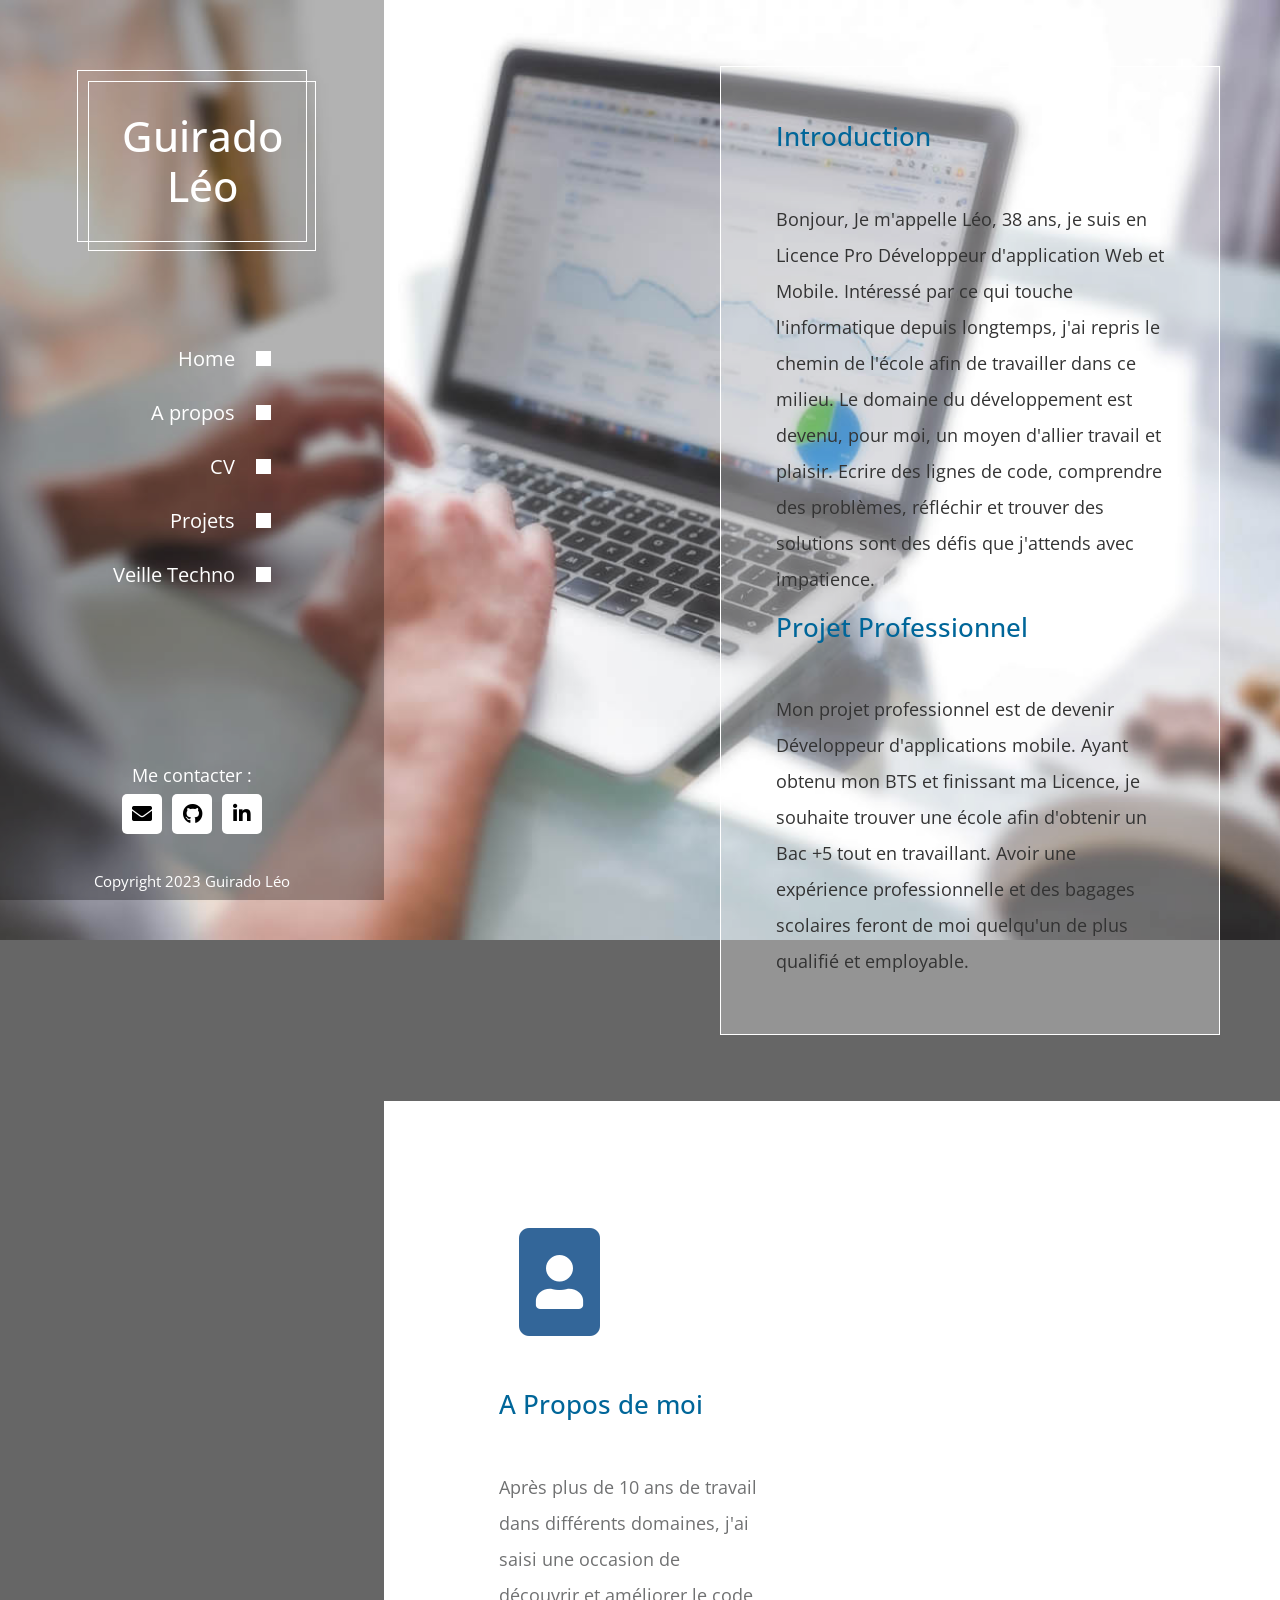
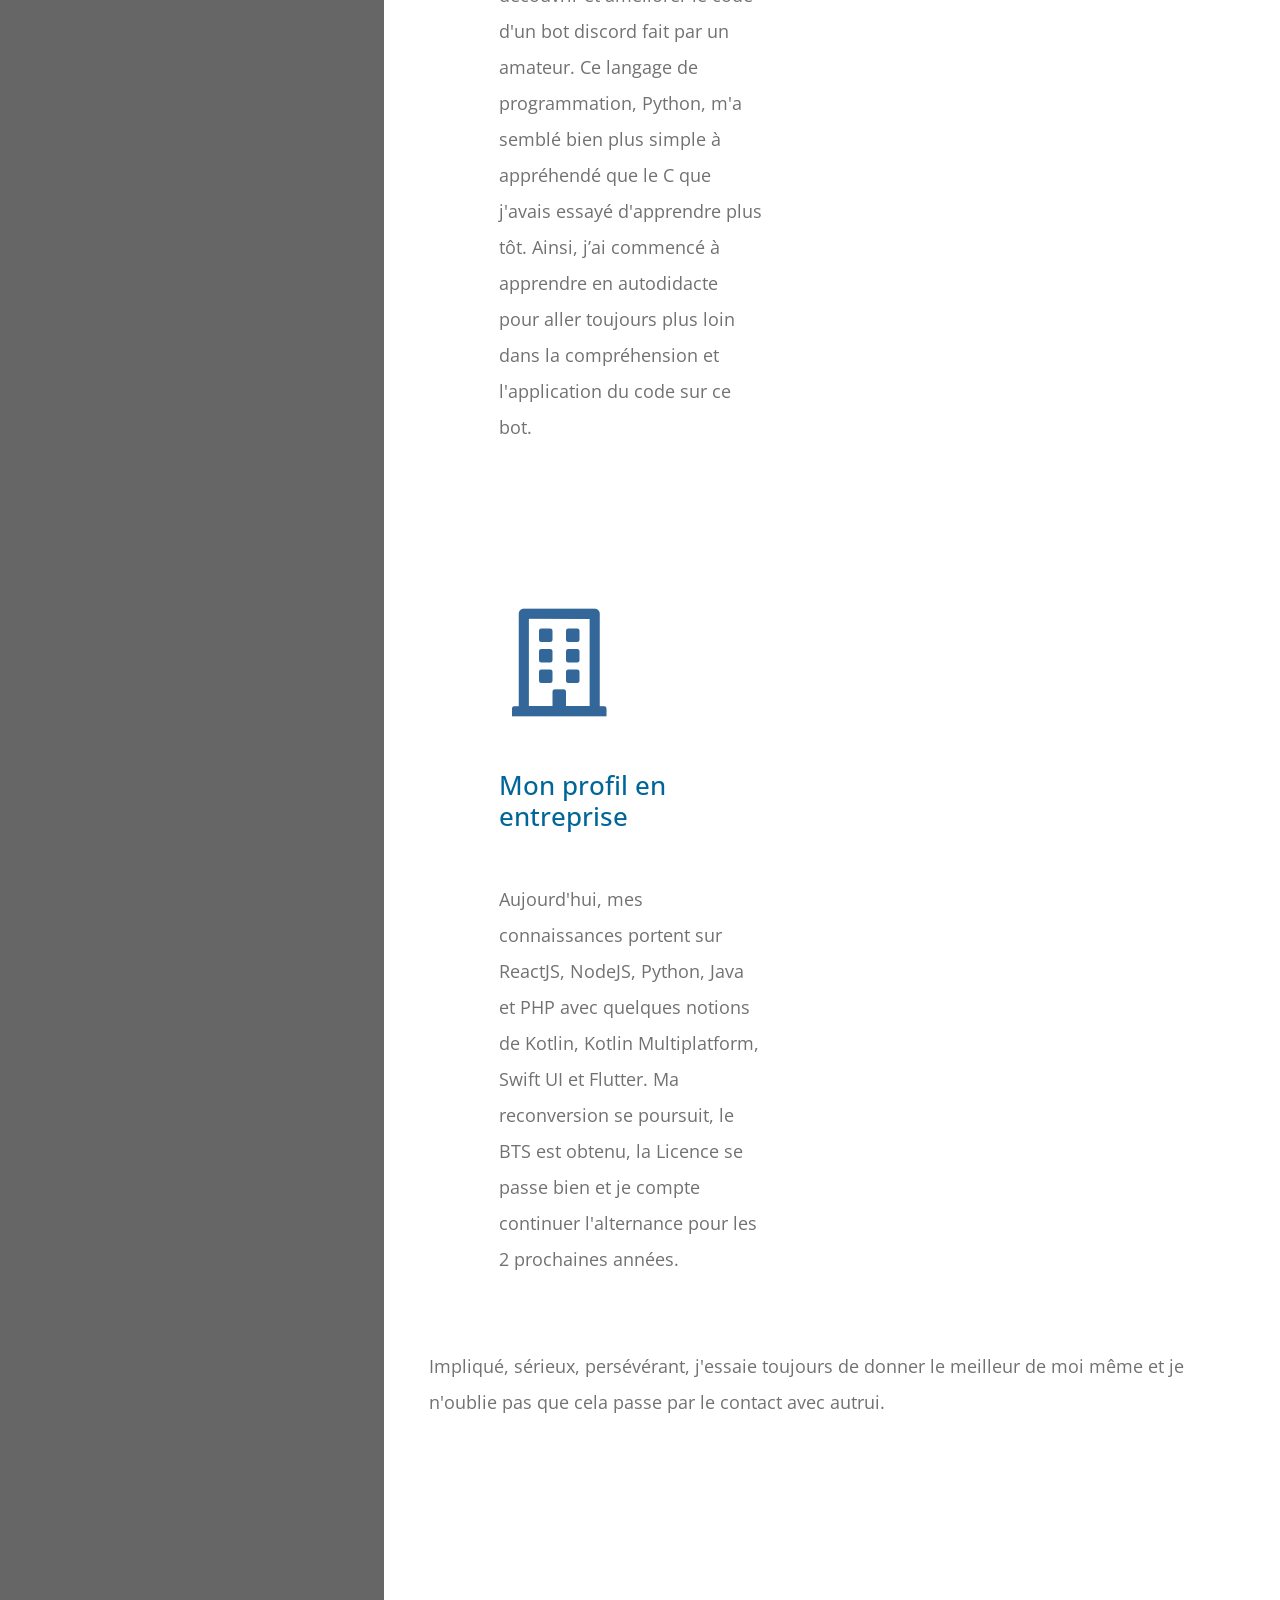
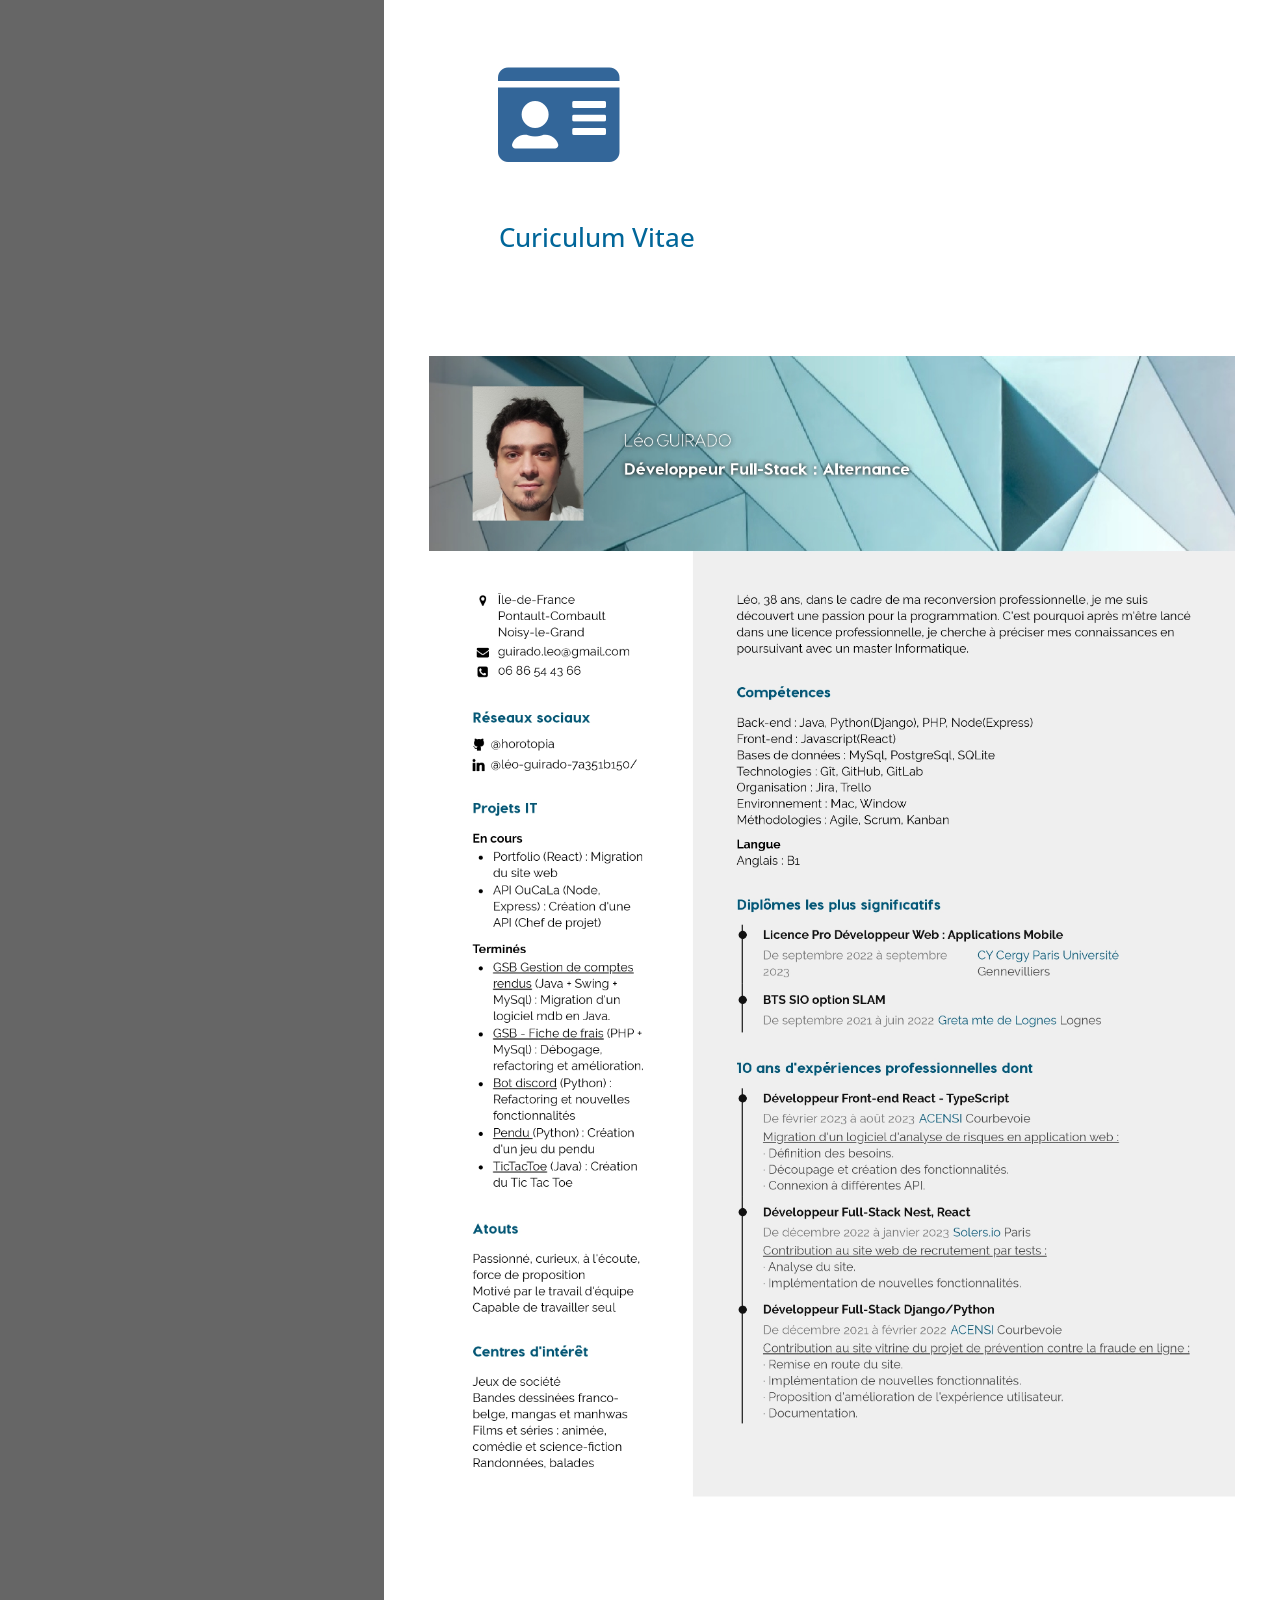
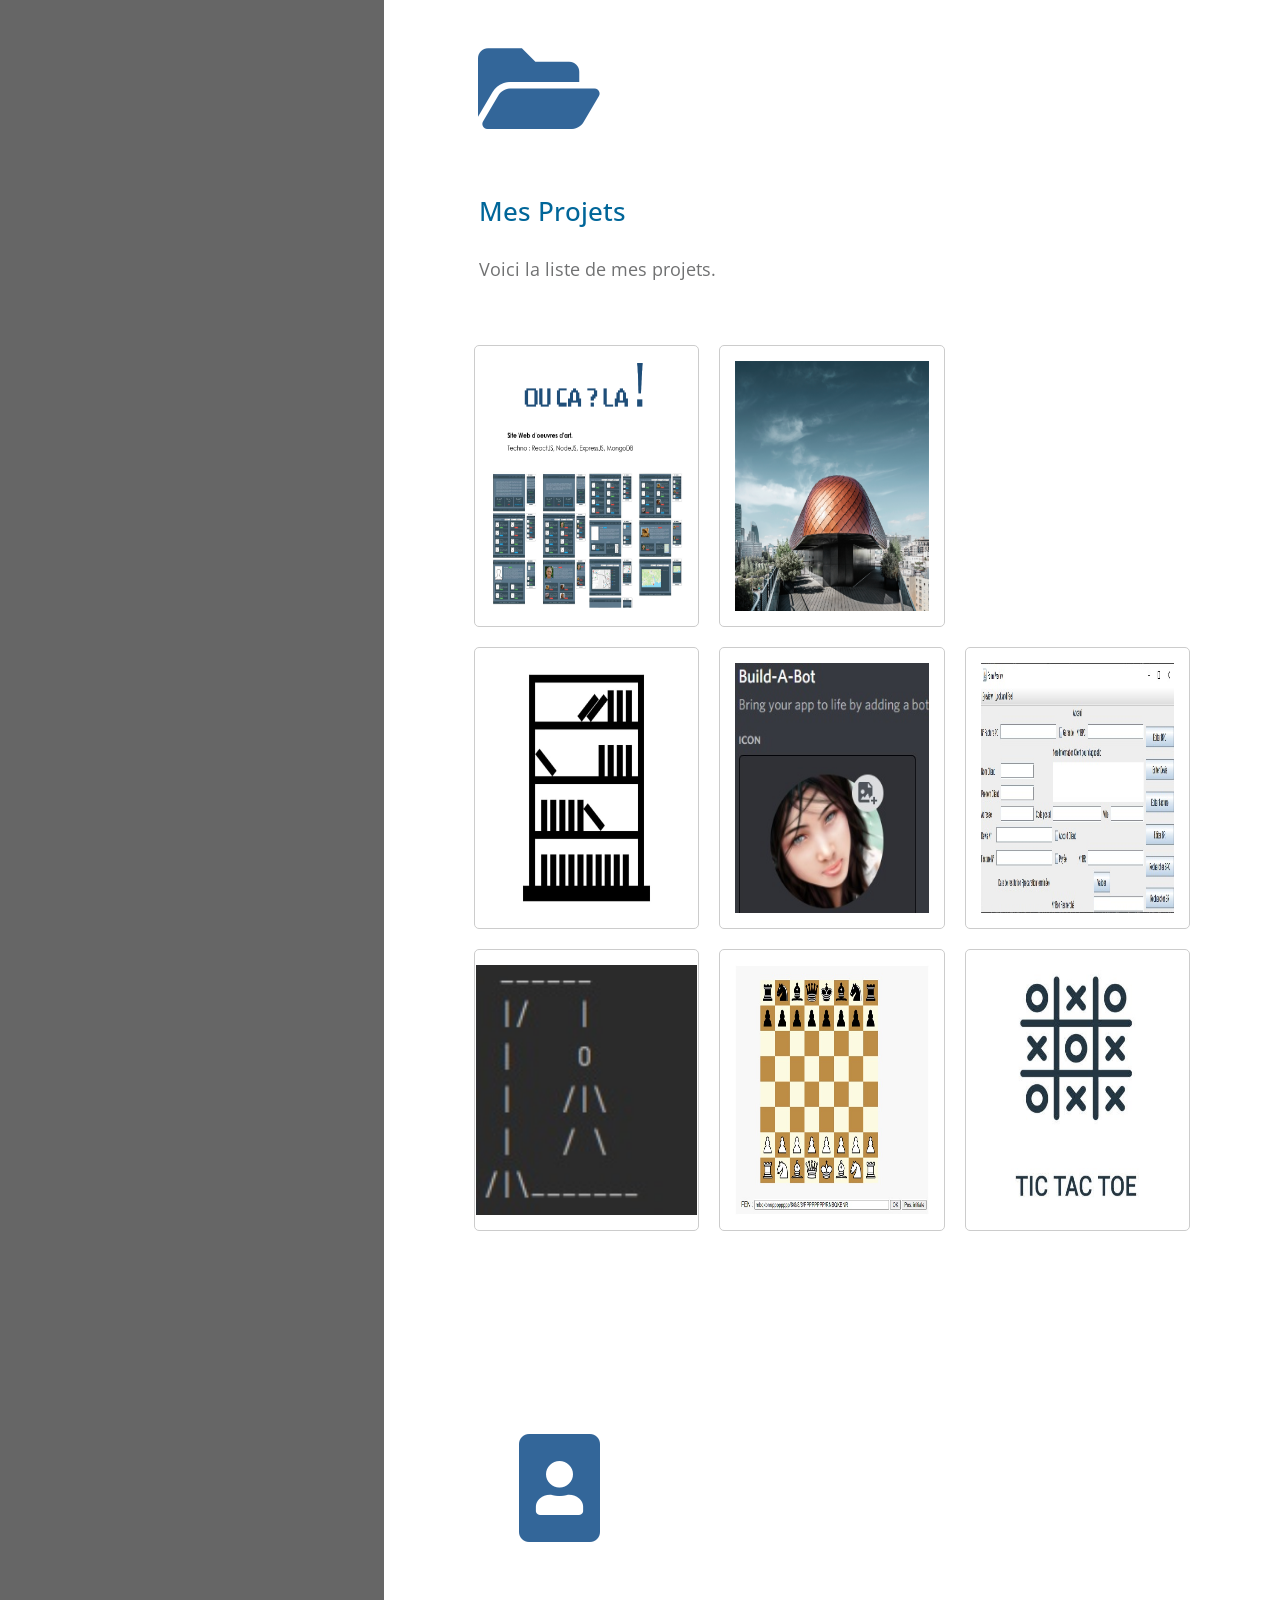
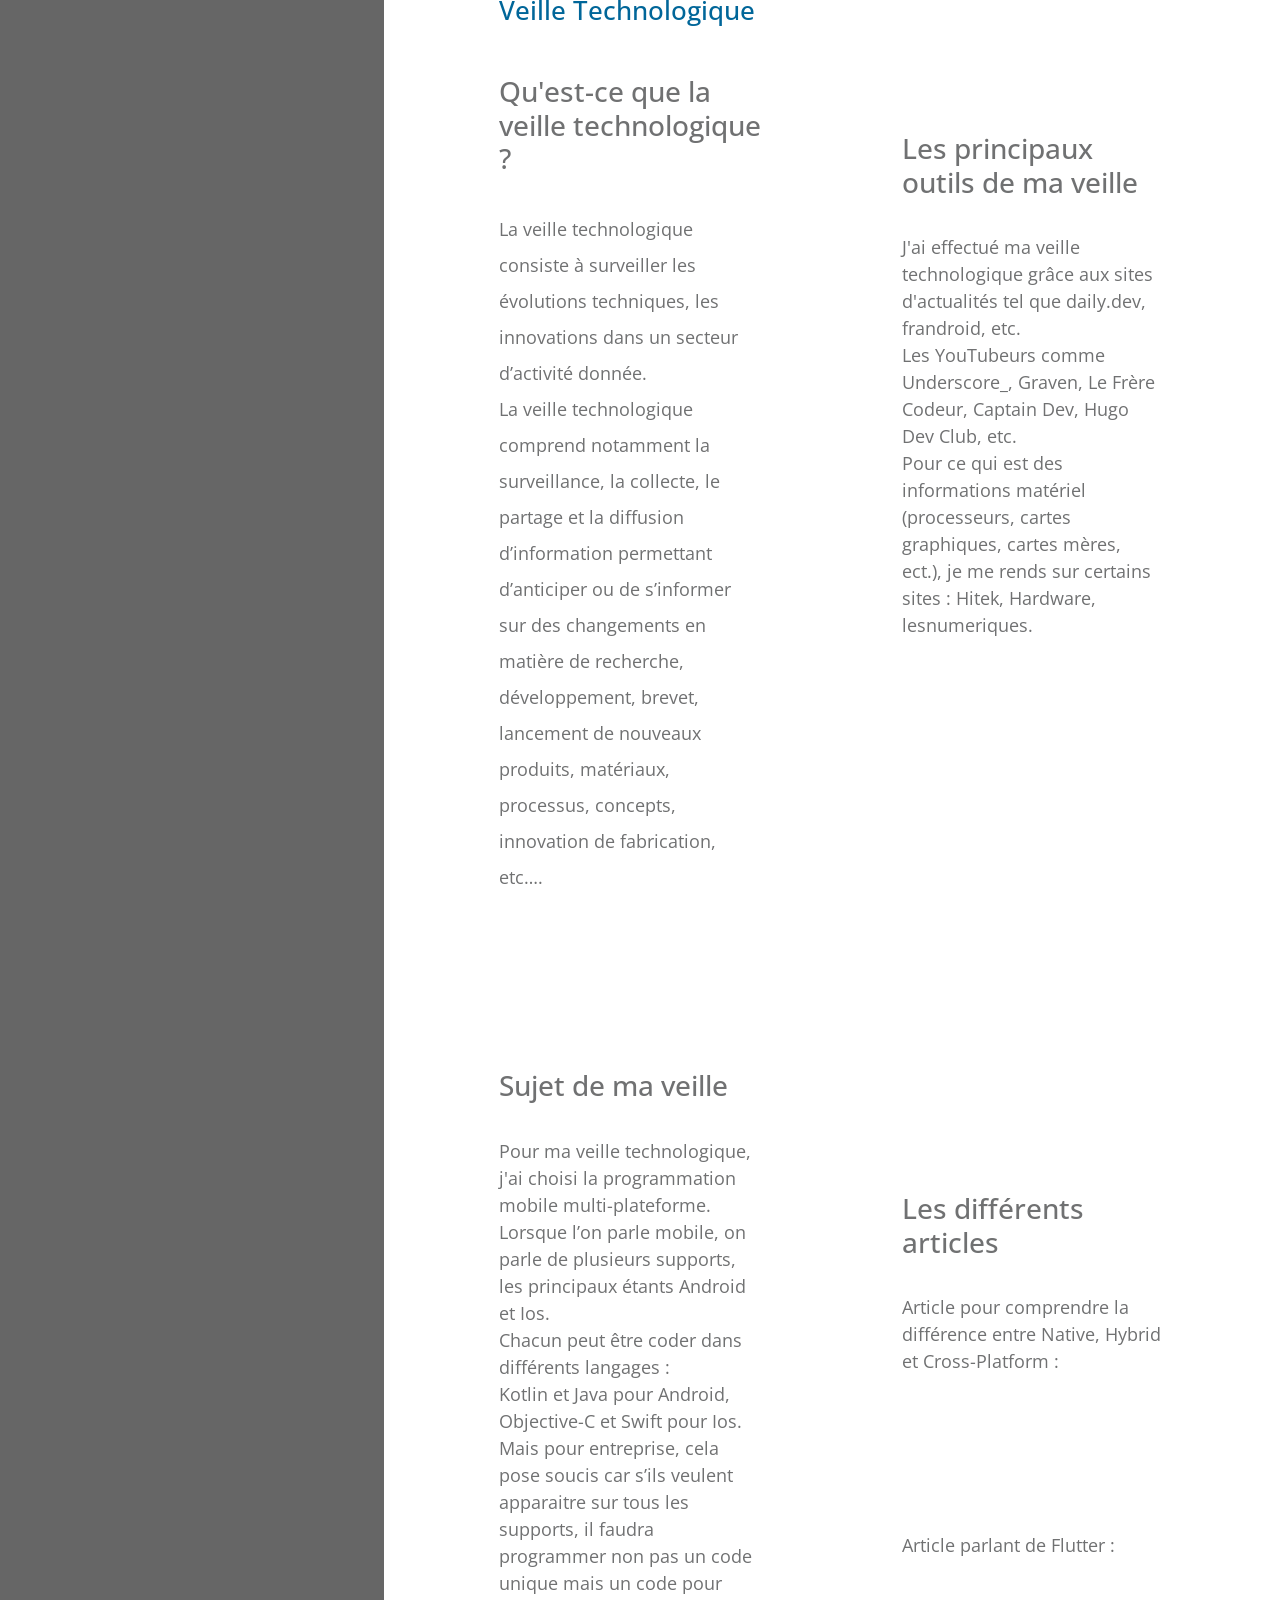
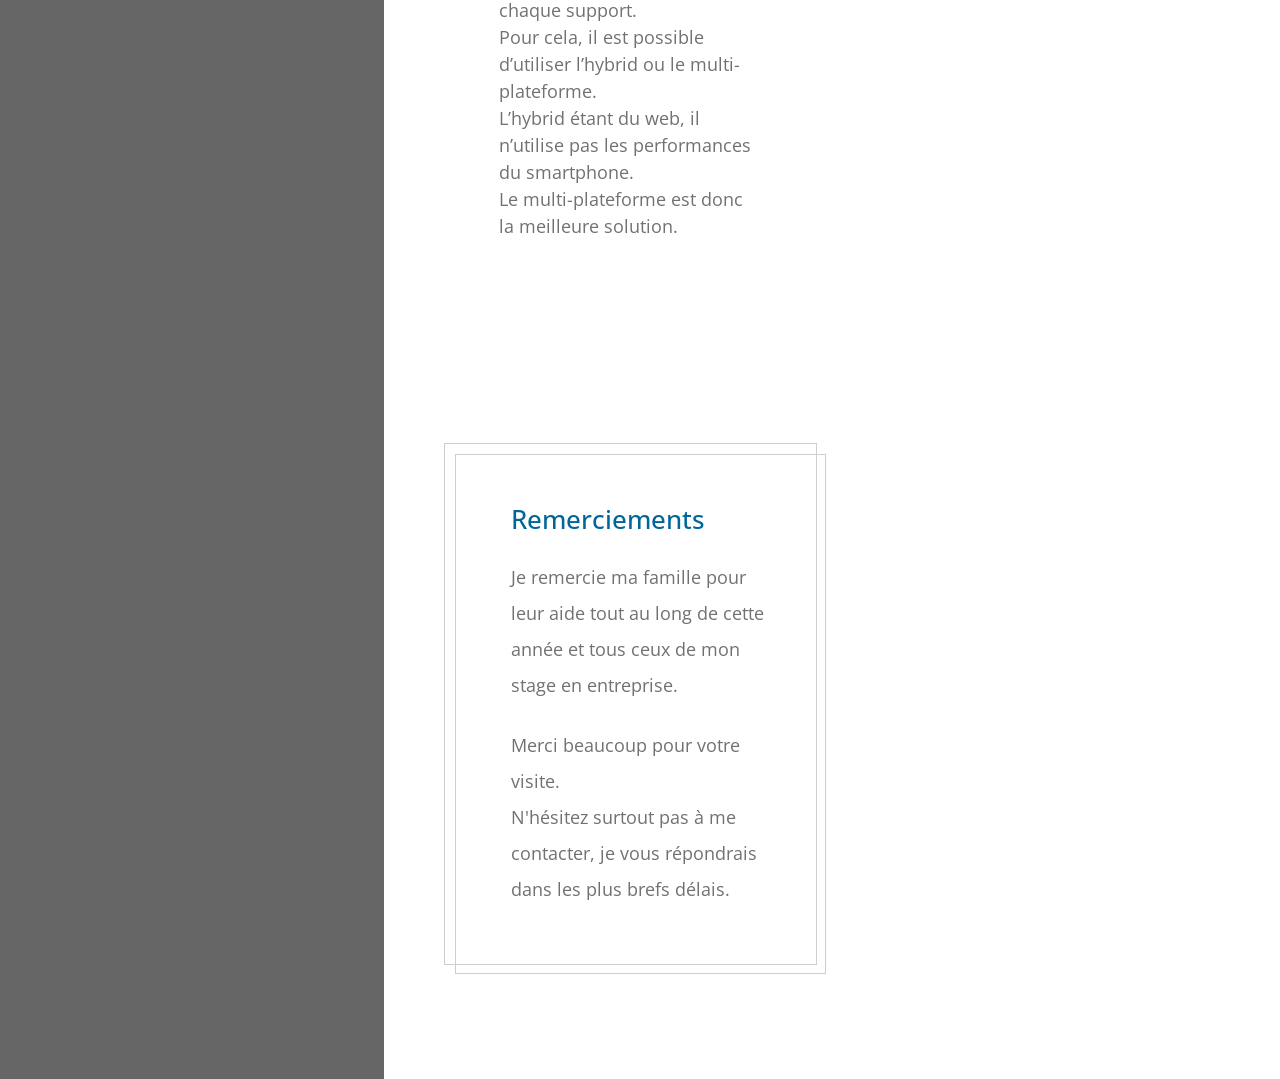
==== index.html @ 5cee0f7c "Update index.html" ====
<!DOCTYPE html>
<html lang="en">

<head>
  <meta charset="UTF-8" />
  <meta name="viewport" content="width=device-width, initial-scale=1.0" />
  <meta http-equiv="X-UA-Compatible" content="ie=edge" />

  <title>Portfolio GUIRADO Léo</title>

  <link rel="stylesheet" href="https://fonts.googleapis.com/css?family=Open+Sans:400,600" />
  <link rel="stylesheet" href="css/all.min.css" />
  <link rel="stylesheet" href="css/bootstrap.min.css" />
  <link rel="stylesheet" href="slick/slick.css" />
  <link rel="stylesheet" href="slick/slick-theme.css" />
  <link rel="stylesheet" href="css/magnific-popup.css">
  <link rel="stylesheet" href="css/templatemo-dream-pulse.css" />
</head>

  <!-- Google tag (gtag.js) -->
<script async src="https://www.googletagmanager.com/gtag/js?id=G-XLJ0V16XHR"></script>
<script>
  window.dataLayer = window.dataLayer || [];
  function gtag(){dataLayer.push(arguments);}
  gtag('js', new Date());

  gtag('config', 'G-XLJ0V16XHR');
</script>
  
<body>
  <main class="container-fluid">
    <div class="row">
      <!-- navbar -->
      <nav id="tmSidebar" class="tm-bg-black-transparent tm-sidebar">
        <!-- hamburger navbar -->
        <button class="navbar-toggler" type="button" aria-label="Toggle navigation">
          <i class="fas fa-bars"></i>
        </button>
        <!-- fin hamburger navbar -->
        <div class="tm-sidebar-sticky">
          <div class="tm-brand-box">
            <div class="tm-double-border-1">
              <div class="tm-double-border-2">
                <h1 class="tm-brand">Guirado Léo</h1>
              </div>
            </div>
          </div>
          <ul id="tmMainNav" class="nav flex-column  text-right tm-main-nav">
            <li class="nav-item">
              <a href="#intro" class="nav-link active">
                <span class="d-inline-block mr-3">Home</span>
                <span class="d-inline-block tm-white-rect"></span>
              </a>
            </li>
            <li class="nav-item">
              <a href="#about" class="nav-link">
                <span class="d-inline-block mr-3">A propos</span>
                <span class="d-inline-block tm-white-rect"></span>
              </a>
            </li>
            <li class="nav-item">
              <a href="#cv" class="nav-link">
                <span class="d-inline-block mr-3">CV</span>
                <span class="d-inline-block tm-white-rect"></span>
              </a>
            </li>
            <li class="nav-item">
              <a href="#project" class="nav-link">
                <span class="d-inline-block mr-3">Projets</span>
                <span class="d-inline-block tm-white-rect"></span>
              </a>
            </li>
              <li class="nav-item">
              <a href="#veille_techno" class="nav-link">
                <span class="d-inline-block mr-3">Veille Techno</span>
                <span class="d-inline-block tm-white-rect"></span>
              </a>
            </li>
          </ul>
            <ul class="nav">
              <li class="text-white">Me contacter :</li>
          </ul>
            <ul class="nav flex-row tm-social-links">
            <li class="nav-item">
              <a href="mailto:guirado.leo@gmail.com" class="nav-link tm-social-link">
              <i class="fas fa-envelope"></i>
              </a>
            </li>
            <li class="nav-item">
              <a href="https://github.com/horotopia" class="nav-link tm-social-link">
                <i class="fab fa-github"></i>
              </a>
            </li>
            <li class="nav-item">
              <a href="https://www.linkedin.com/in/l%C3%A9o-guirado-7a351b150/" class="nav-link tm-social-link">
                <i class="fab fa-linkedin-in"></i>
              </a>
            </li>
          </ul>
          <footer class="text-center text-white small">
            <p class="mb--0 mb-2">Copyright 2023 Guirado Léo</p>
          </footer>
        </div>
      </nav>
      <!-- fin navbar -->
      <!-- présentation -->
      <main role="main" class="ml-sm-auto col-12">
        <div class="parallax-window" data-parallax="scroll" data-image-src="img/dream-pulse-header.jpg">
          <div class="tm-section-wrap">
            <section id="intro" class="tm-section">
              <div class="tm-bg-white-transparent tm-intro">
                <h2 class="tm-section-title mb-5  tm-color-primary">Introduction</h2>
                <p class="tm-color-gray">
                  Bonjour,
                  Je m'appelle Léo, 38 ans, je suis en Licence Pro Développeur d'application Web et Mobile.
                  Intéressé par ce qui touche l'informatique depuis longtemps, j'ai repris le chemin de l'école afin de
                  travailler dans ce milieu.
                  Le domaine du développement est devenu, pour moi, un moyen d'allier travail et plaisir.
                  Ecrire des lignes de code, comprendre des problèmes, réfléchir et trouver des solutions sont des défis
                  que j'attends avec impatience.
                </p>
                <h2 class="tm-section-title mb-5  tm-color-primary">Projet Professionnel</h2>
                <p class="mb-0 tm-color-gray">
                  Mon projet professionnel est de devenir Développeur d'applications mobile.
                  Ayant obtenu mon BTS et finissant ma Licence, je souhaite trouver une école afin d'obtenir un Bac +5 tout en travaillant.
                  Avoir une expérience professionnelle et des bagages scolaires feront de moi quelqu'un de plus qualifié et employable.
                </p>
              </div>
            </section>
          </div>
        </div>
        <!-- fin de présentation -->
        <!-- A propos -->
        <div class="tm-section-wrap bg-white">
          <section id="about" class="row tm-section">
            <div class="col-xl-6">
              <div class="tm-section-half">
                <div><i class="fas fa-6x fa-portrait mb-5 tm-section-icon"></i></div>
                <h2 class="tm-section-title tm-color-primary mb-5">A Propos de moi</h2>
                <p class="mb-5">
                Après plus de 10 ans de travail dans différents domaines, j'ai saisi une occasion de découvrir et
                améliorer le code d'un
                bot discord fait par un amateur.
                Ce langage de programmation, Python, m'a semblé bien plus simple à appréhendé que le C que j'avais
                essayé d'apprendre
                plus tôt.
                Ainsi, j’ai commencé à apprendre en autodidacte pour aller toujours plus loin dans la compréhension et
                l'application du
                code sur ce bot.
                </p>
              </div>
              <div class="tm-section-half">
                <div><i class="far fa-6x fa-building mb-5 tm-section-icon"></i></div>
                <h2 class="tm-section-title tm-color-primary mb-5">Mon profil en entreprise</h2>
                <p>
                  Aujourd'hui, mes connaissances portent sur ReactJS, NodeJS, Python, Java et PHP avec quelques notions de Kotlin, Kotlin Multiplatform, Swift UI et Flutter.
                  Ma reconversion se poursuit, le BTS est obtenu, la Licence se passe bien et je compte continuer l'alternance pour les 2 prochaines années.
                </p>
              </div>
            </div>
            <p class="mb-5">
                  Impliqué, sérieux, persévérant, j'essaie toujours de donner le meilleur de moi même et je n'oublie pas
                  que cela passe par le contact avec autrui.
                </p>
          </section>
        </div>
        <!-- fin A propos -->
        <!-- CV -->
        <div class="tm-section-wrap bg-white">
            <section id="cv" class="row tm-section">
                <div class="col-xl-6">
                    <div class="tm-section-half">
                        <div><i class="fas fa-6x fa-id-card mb-5 tm-section-icon"></i></div>
                        <h2 class="tm-section-title tm-color-primary mb-5">Curiculum Vitae</h2>
                    </div>
                </div>
                <img src="img/CV_2023-06-15_Léo_GUIRADO_page-0001.jpg" alt="CV" class="img-fluid" width="830"/>
            </section>
        </div>
        <!-- Fin CV -->
        <!-- Projet -->
          <div class="tm-section-wrap bg-white">
          <section id="project" class="row tm-section">
            <div class="col-12 tm-section-pad">
              <div class="tm-flex-item-left">
                <div class="tm-w-80">
                    <div><i class="fas fa-6x fa-folder-open mb-5 tm-section-icon"></i></div>
                    <h2 class="tm-color-primary tm-section-title mb-4">Mes Projets</h2>
                  <p class="mb-5">
                    Voici la liste de mes projets.
                  </p>
                </div>
                <div class="row tm-clients-images">
                  <div class="col-xl-4 col-lg-6 col-md-4 col-sm-6 tm-img-wrap">
                    <a target="_blank" href="img/oucala.png">
                      <img src="img/oucala.png" alt="Où ça ? Là !" class="img-fluid" />
                    </a>
                  </div>
                <div class="col-xl-4 col-lg-6 col-md-4 col-sm-6 tm-img-wrap">
                    <a target="_blank" href="pdf/Stage.pdf">
                      <img src="img/gallery/Acensi.jpg" alt="Stage Acensi" class="img-fluid" />
                    </a>
                  </div>
                </div>
                <div class="row tm-clients-images">
                <div class="col-xl-4 col-lg-6 col-md-4 col-sm-6 tm-img-wrap">
                    <a target="_blank" href="pdf/Bibliotheque.pdf">
                      <img src="img/gallery/bibliotheque.jpg" alt="Bibliotheque" class="img-fluid" />
                    </a>
                  </div>
                <div class="col-xl-4 col-lg-6 col-md-4 col-sm-6 tm-img-wrap">
                    <a target="_blank" href="pdf/Bot.pdf">
                      <img src="img/gallery/bot.jpg" alt="Bot Discord" class="img-fluid" />
                    </a>
                  </div>
                  <div class="col-xl-4 col-lg-6 col-md-4 col-sm-6 tm-img-wrap">
                    <a target="_blank" href="pdf/Depanage.pdf">
                      <img src="img/gallery/Accueil.jpg" alt="Projet" class="img-fluid" />
                    </a>
                  </div>
                </div>
                <div class="row tm-clients-images">
                  <div class="col-xl-4 col-lg-6 col-md-4 col-sm-6 tm-img-wrap">
                    <a target="_blank" href="pdf/Pendu.pdf">
                      <img src="img/gallery/pendu.jpg" alt="Client Image" class="img-fluid tm-clients-images" />
                    </a>
                  </div>
                  <div class="col-xl-4 col-lg-6 col-md-4 col-sm-6 tm-img-wrap">
                    <a target="_blank" href="pdf/Chest.pdf">
                      <img src="img/gallery/echec.jpg" alt="Jeu d'Echec" class="img-fluid" />
                    </a>
                  </div>
                  <div class="col-xl-4 col-lg-6 col-md-4 col-sm-6 tm-img-wrap">
                    <a target="_blank" href="pdf/Morpion.pdf">
                      <img src="img/gallery/MorpionJeu.jpg" alt="Morpion" class="img-fluid tm-client-img" />
                    </a>
                  </div>
                </div>
              </div>
            </div>
          </section>
        </div>
      <!-- Fin Projet -->
      <!-- Veille Techno -->
          <div class="tm-section-wrap bg-white">
              <section id="veille_techno" class="row tm-section">
                  <div class="col-xl-6">
                      <div class="tm-section-half">
                          <div><i class="fas fa-6x fa-portrait mb-5 tm-section-icon"></i></div>
                          <h2 class="tm-section-title tm-color-primary mb-5">Veille Technologique</h2>
                          <h3>Qu'est-ce que la veille technologique ?</h3><br/>
                          <p class="mb-5">
                              La veille technologique consiste à surveiller les évolutions techniques,
                              les innovations dans un secteur d’activité donnée.<br>
                              La veille technologique comprend notamment la surveillance, la collecte,
                              le partage et la diffusion d’information permettant d’anticiper ou
                              de s’informer sur des changements en matière de recherche, développement, brevet,
                              lancement de nouveaux produits, matériaux, processus, concepts,
                              innovation de fabrication, etc….
                          </p>
                      </div>
                  </div>
                  <div class="col-xl-6">
                      <div class="tm-section-half">
                          <p>
                              <h3>Les principaux outils de ma veille</h3><br/>
                              J'ai effectué ma veille technologique grâce aux sites d'actualités tel que daily.dev, frandroid, etc.<br>
                              Les YouTubeurs comme Underscore_, Graven, Le Frère Codeur, Captain Dev, Hugo Dev Club, etc.<br>
                              Pour ce qui est des informations matériel (processeurs, cartes graphiques, cartes mères, ect.), je me rends sur certains sites : Hitek, Hardware, lesnumeriques.
                          </p>
                      </div>
                  </div>
                  <div class="col-xl-6">
                      <div class="tm-section-half">
                          <p>
                              <h3>Sujet de ma veille</h3><br/>
                              Pour ma veille technologique, j'ai choisi la programmation mobile multi-plateforme.<br>
                              Lorsque l’on parle mobile, on parle de plusieurs supports, les principaux étants Android et Ios.<br>
                              Chacun peut être coder dans différents langages :<br>
                              Kotlin et Java pour Android, Objective-C et Swift pour Ios.<br>
                              Mais pour entreprise, cela pose soucis car s’ils veulent apparaitre sur tous les supports, il faudra programmer non pas un code unique mais un code pour chaque support.<br>
                              Pour cela, il est possible d’utiliser l’hybrid ou le multi-plateforme.<br>
                              L’hybrid étant du web, il n’utilise pas les performances du smartphone.<br>
                              Le multi-plateforme est donc la meilleure solution.
                          </p>
                      </div>
                  </div>
                  <div class="col-xl-6">
                      <div class="tm-section-half">
                          <p>
                            <h3>Les différents articles</h3><br/>
                            Article pour comprendre la différence entre Native, Hybrid et Cross-Platform :<br>
                          <iframe width="90%" src="https://www.youtube.com/embed/NUFER-EP2kA" title="YouTube video player" frameborder="0" allow="accelerometer; autoplay; clipboard-write; encrypted-media; gyroscope; picture-in-picture" allowfullscreen></iframe>
                          Article parlant de Flutter :
                          <iframe width="90%" src="https://www.youtube.com/embed/AHz3jZuH5HY" title="YouTube video player" frameborder="0" allow="accelerometer; autoplay; clipboard-write; encrypted-media; gyroscope; picture-in-picture" allowfullscreen></iframe>
                          </p>
                      </div>
                  </div>
              </section>
          </div>
      <!-- Fin Veille Techno -->
        <div class="tm-section-wrap bg-white">
          <section id="thanks" class="row tm-section">
            <div class="col-xl-6 mb-5">
              <div class="tm-double-border-1 tm-border-gray">
                <div class="tm-double-border-2 tm-border-gray tm-box-pad">
                  <h2 class="tm-color-primary tm-section-title mb-4">Remerciements</h2>
                  <p class="mb-4">
                      Je remercie ma famille pour leur aide tout au long de cette année
                      et tous ceux de mon stage en entreprise.
                  </p>
                  <p class="mb-3">
                      Merci beaucoup pour votre visite.<br/>
                      N'hésitez surtout pas à me contacter, je vous répondrais dans les plus brefs délais.<br/>
                  </p>
                </div>
              </div>
            </div>
          </section>
        </div>
      </main>
    </div>
    <script src="js/jquery.min.js"></script>
    <script src="js/jquery.singlePageNav.min.js"></script>
    <script src="js/parallax.min.js"></script>
    <script src="slick/slick.min.js"></script>
    <script src="js/jquery.magnific-popup.min.js"></script>
    <script src="js/templatemo-scripts.js"></script>
  </main>
</body>

</html>
---- css/templatemo-dream-pulse.css ----
/*

DREAM PULSE

https://templatemo.com/tm-536-dream-pulse

*/

body {
  font-family: "Open Sans", Arial, Helvetica, sans-serif;
  font-size: 18px;
  font-weight: 400;
  overflow-x: hidden;
  color: #707172;
  background-color: #666;
}

p {
  line-height: 2;
}

a {
  transition: all 0.3s ease;
}

.container-fluid {
  padding-left: 0;
  padding-right: 0;
}

.small {
  font-size: 0.95rem;
}

.tm-color-primary {
  color: #069;
}

.tm-color-gray {
  color: #333;
}

.tm-bg-black-transparent {
  background-color: rgba(0, 0, 0, 0.3);
}

.tm-bg-white-transparent {
  background-color: rgba(255, 255, 255, 0.3);
  border: 1px solid white;
}

.tm-intro {
  max-width: 500px;
  width: 100%;
  padding: 55px;
  margin-right: 0;
  margin-left: auto;
}

.tm-section-title {
  font-size: 1.6rem;
}

.parallax-window {
  min-height: 662px;
  background: transparent;
}

.tm-section {
  display: flex;
  align-items: center;
  height: auto;
  max-width: 1275px;
  padding: 66px 60px;
}

#intro {
  min-height: 100vh;
  max-width: none;
}

.tm-brand {
  font-size: 2.6rem;
}

.tm-brand-box {
  box-sizing: content-box;
  width: 100%;
  max-width: 230px;
  min-height: 160px;
  color: white;
  text-align: center;
  margin: 70px auto 90px;
}

.tm-double-border-1,
.tm-double-border-2 {
  border: 1px solid #fff;
  position: relative;
}

.tm-double-border-2 {
  top: 10px;
  left: 10px;
}

.tm-border-gray {
  border-color: #cdcecf;
}

.tm-box-pad {
  padding: 50px 55px;
}

.tm-brand {
  padding: 30px;
}

.tm-sidebar {
  position: fixed;
  top: 0;
  bottom: 0;
  left: 0;
  z-index: 100;
  padding-left: 70px;
  padding-right: 70px;
  width: 400px;
  max-width: 400px;
}

/* Hide scrollbar */
.tm-sidebar {
  overflow-y: scroll;
  scrollbar-width: none; /* Firefox */
  -ms-overflow-style: none; /* IE 10+ */
}
.tm-sidebar::-webkit-scrollbar {
  /* WebKit */
  width: 0;
  height: 0;
}

.tm-sidebar-sticky {
  display: flex;
  flex-direction: column;
  align-items: center;
  justify-content: center;
}

.tm-section-wrap {
  width: calc(100% - 400px);
  margin-left: auto;
  margin-right: 0;
}

.tm-main-nav > li > a {
  color: white;
}

.tm-main-nav {
  margin-bottom: 160px;
}

.tm-white-rect {
  display: block;
  width: 15px;
  height: 15px;
  background-color: white;
}

.nav-link {
  font-size: 1.25rem;
  padding-top: 12px;
  padding-bottom: 12px;
}

.nav-link .tm-white-rect {
  opacity: 0;
  transition: all 0.3s ease;
}

.nav-link.current .tm-white-rect,
.nav-link:hover .tm-white-rect {
  opacity: 1;
}

.tm-main-nav .nav-link:hover {
  animation-name: blinker;
  animation-duration: 0.5s;
  animation-timing-function: ease-in-out;
  animation-iteration-count: infinite;
}

@keyframes blinker {
  0% {
    opacity: 1;
  }
  50% {
    opacity: 0.1;
  }
  100% {
    opacity: 1;
  }
}

.tm-social-links {
  margin-bottom: 27px;
}

.tm-social-link {
  width: 40px;
  height: 40px;
  color: black;
  background-color: white;
  margin: 8px;
  border-radius: 5px;
  padding: 0;
  display: flex;
  align-items: center;
  justify-content: center;
}

.tm-social-link:hover,
.tm-social-link:focus {
  background-color: #069;
  color: white;
}

.tm-footer-link {
  color: white;
}

.tm-footer-link:hover {
  color: #F93;
  text-decoration: none;
}

.tm-section-half {
  padding: 55px;
}

.tm-section-icon {
  color: #369;
  width: 120px;
  height: 120px;
  display: flex;
  align-items: center;
  justify-content: center;
}

/* Our Work */

.tm-gallery-wrap {
  max-width: 1040px;
  margin-left: auto;
  margin-right: auto;
}

@media (max-width: 1600px) {
  .tm-gallery-wrap {
    max-width: 780px;
  }
}

@media (max-width: 1200px) {
  .tm-gallery-wrap {
    max-width: 520px;
  }
}

@media (max-width: 991px) {
  .tm-gallery-wrap {
    max-width: 780px;
  }
}

@media (max-width: 767px) {
  .tm-gallery-wrap {
    max-width: 520px;
  }
}

@media (max-width: 480px) {
  .tm-gallery-wrap {
    max-width: 260px;
  }
}

.tm-gallery-item {
  padding-left: 10px;
  padding-right: 10px;
}

.slick-dots {
  bottom: -50px;
}

.slick-dots li button:before {
  font-size: 16px;
  opacity: 0.2;
}

.slick-dots li.slick-active button:before {
  color: #98999a;
  opacity: 1;
}

/* 
  Gallery Item Hover Effect
  https://tympanus.net/codrops/2014/06/19/ideas-for-subtle-hover-effects/
*/

/* Common style */
.tm-gallery-item figure {
  position: relative;
  float: left;
  overflow: hidden;
  margin-bottom: 0;
  background: #3085a3;
  text-align: center;
  cursor: pointer;
}

.tm-gallery-item figure img {
  position: relative;
  display: block;
  min-height: 100%;
  max-width: 100%;
  opacity: 0.8;
}

.tm-gallery-item figure figcaption {
  padding: 1em;
  color: #fff;
  text-transform: uppercase;
  font-size: 1.25em;
  -webkit-backface-visibility: hidden;
  backface-visibility: hidden;
}

.tm-gallery-item figure figcaption::before,
.tm-gallery-item figure figcaption::after {
  pointer-events: none;
}

.tm-gallery-item figure figcaption,
.tm-gallery-item figure figcaption > a {
  position: absolute;
  top: 0;
  left: 0;
  width: 100%;
  height: 100%;
  display: flex;
  flex-direction: column;
  justify-content: center;
}

/* Anchor will cover the whole item by default */
/* For some effects it will show as a button */
.tm-gallery-item figure figcaption > a {
  z-index: 1000;
  text-indent: 200%;
  white-space: nowrap;
  font-size: 0;
  opacity: 0;
}

.tm-gallery-item figure h2 {
  word-spacing: -0.15em;
  font-weight: 300;
}

.tm-gallery-item figure h2 span {
  font-weight: 800;
}

.tm-gallery-item figure h2,
.tm-gallery-item figure p {
  margin: 0;
}

.tm-gallery-item figure p {
  letter-spacing: 1px;
  font-size: 68.5%;
}

/*---------------*/
/***** Bubba *****/
/*---------------*/

figure.effect-bubba {
  background: #069;
}

figure.effect-bubba img {
  opacity: 1;
  -webkit-transition: opacity 0.35s;
  transition: opacity 0.35s;
}

figure.effect-bubba:hover img {
  opacity: 0.4;
}

figure.effect-bubba figcaption::before,
figure.effect-bubba figcaption::after {
  position: absolute;
  top: 15px;
  right: 15px;
  bottom: 15px;
  left: 15px;
  content: "";
  opacity: 0;
  -webkit-transition: opacity 0.35s, -webkit-transform 0.35s;
  transition: opacity 0.35s, transform 0.35s;
}

figure.effect-bubba figcaption::before {
  border-top: 1px solid #fff;
  border-bottom: 1px solid #fff;
  -webkit-transform: scale(0, 1);
  transform: scale(0, 1);
}

figure.effect-bubba figcaption::after {
  border-right: 1px solid #fff;
  border-left: 1px solid #fff;
  -webkit-transform: scale(1, 0);
  transform: scale(1, 0);
}

figure.effect-bubba h2 {
  font-size: 1.5rem;
  margin-bottom: 30px;
  opacity: 0;
  -webkit-transition: -webkit-transform 0.35s;
  transition: transform 0.35s;
  -webkit-transform: translate3d(0, -20px, 0);
  transform: translate3d(0, -20px, 0);
}

figure.effect-bubba p {
  width: 100%;
  padding: 10px;
  opacity: 0;
  -webkit-transition: opacity 0.35s, -webkit-transform 0.35s;
  transition: opacity 0.35s, transform 0.35s;
  -webkit-transform: translate3d(0, 20px, 0);
  transform: translate3d(0, 20px, 0);
}

figure.effect-bubba:hover figcaption::before,
figure.effect-bubba:hover figcaption::after {
  opacity: 1;
  -webkit-transform: scale(1);
  transform: scale(1);
}

figure.effect-bubba:hover h2,
figure.effect-bubba:hover p {
  opacity: 1;
  -webkit-transform: translate3d(0, 0, 0);
  transform: translate3d(0, 0, 0);
}

/* Clients */
.tm-section-pad {
  padding-left: 50px;
  padding-right: 50px;
}

.tm-clients-images {
  max-width: 1040px;
}

.tm-w-80 {
  max-width: 80%;
}

.tm-flex-item-left {
  align-self: flex-start;
}

.tm-img-wrap {
  padding: 10px;
}

.tm-img-wrap a {
  display: flex;
  align-items: center;
  justify-content: center;
  border: 1px solid #ccc;
  border-radius: 5px;
  padding: 15px;
  width: 100%;
  height: 100%;
}

.tm-img-wrap a img {
  width: 300px;
  height: 250px;
}

.tm-contact-form-wrap {
  display: flex;
  align-items: center;
  justify-content: center;
}

.tm-contact-form {
  max-width: 305px;
  width: 100%;
}

.form-group {
  margin-bottom: 40px;
}

.tm-btn-primary {
  color: #707172;
  border-bottom: 1px solid #cdcecf;
  padding: 10px 18px;
  position: relative;
}

.tm-btn-primary:hover,
.tm-btn-primary:active {
  color: #fff;
  background-color: #999;
}

.tm-btn-primary:after {
  width: 100%;
  height: 0%;
  top: 0;
  left: 0;
  background: #cdcecf;
  content: "";
  position: absolute;
  z-index: -1;
  -webkit-transition: all 0.3s;
  -moz-transition: all 0.3s;
  transition: all 0.3s;
}

.tm-btn-primary:hover:after,
.tm-btn-primary:active:after {
  height: 100%;
}

.form-control:focus {
  outline: none;
  box-shadow: none;
}

@media (max-width: 1600px) {
  .tm-sidebar {
    width: 30%;
    max-width: none;
    padding-left: 30px;
    padding-right: 30px;
  }

  .tm-social-link {
    margin: 5px;
  }

  .tm-section-wrap {
    width: 70%;
  }

  .tm-img-wrap a {
    width: 100%;
    height: 100%;
  }
}

.navbar-toggler {
  display: none;
}

@media (max-width: 991px) {
  .tm-bg-black-transparent {
    background-color: rgba(0, 0, 0, 0.5);
  }

  .tm-brand-box {
    margin-top: 30px;
    margin-bottom: 30px;
    max-width: 200px;
    min-height: 100px;
  }

  .tm-brand {
    padding: 20px 30px;
  }

  .tm-main-nav {
    margin-bottom: 60px;
  }

  .tm-social-links {
    margin-bottom: 30px;
  }

  footer p {
    line-height: 1;
  }

  .tm-sidebar {
    width: 250px;
    left: -250px;
    padding: 15px;
    transition: all 0.3s ease;
  }

  .navbar-toggler {
    display: block;
    position: fixed;
    left: 0;
    top: 0;
    background-color: rgba(0, 0, 0, 0.5);
    color: white;
    padding: 10px 15px;
    transition: all 0.3s ease;
    border-radius: 0;
    border-top-right-radius: 5px;
    border-bottom-right-radius: 5px;
    top: 5px;
  }

  .navbar-toggler:focus {
    outline: none;
  }

  .tm-sidebar.show {
    left: 0;
  }

  .tm-sidebar.show .navbar-toggler {
    left: 250px;
  }

  .tm-section-wrap {
    width: 100%;
  }

  figure.effect-bubba h2 {
    font-size: 1.1rem;
    margin-bottom: 25px;
  }

  .tm-gallery-item figure p {
    font-size: 63%;
    padding: 0;
    line-height: 1.5;
  }
}

@media (max-width: 767px) {
  .tm-section {
    padding: 30px;
  }
}

@media (max-width: 554px) {
  .tm-section {
    padding: 15px;
  }
}

@media (max-width: 383px) {
  .slick-dots {
    bottom: -40px;
  }

  .tm-box-pad {
    padding: 50px 30px;
  }
}
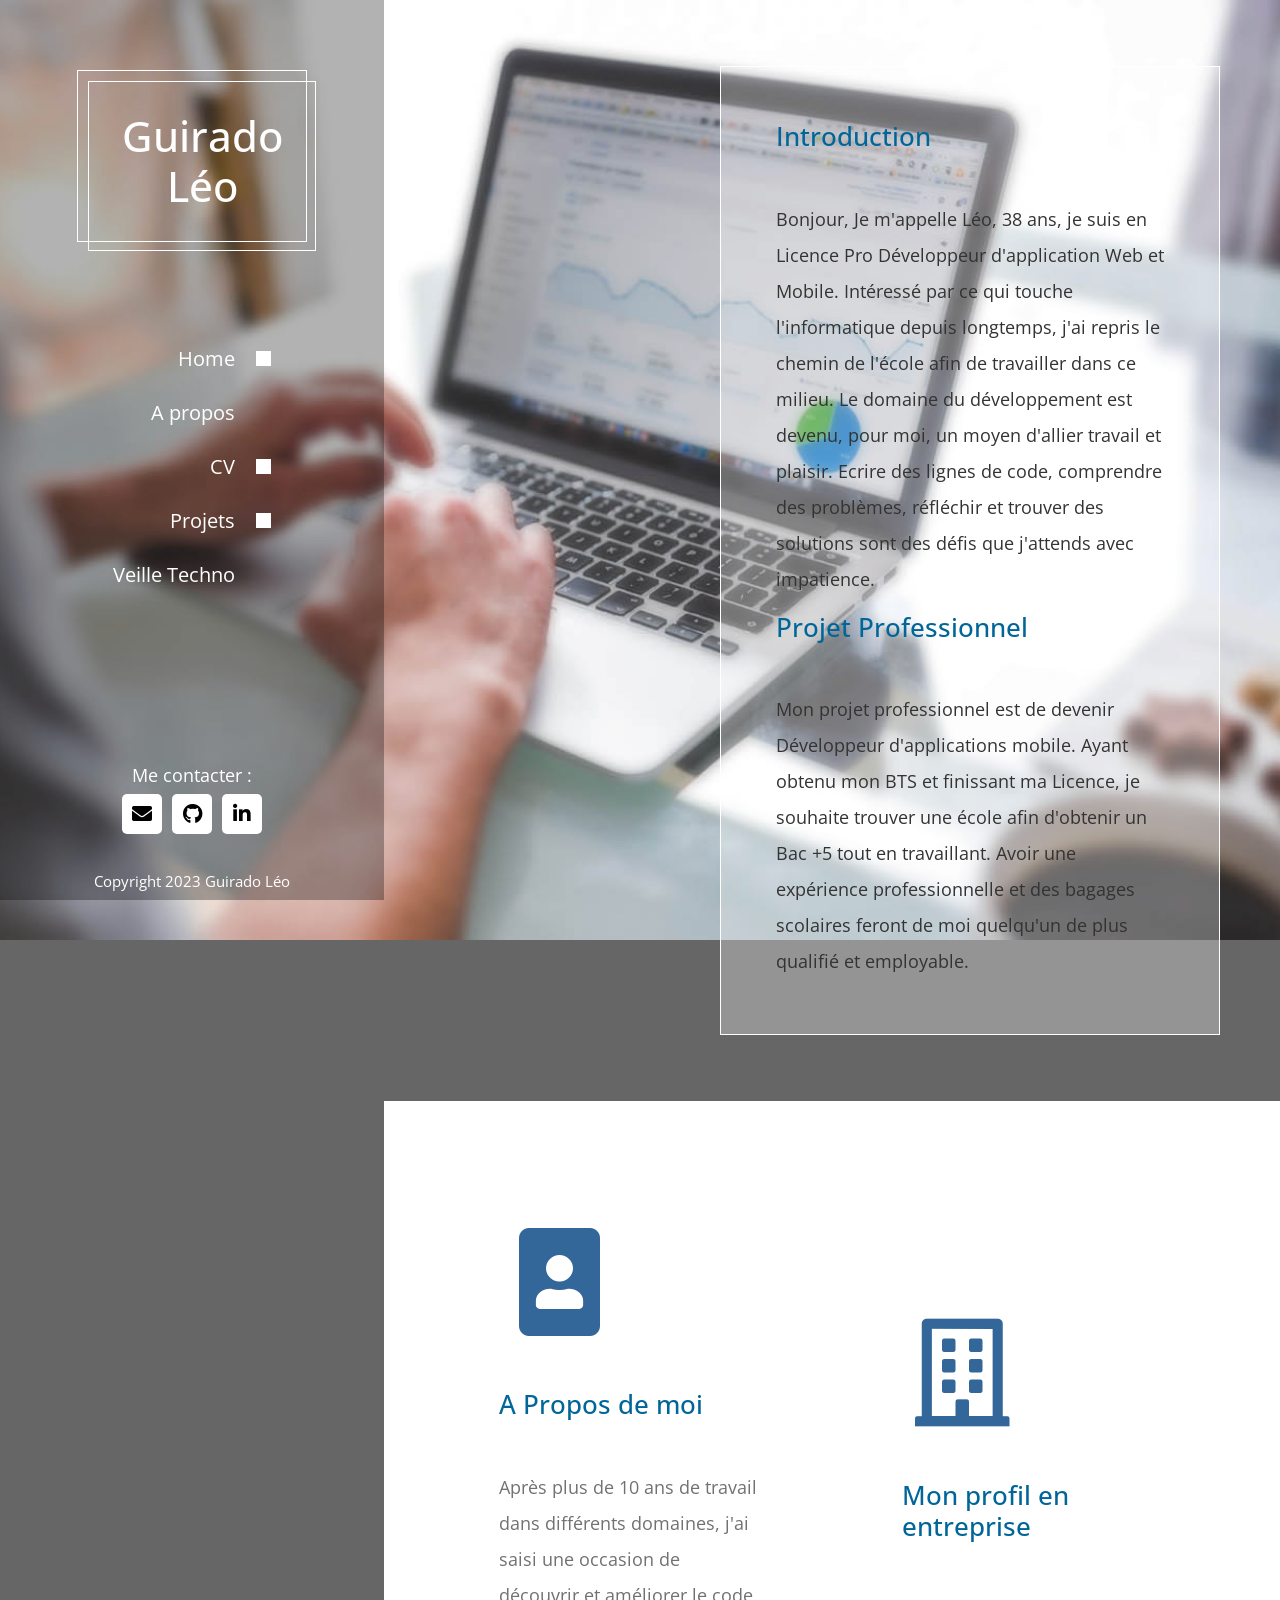
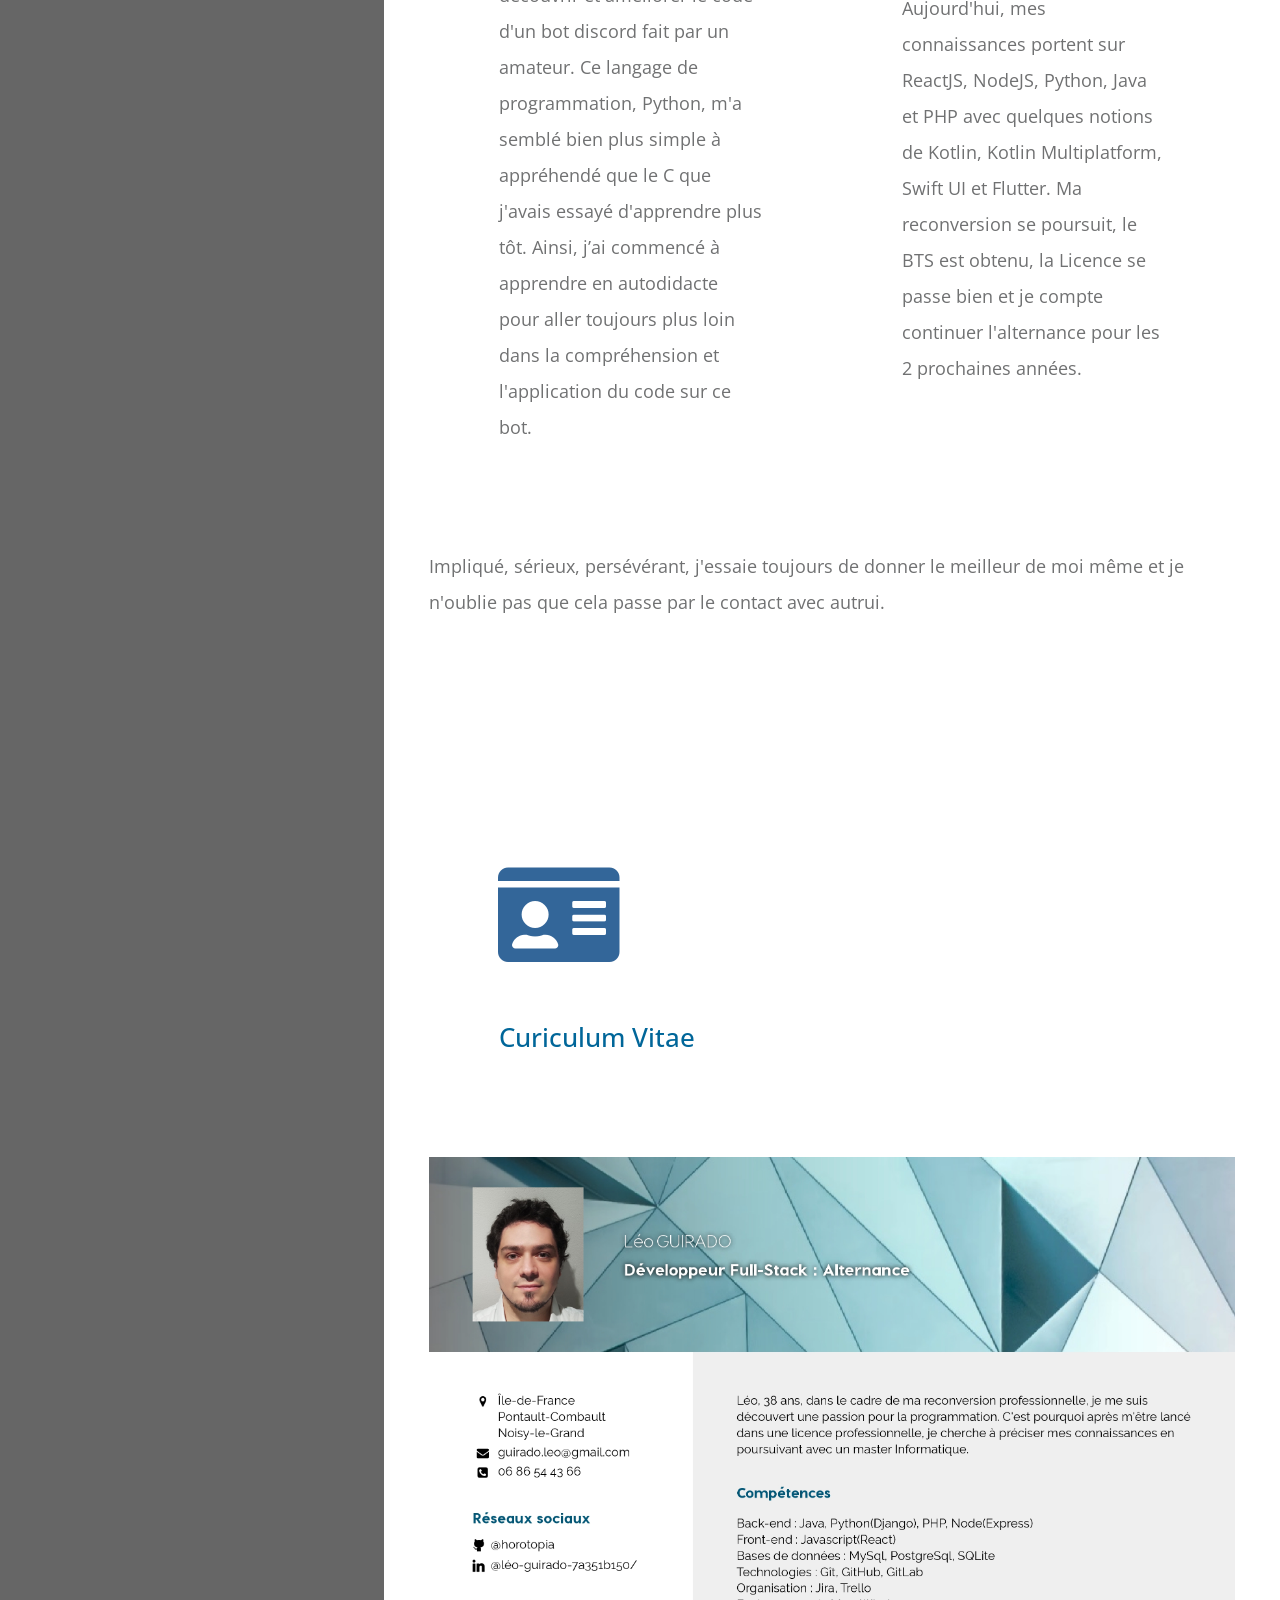
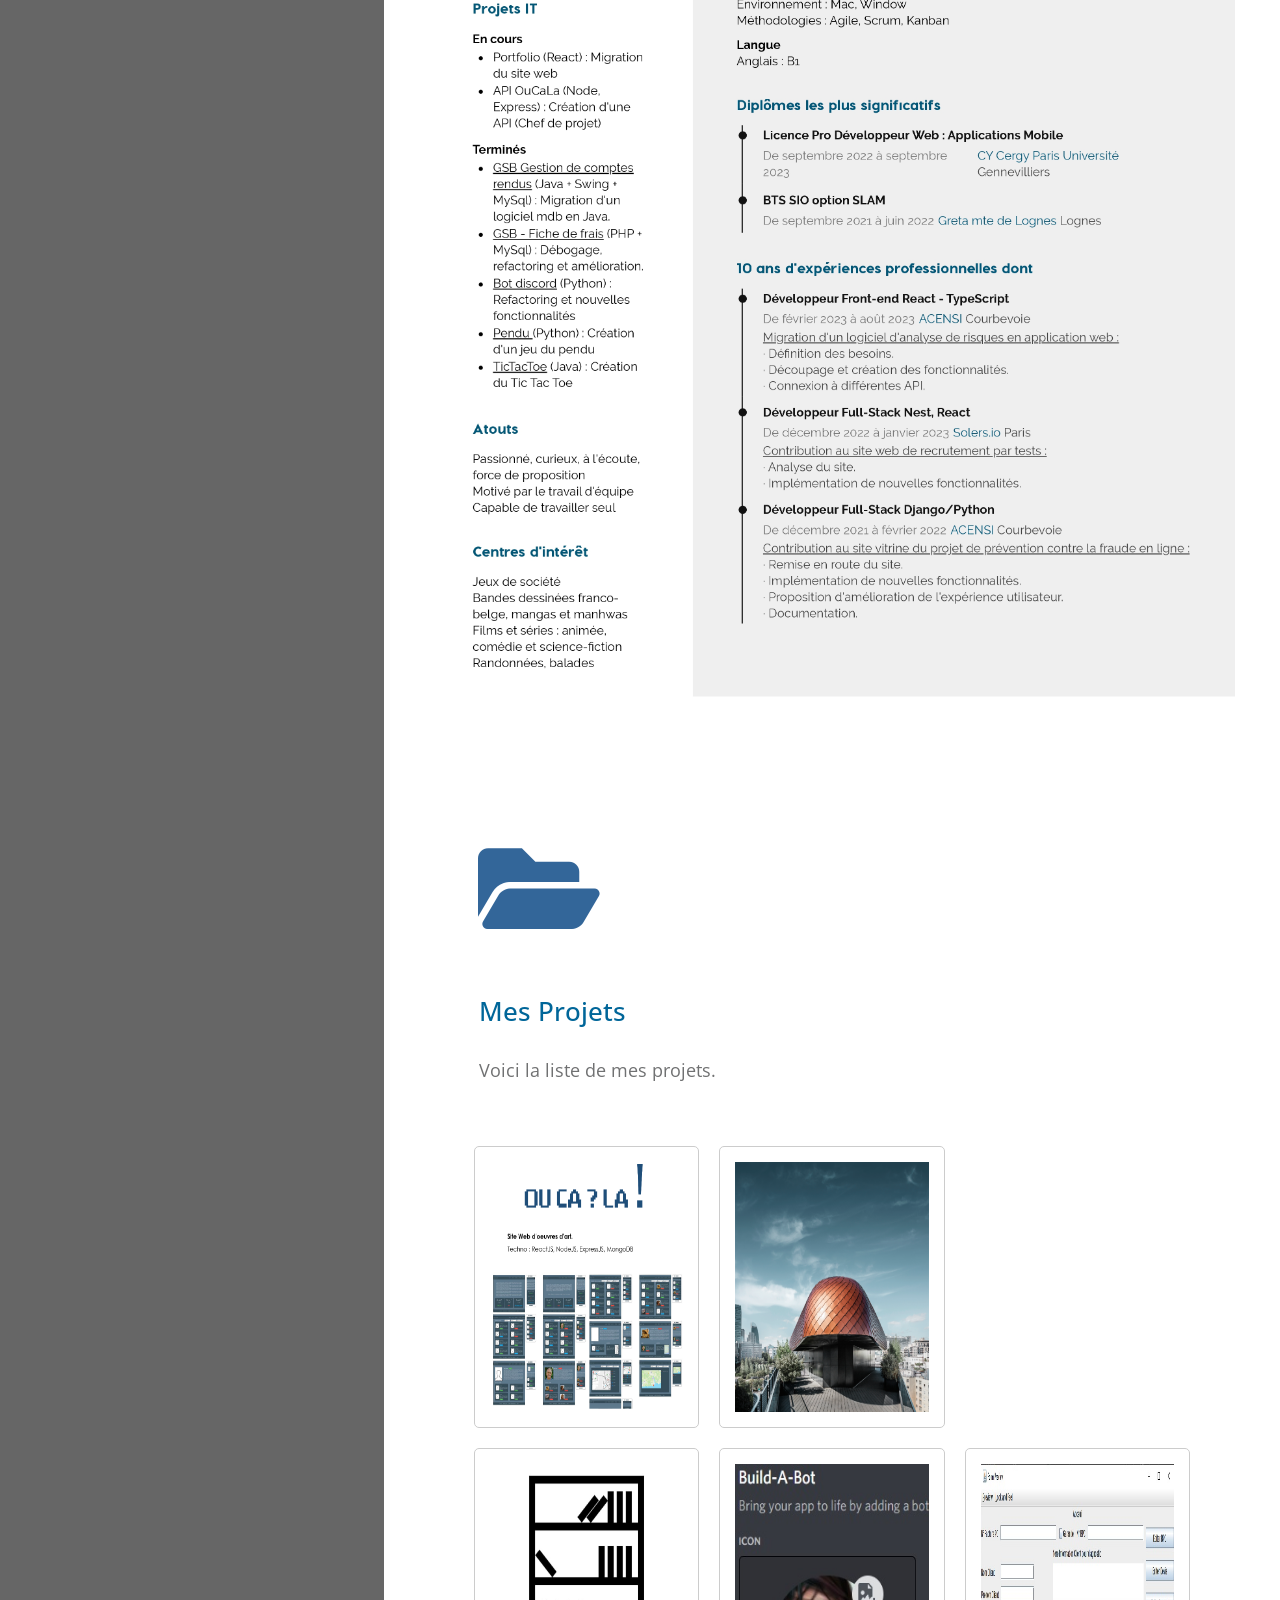
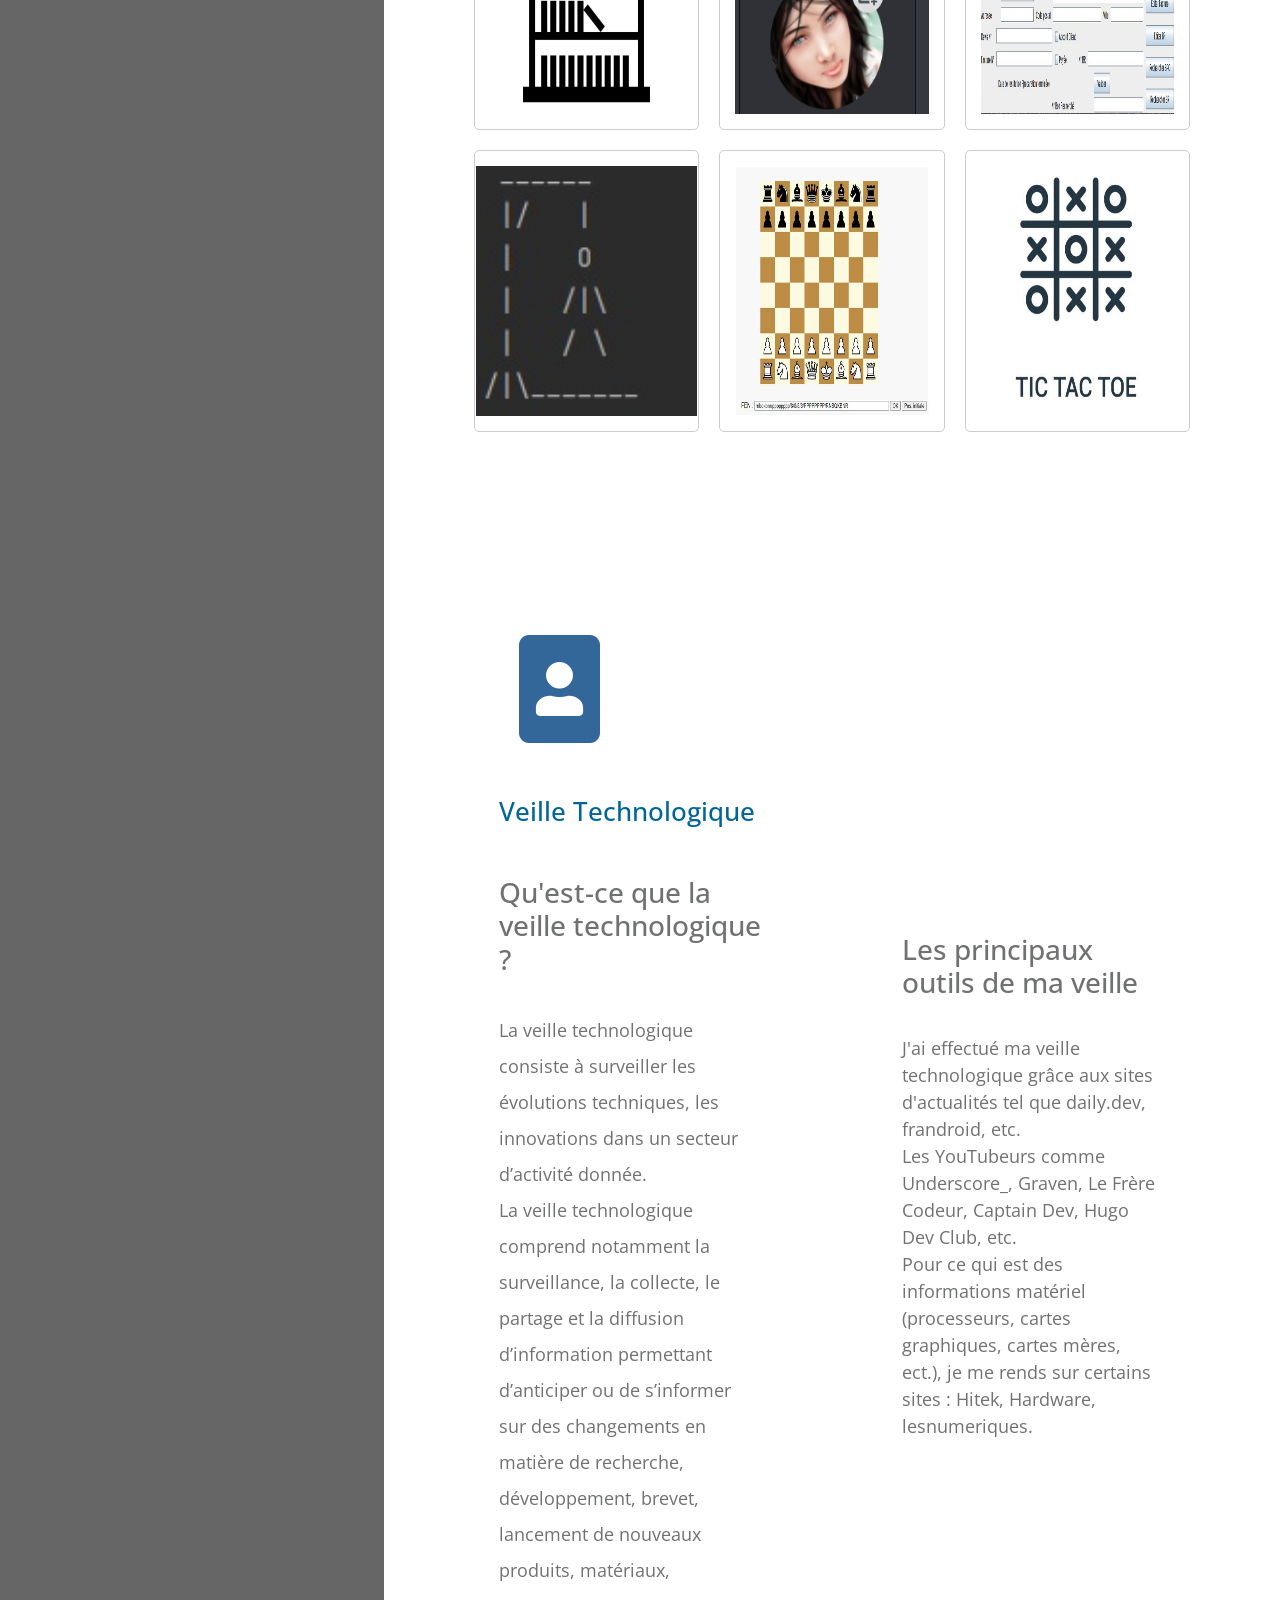
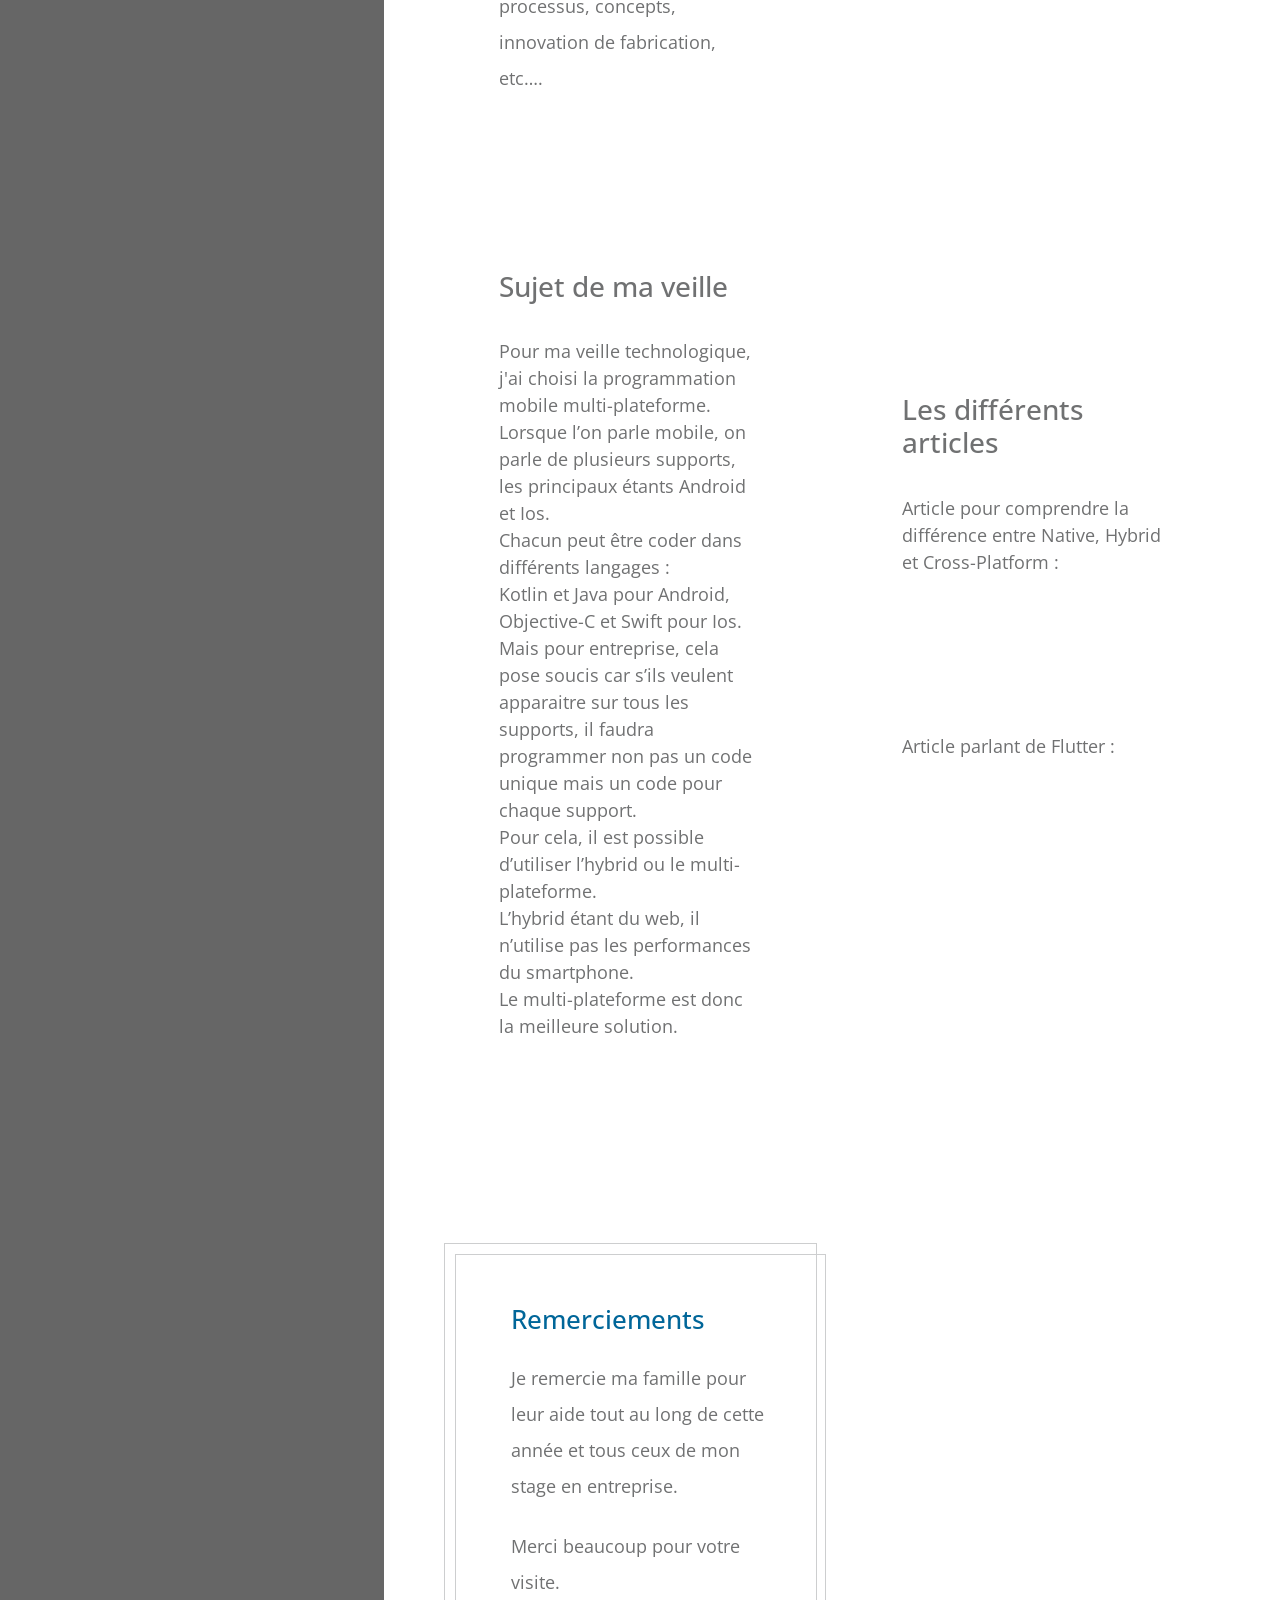
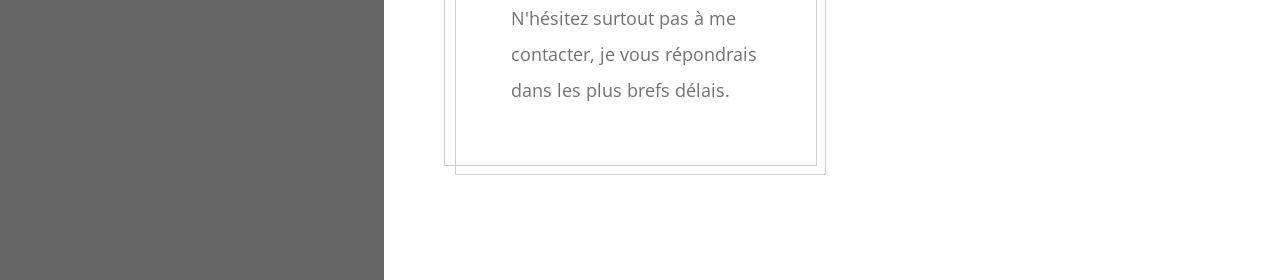
==== commit aff834af: "Update index.html" ====
--- a/index.html
+++ b/index.html
@@ -149,6 +149,8 @@
                 code sur ce bot.
                 </p>
               </div>
+            </div>
+            <div class="col-xl-6">
               <div class="tm-section-half">
                 <div><i class="far fa-6x fa-building mb-5 tm-section-icon"></i></div>
                 <h2 class="tm-section-title tm-color-primary mb-5">Mon profil en entreprise</h2>
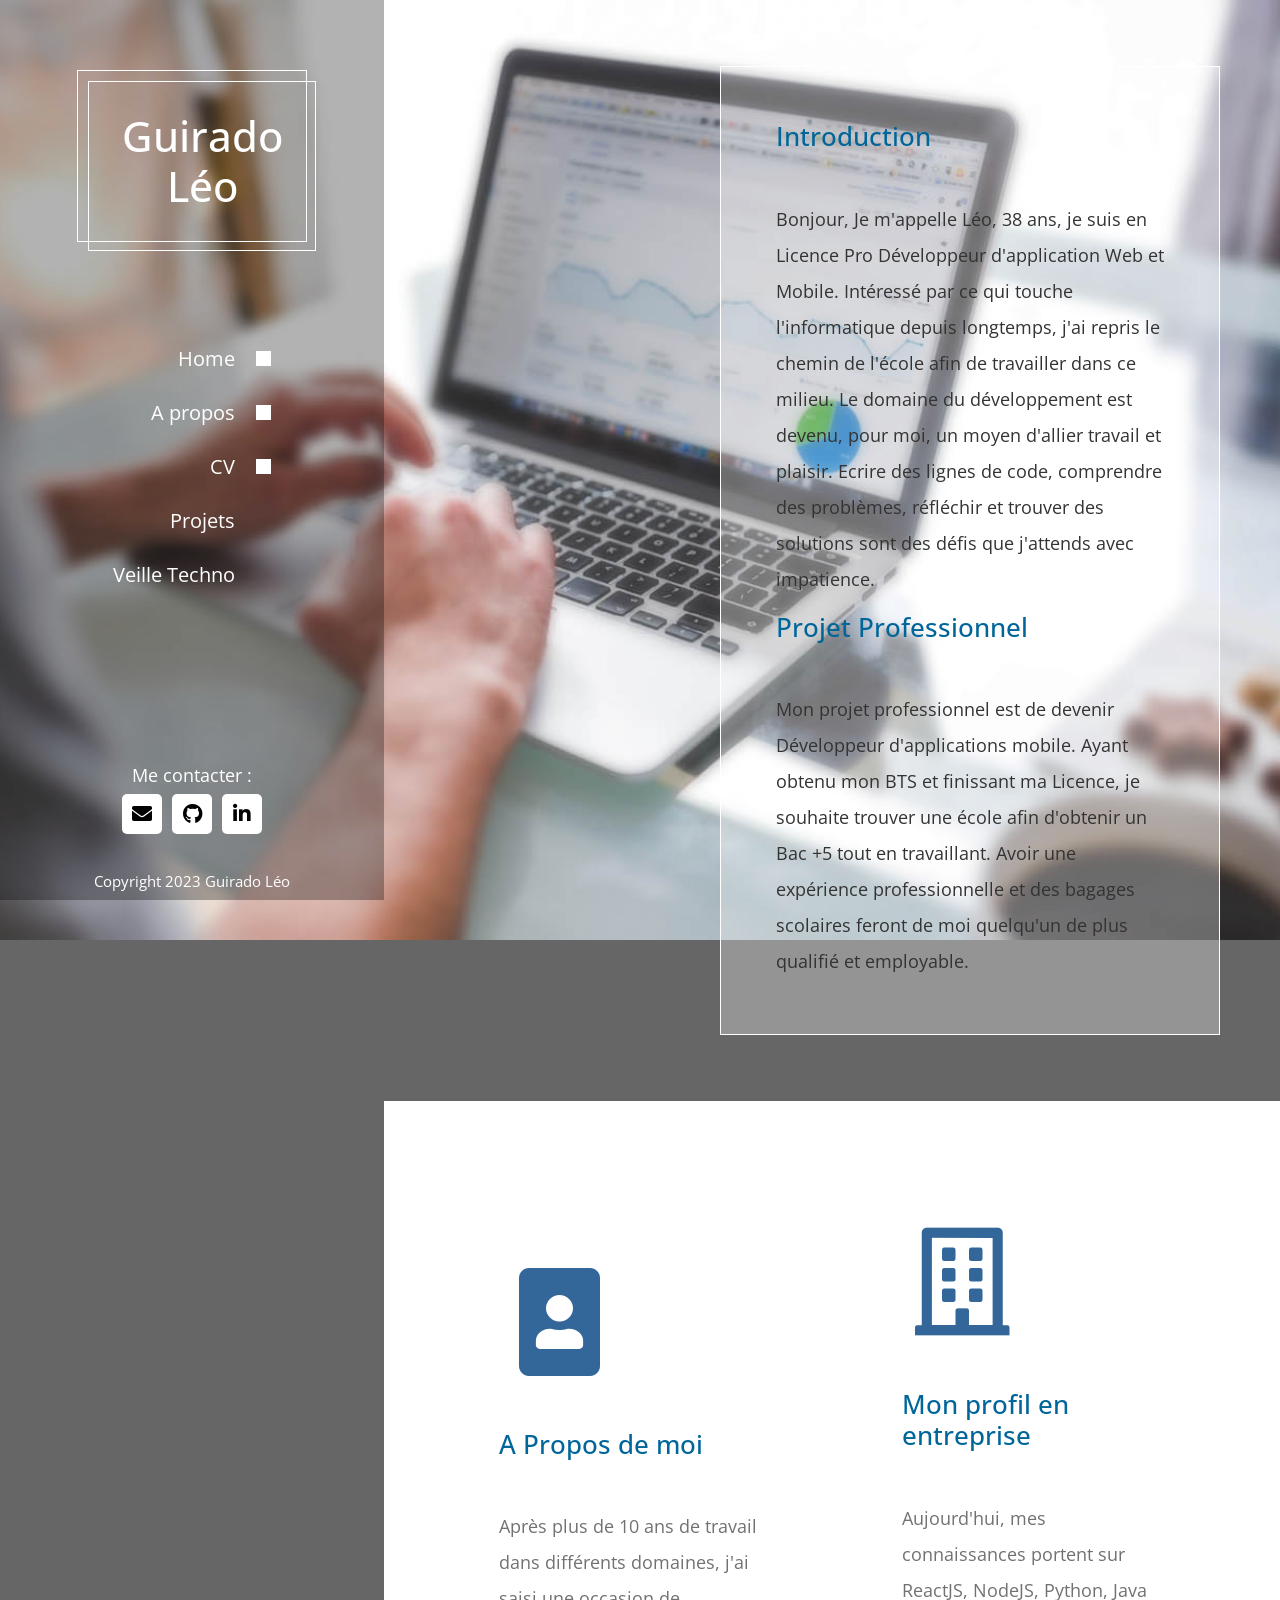
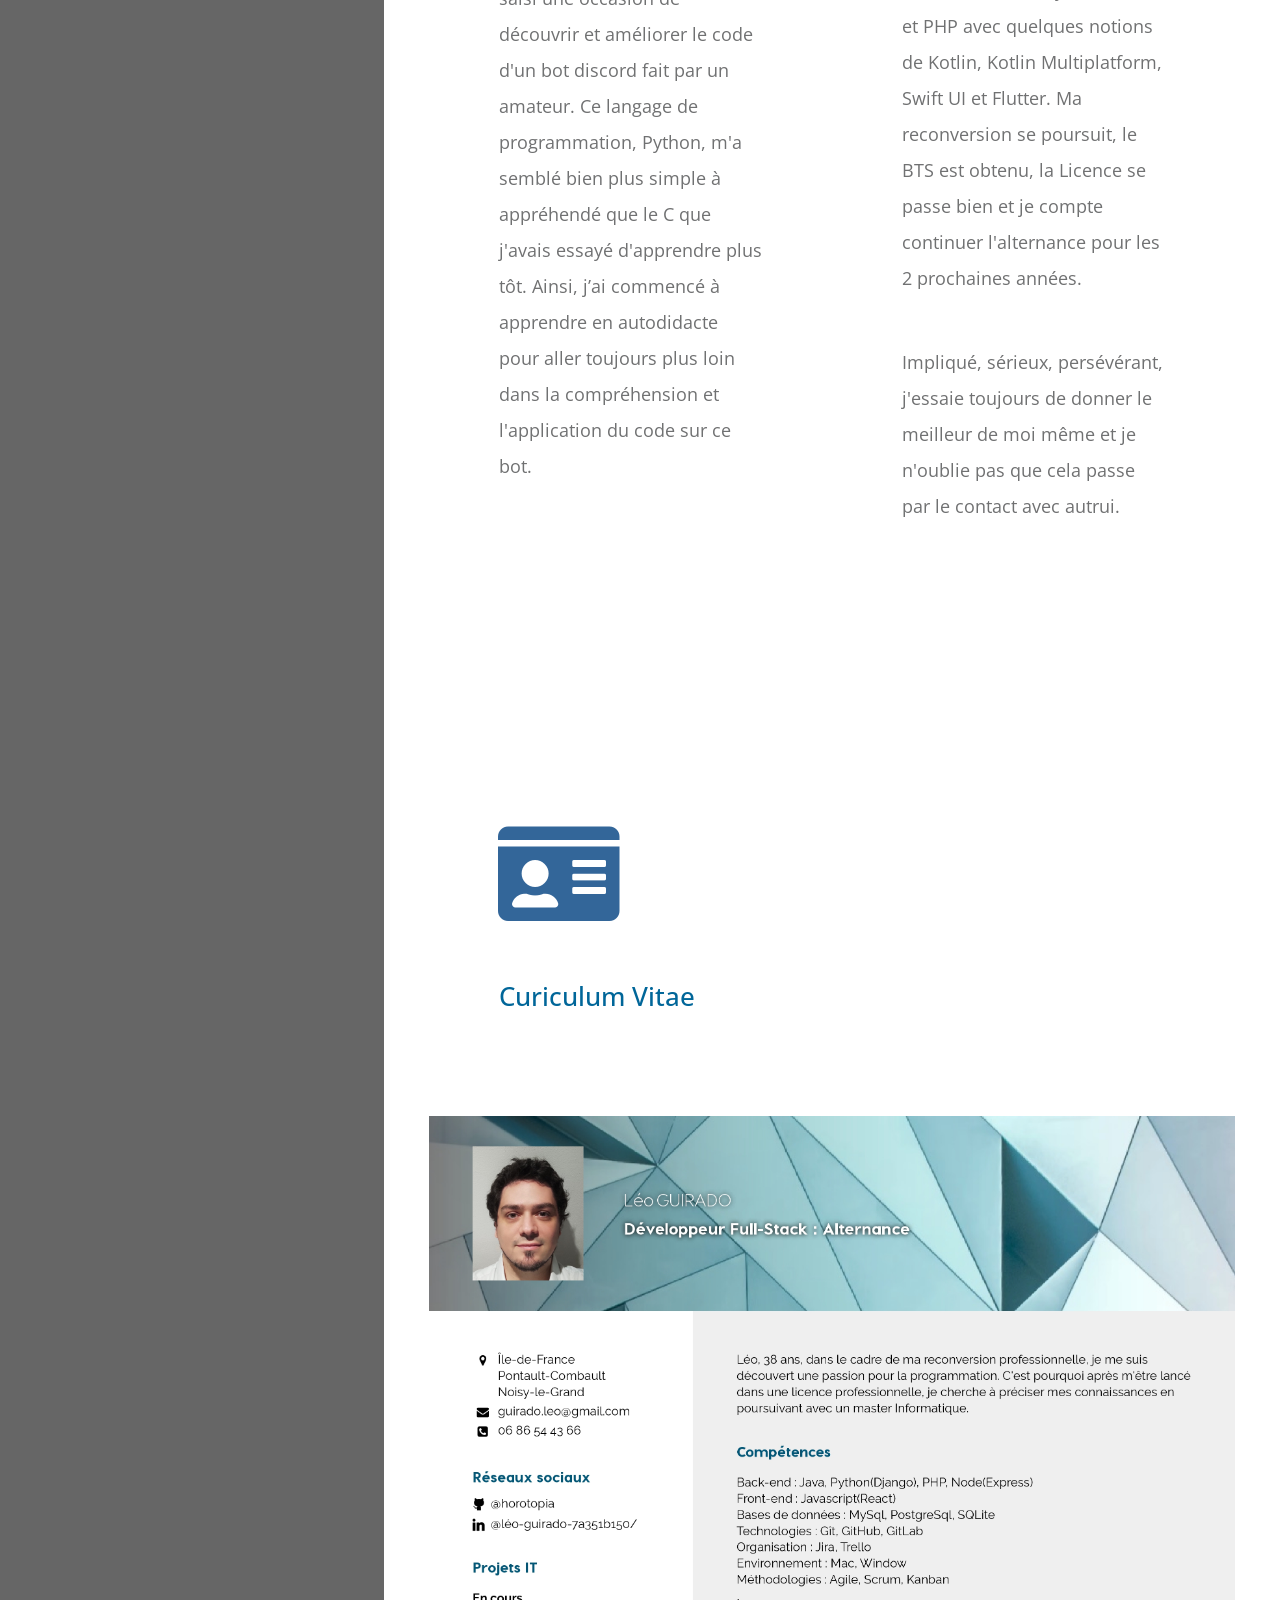
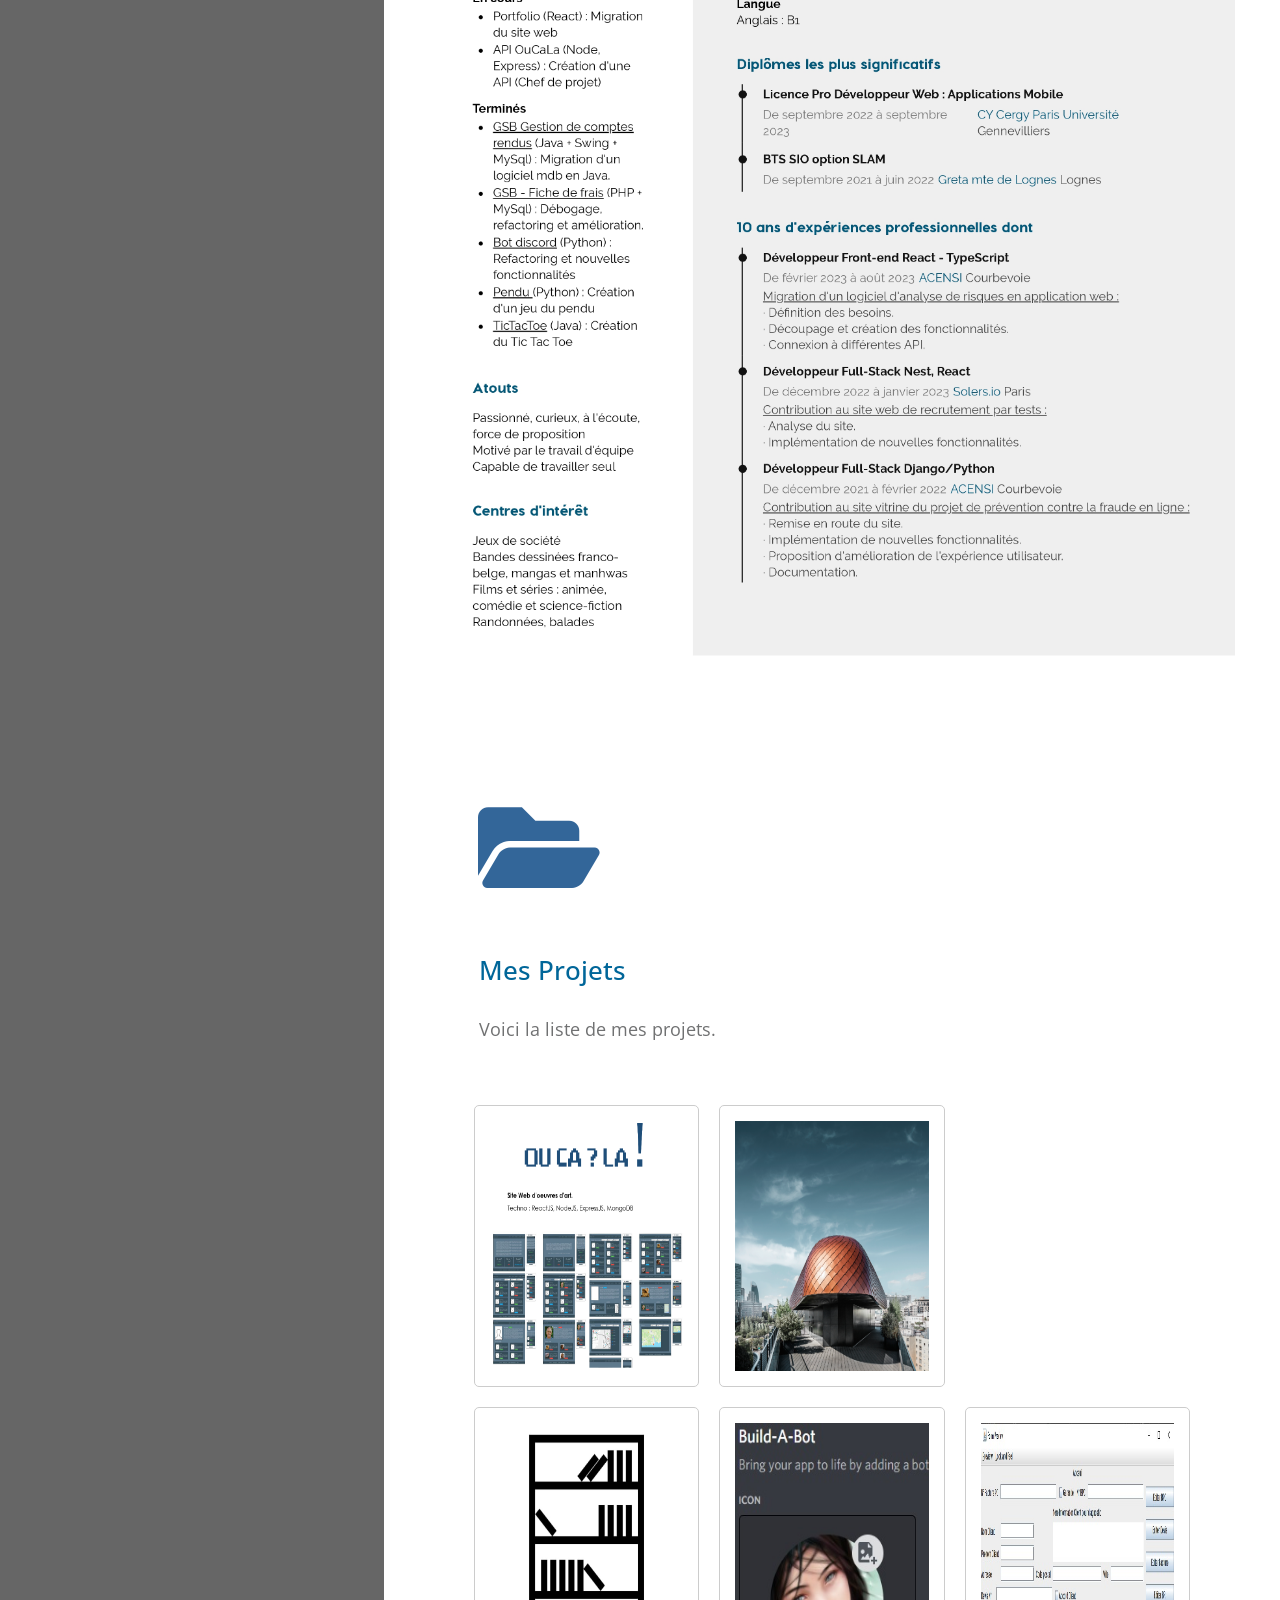
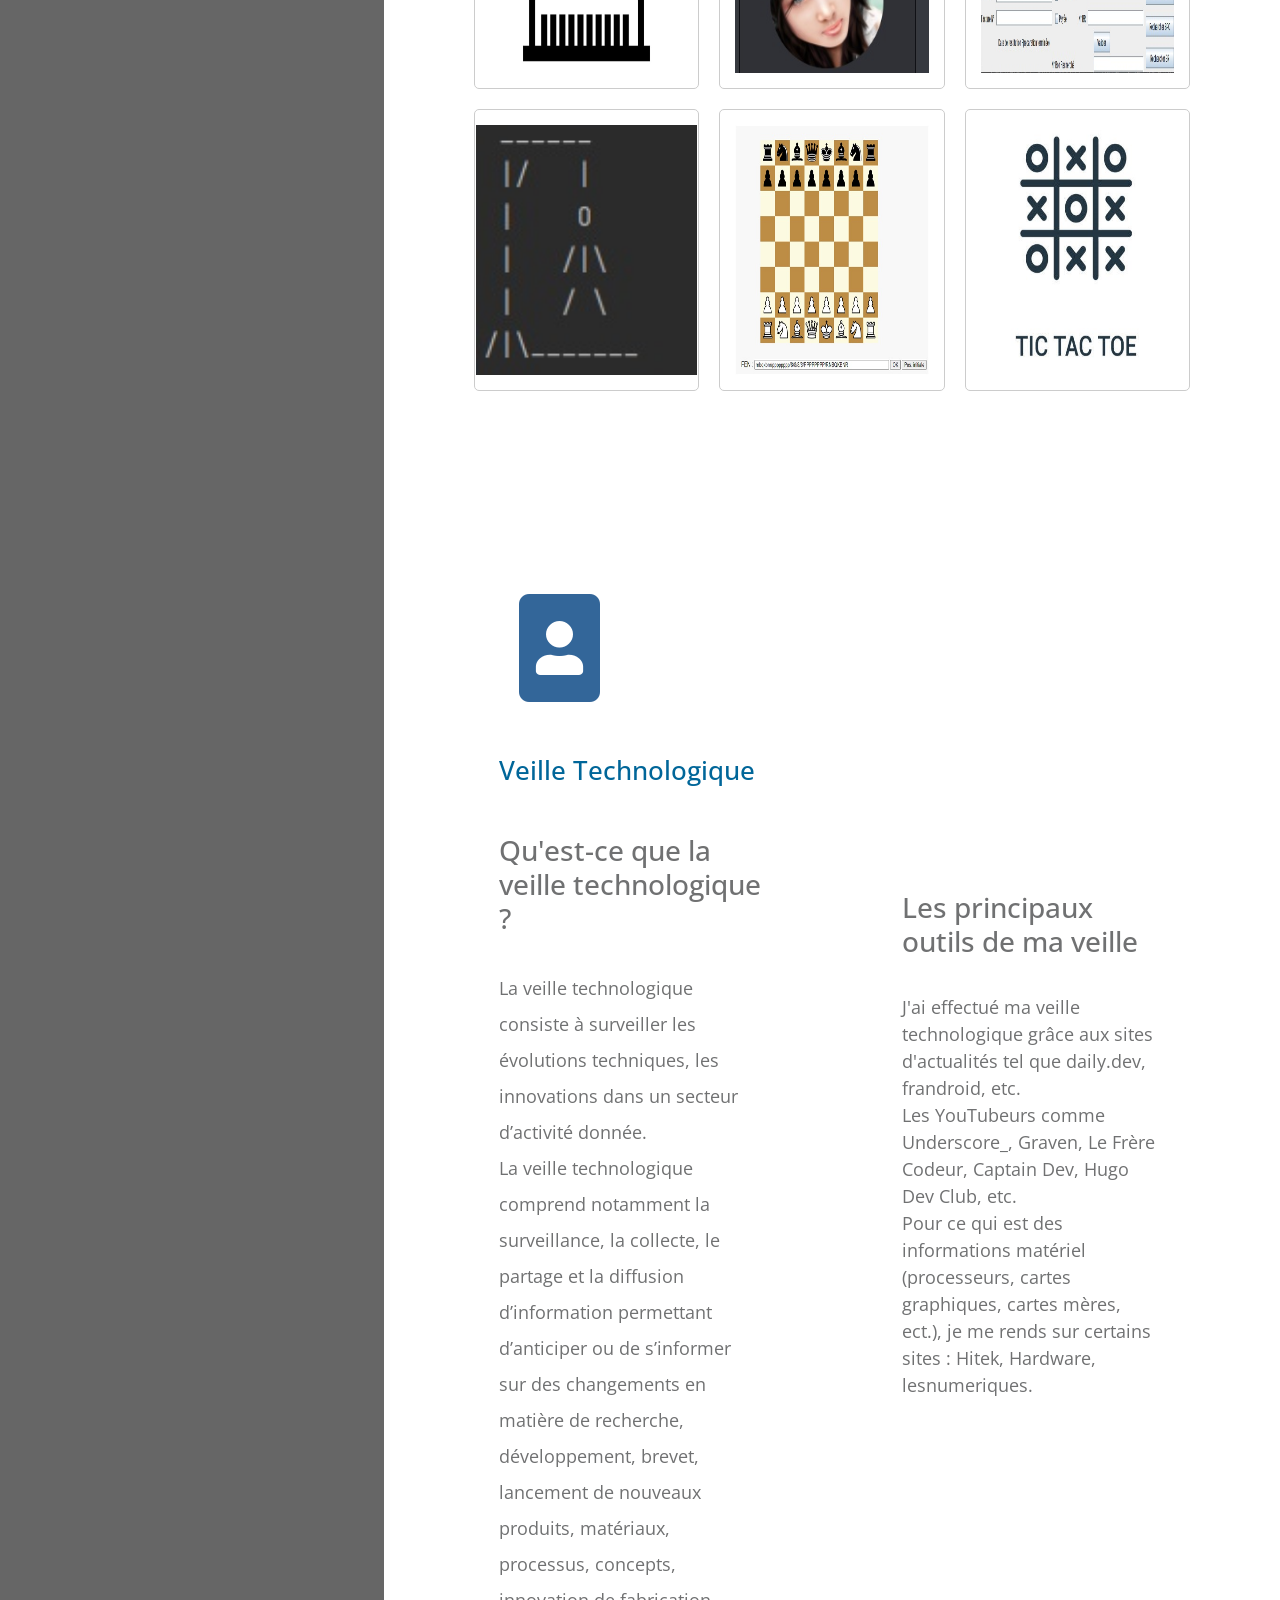
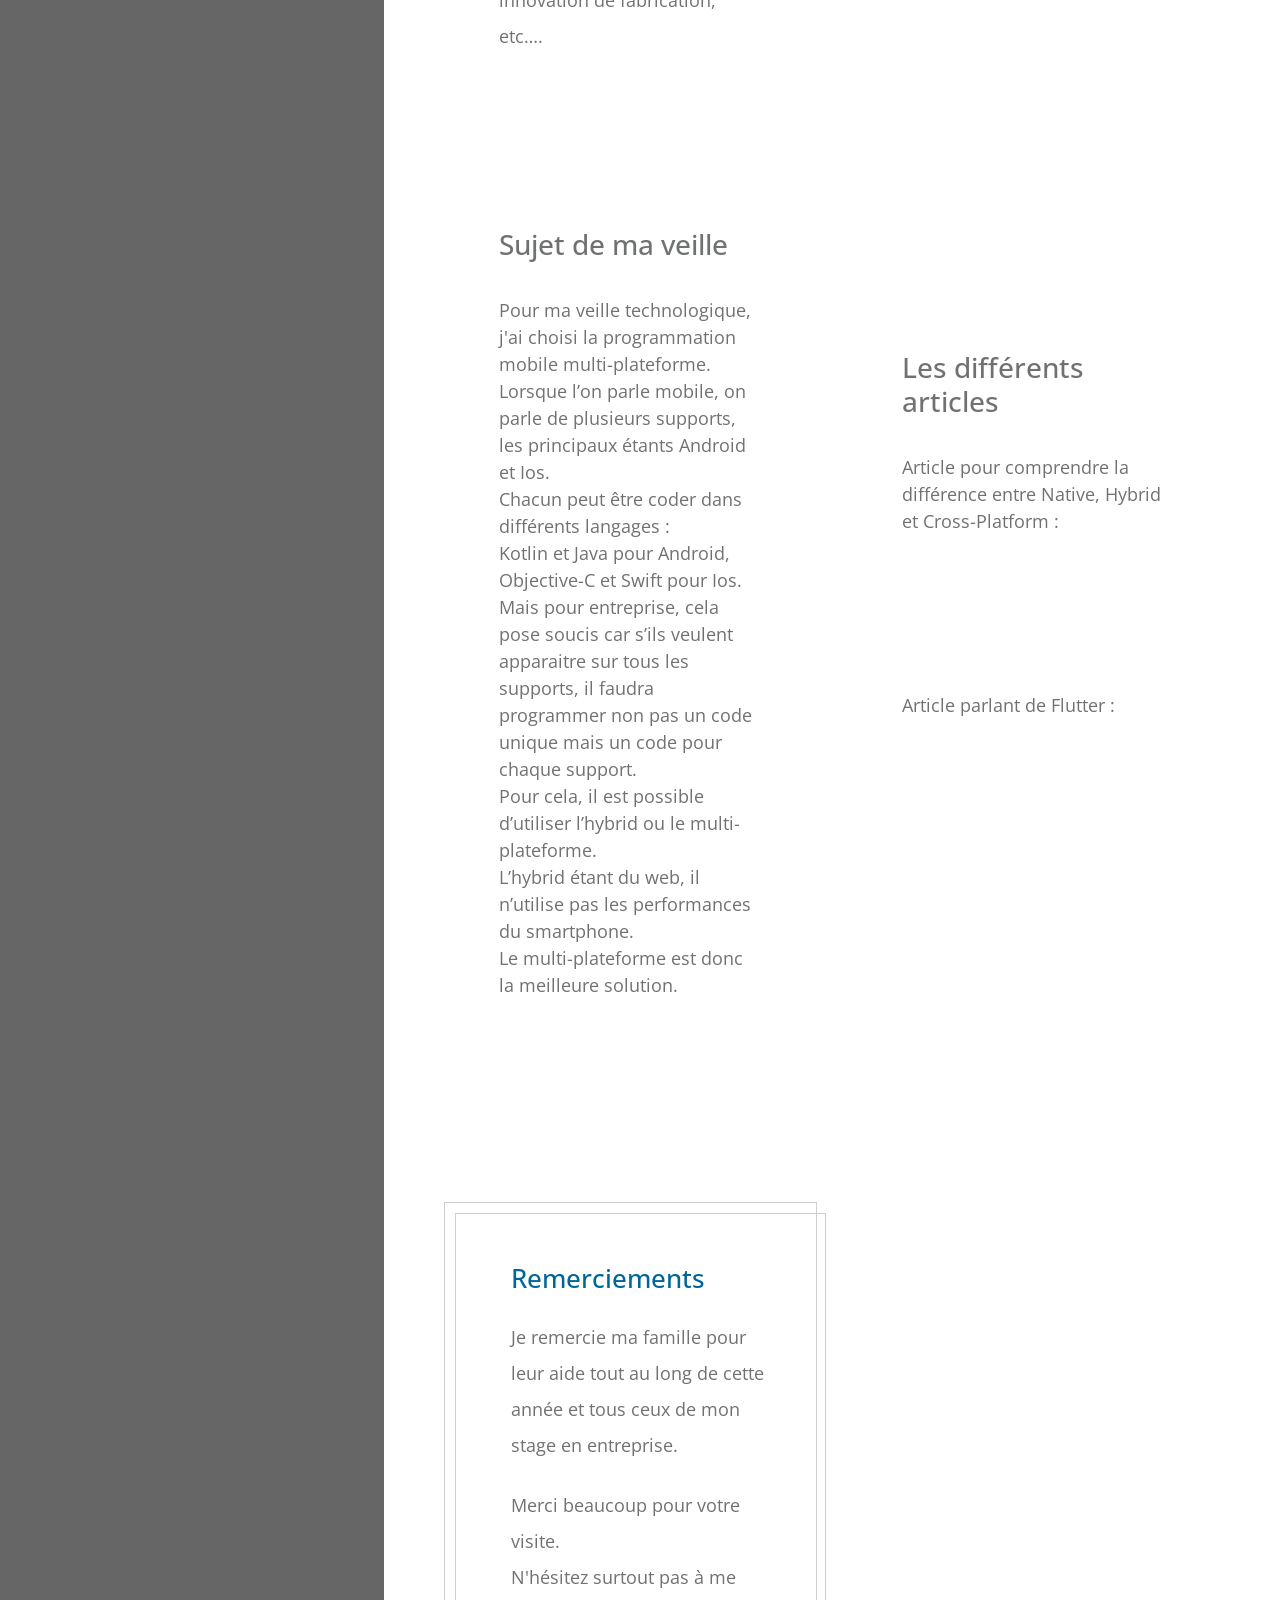
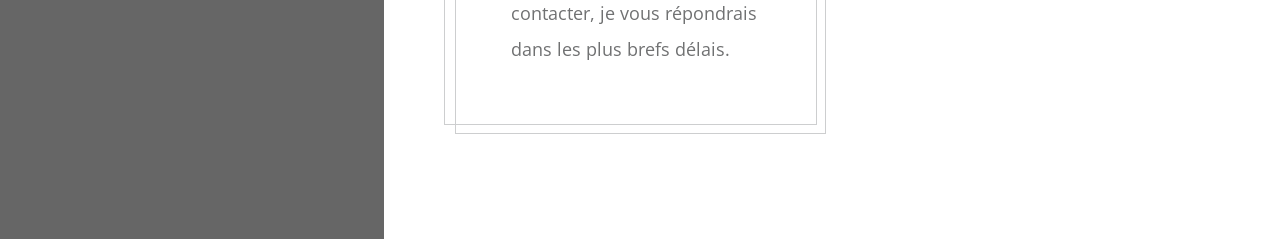
==== commit bc4d59f0: "Update index.html" ====
--- a/index.html
+++ b/index.html
@@ -154,16 +154,16 @@
               <div class="tm-section-half">
                 <div><i class="far fa-6x fa-building mb-5 tm-section-icon"></i></div>
                 <h2 class="tm-section-title tm-color-primary mb-5">Mon profil en entreprise</h2>
-                <p>
+                <p class="mb-5">
                   Aujourd'hui, mes connaissances portent sur ReactJS, NodeJS, Python, Java et PHP avec quelques notions de Kotlin, Kotlin Multiplatform, Swift UI et Flutter.
                   Ma reconversion se poursuit, le BTS est obtenu, la Licence se passe bien et je compte continuer l'alternance pour les 2 prochaines années.
                 </p>
-              </div>
-            </div>
-            <p class="mb-5">
+                <p class="mb-5">
                   Impliqué, sérieux, persévérant, j'essaie toujours de donner le meilleur de moi même et je n'oublie pas
                   que cela passe par le contact avec autrui.
                 </p>
+              </div>
+            </div>
           </section>
         </div>
         <!-- fin A propos -->
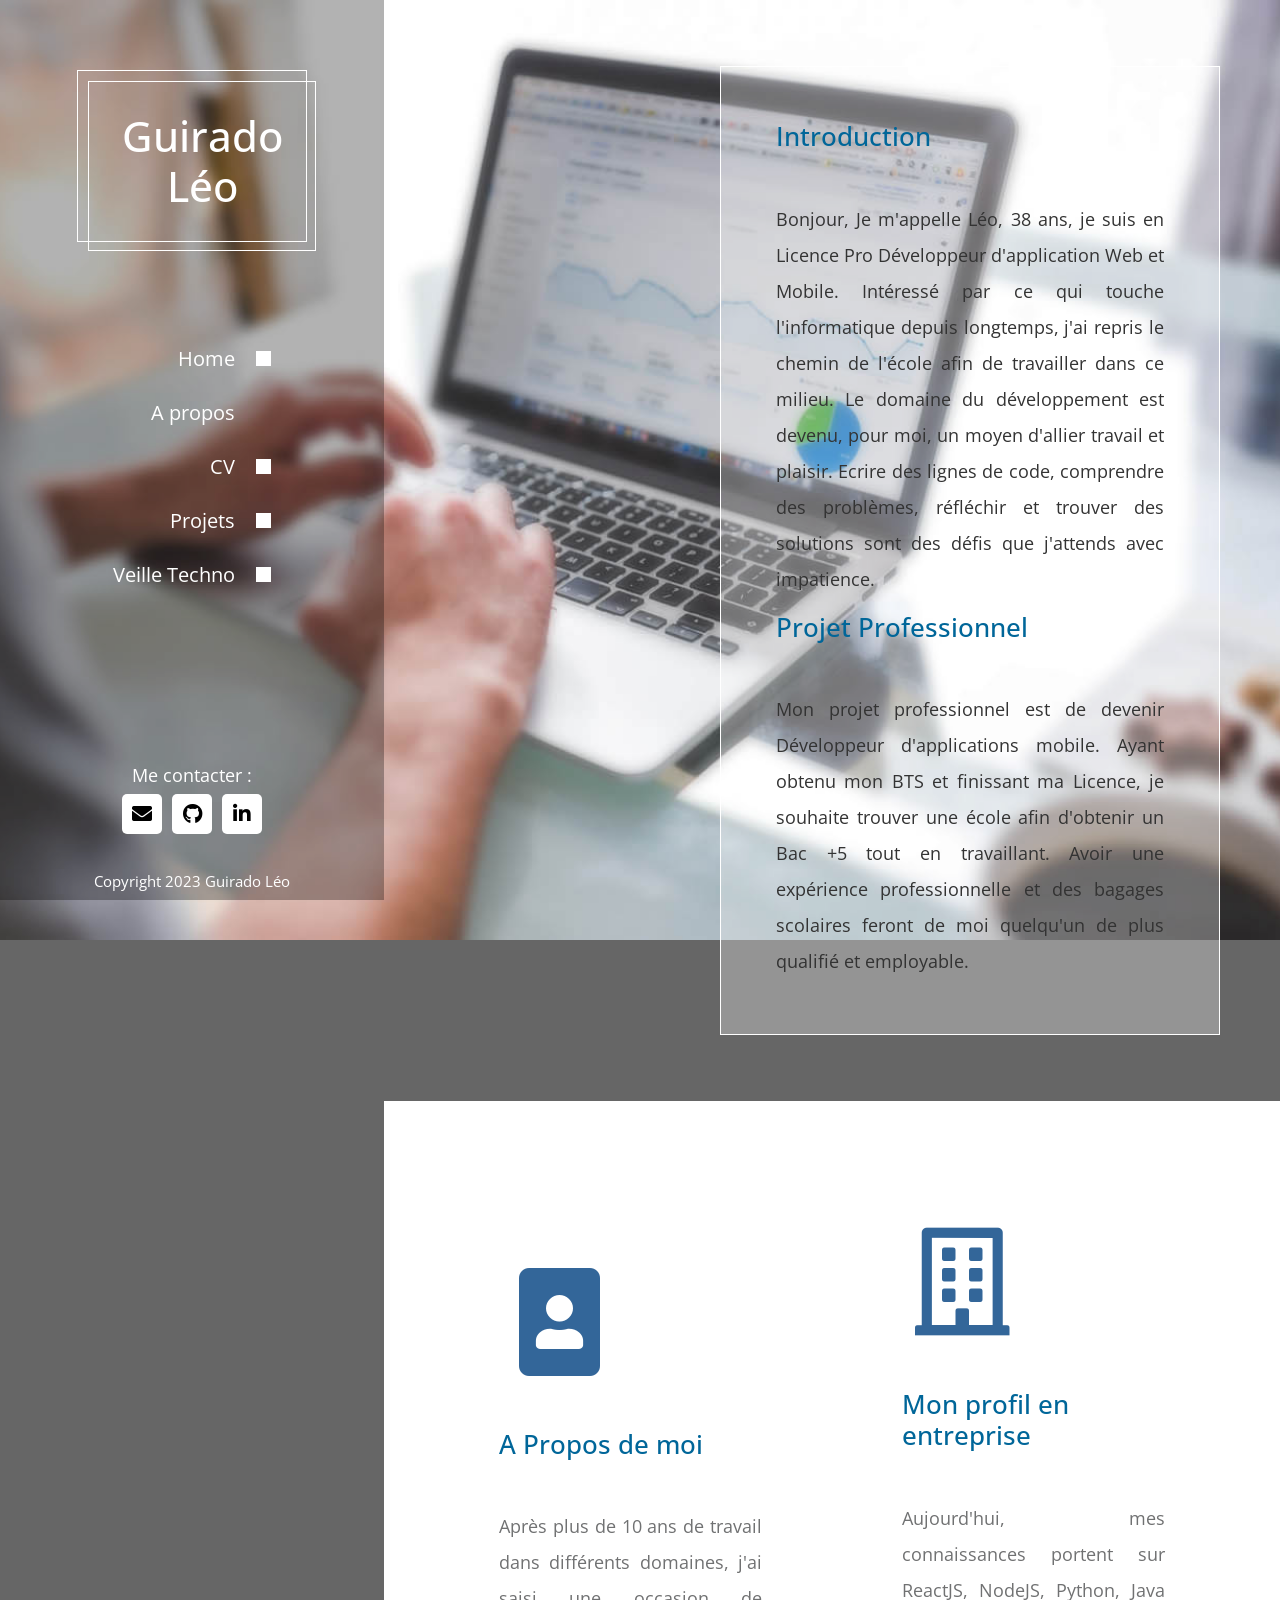
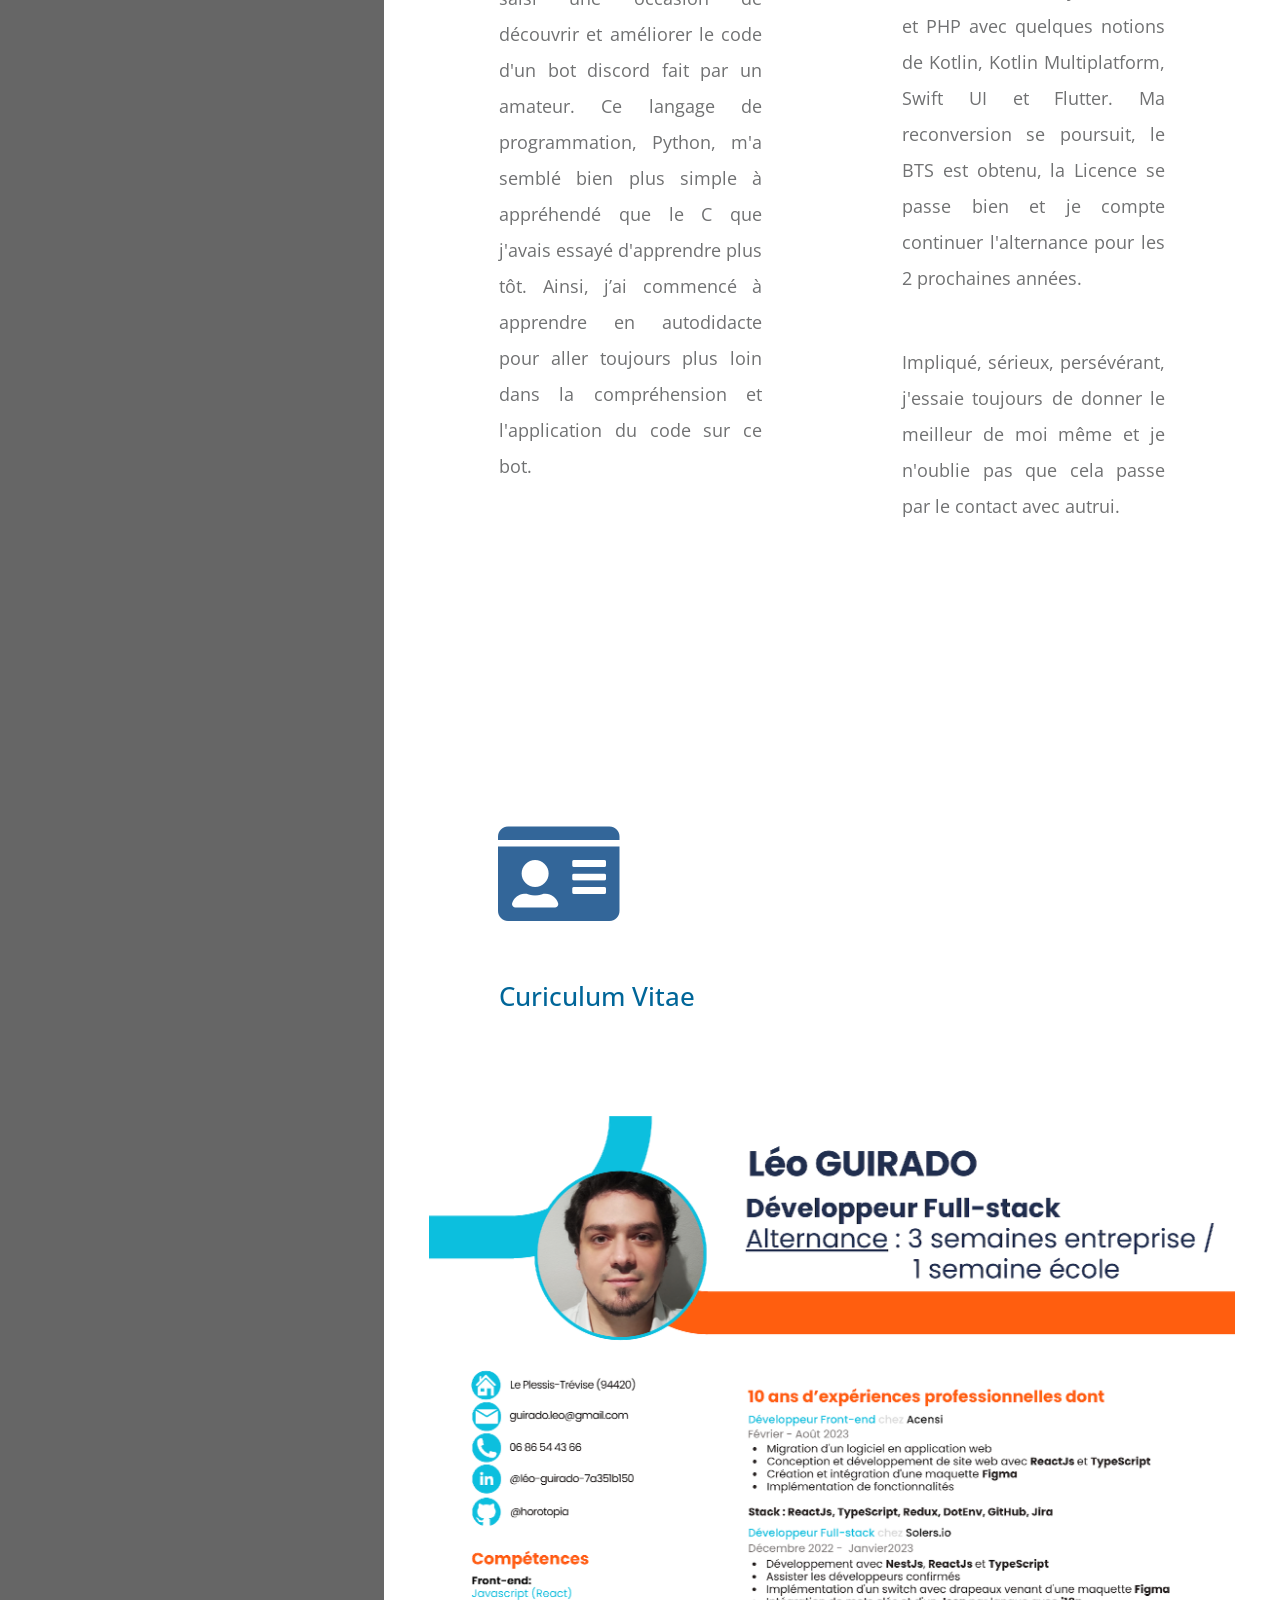
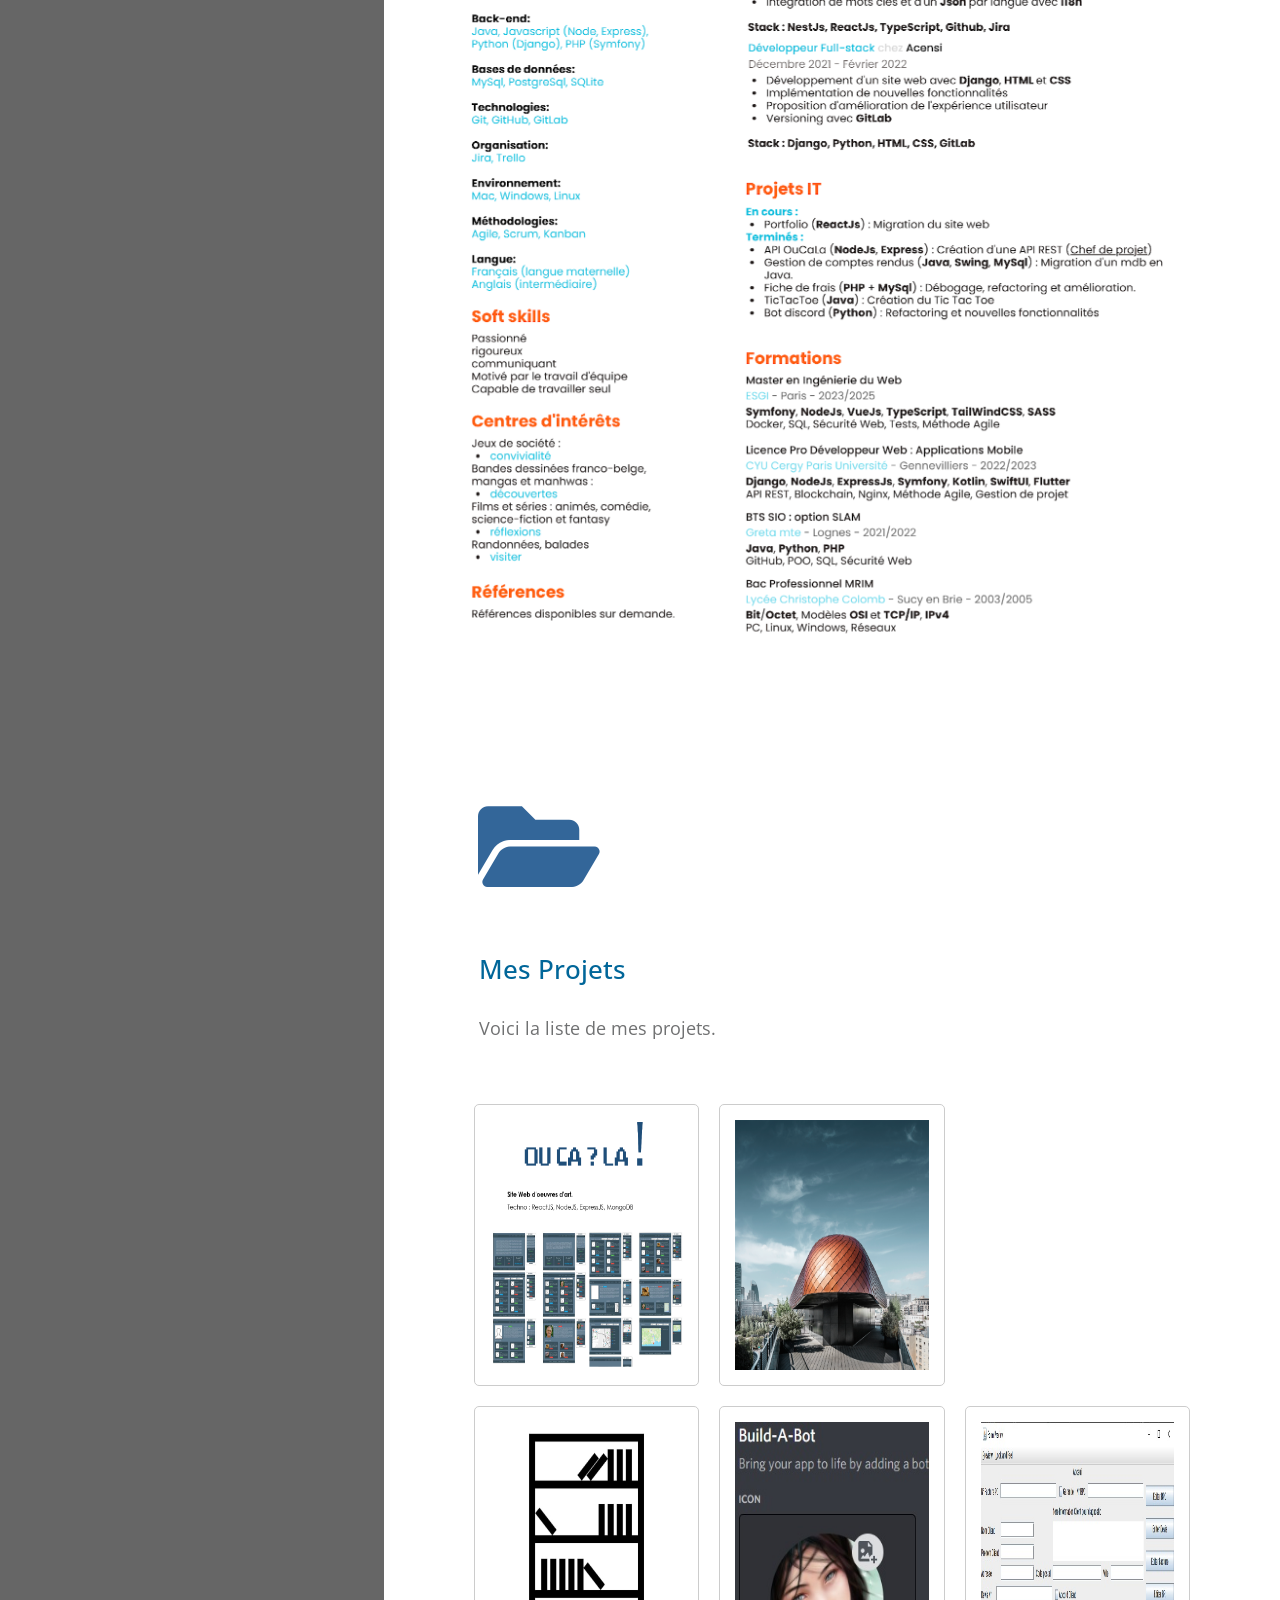
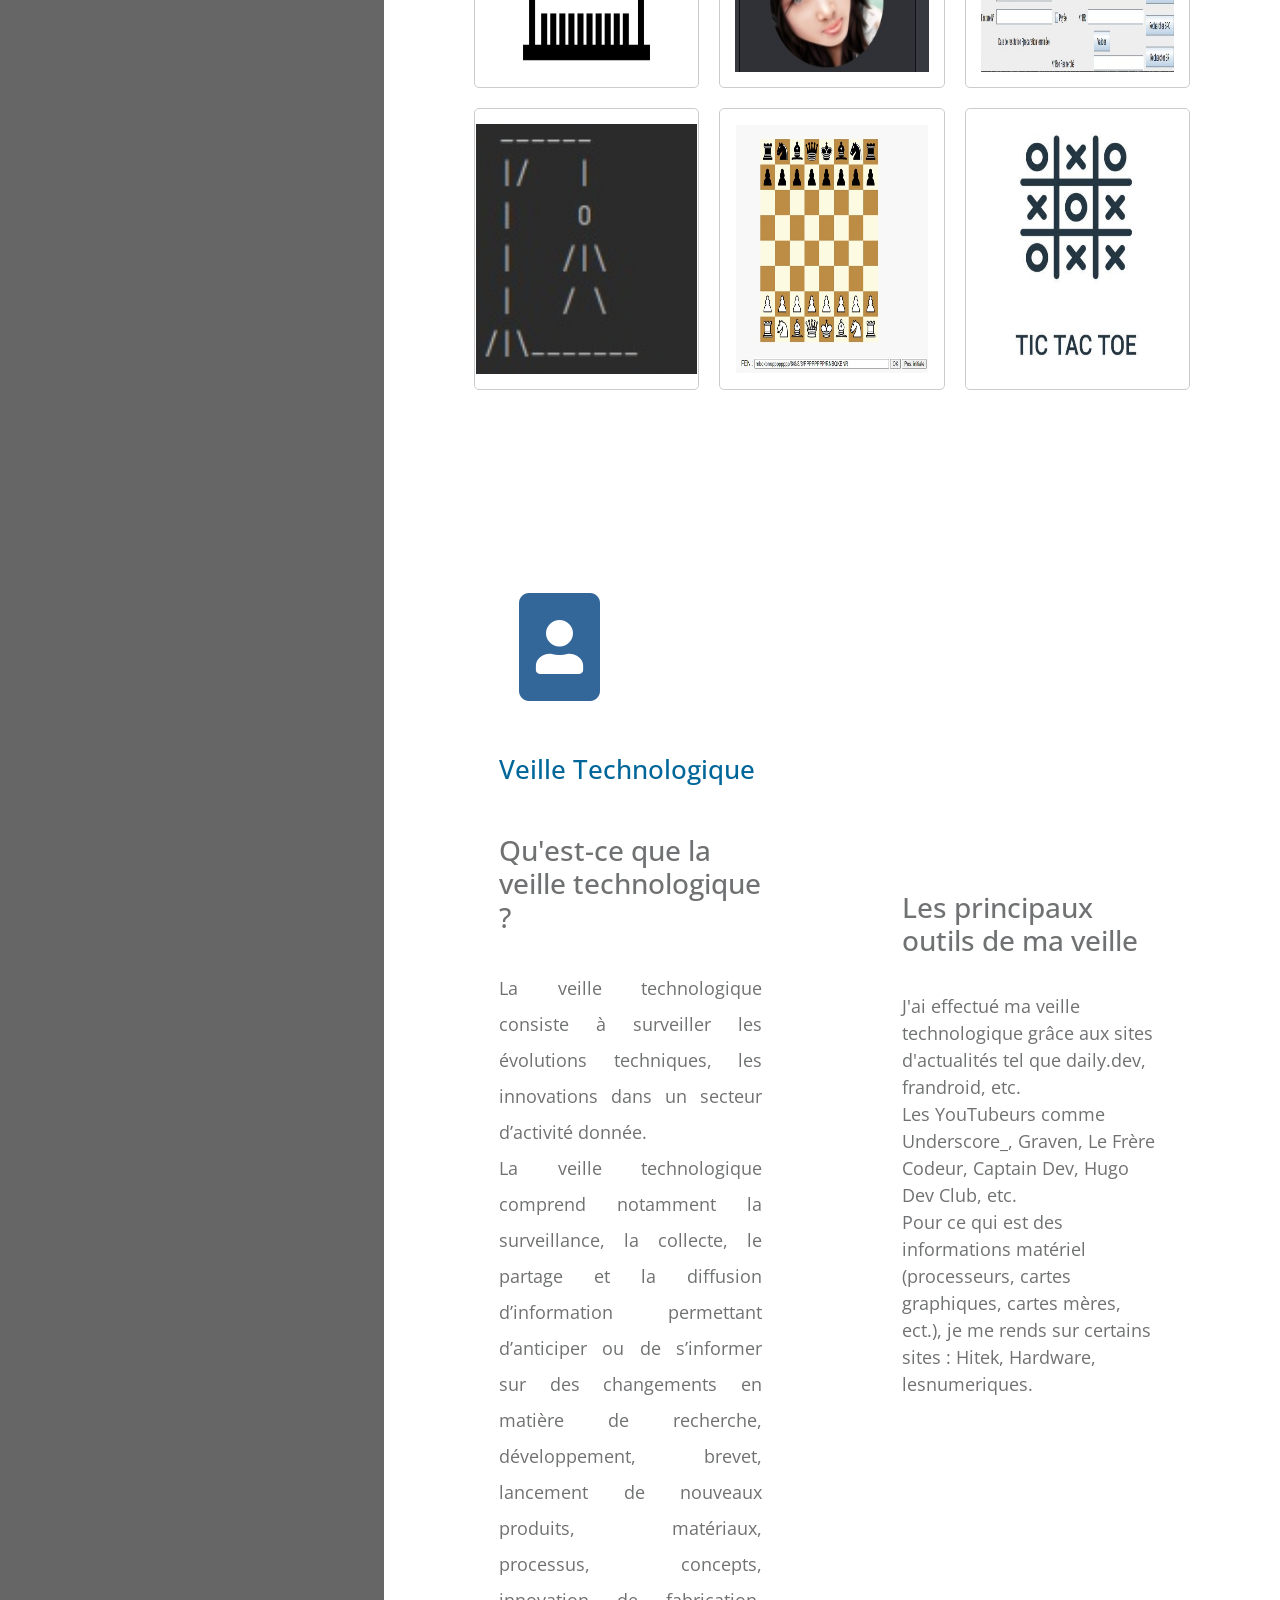
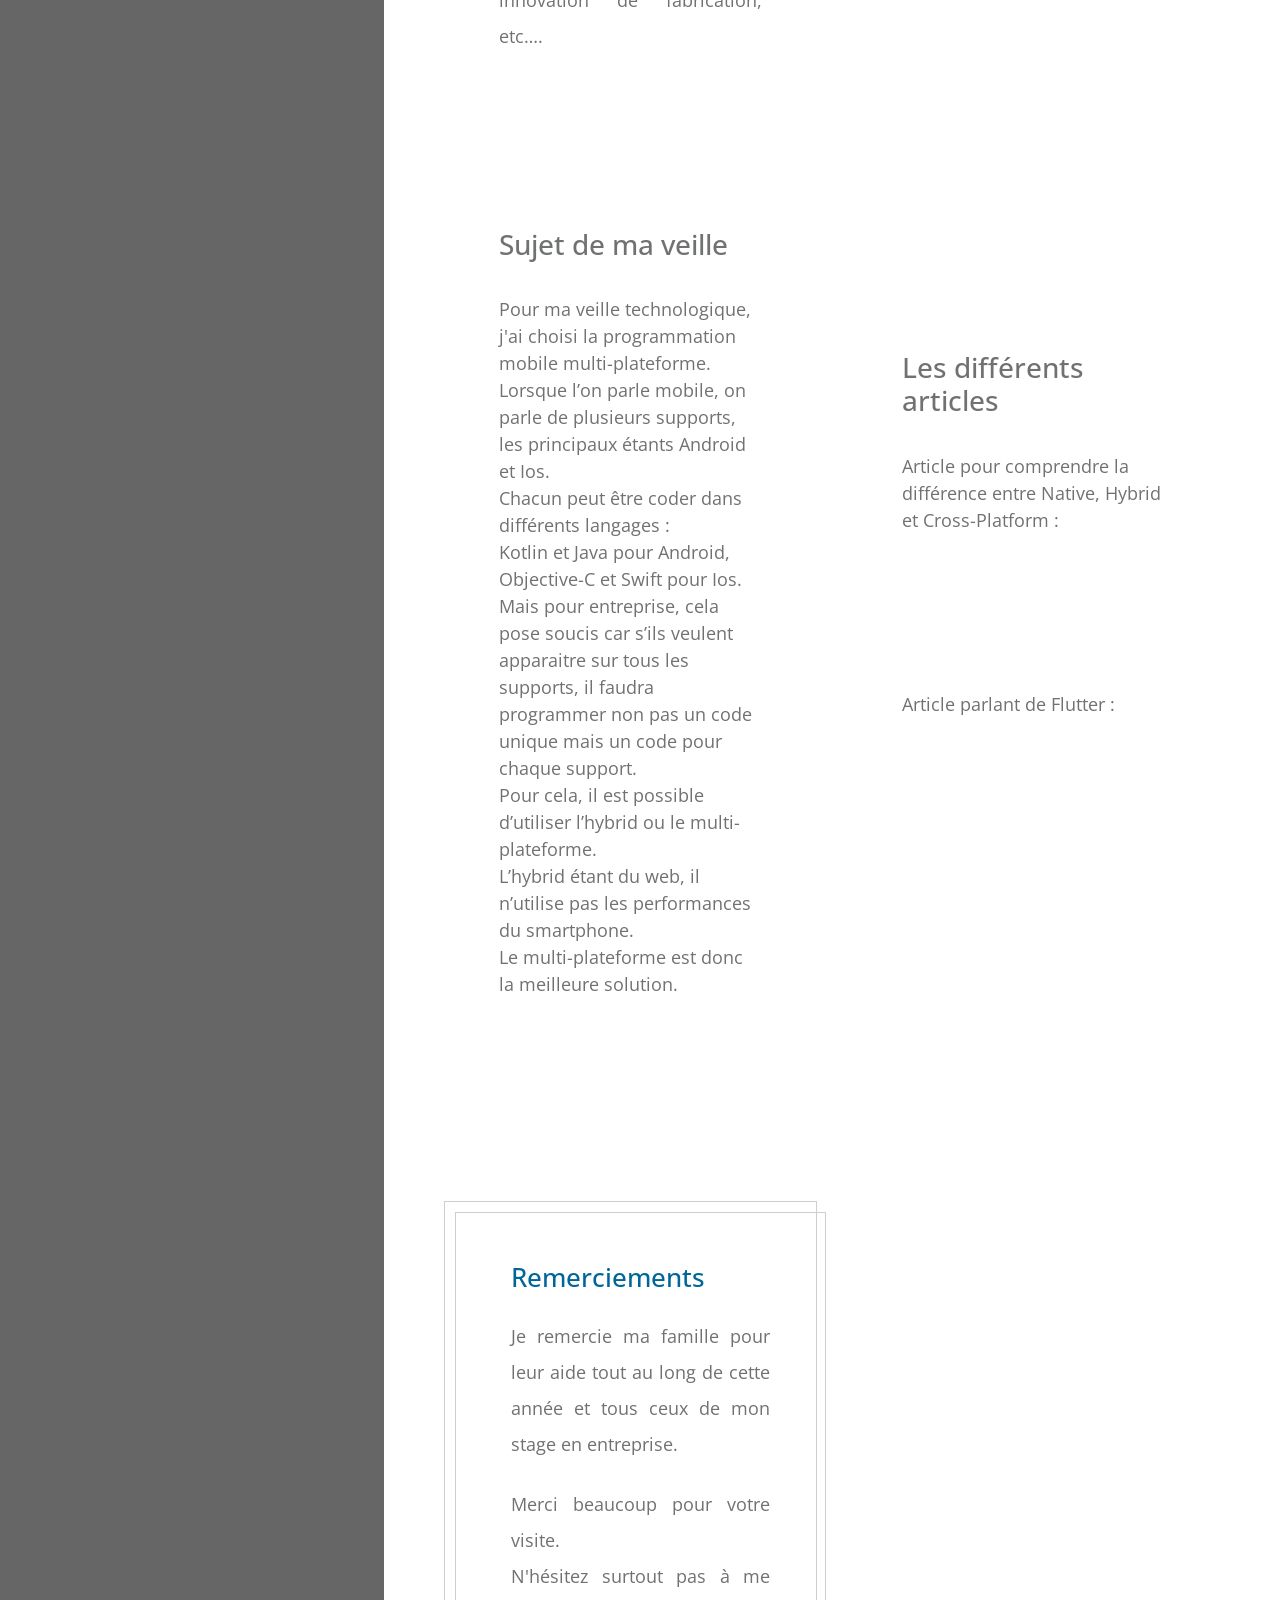
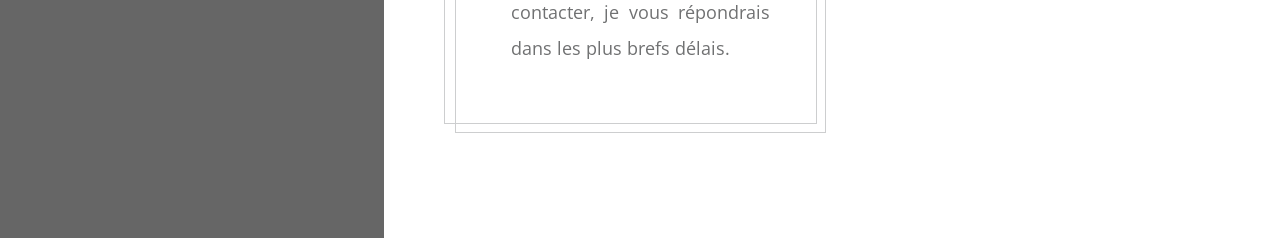
==== commit ffee595e: "Update CV in index.html" ====
--- a/index.html
+++ b/index.html
@@ -176,7 +176,7 @@
                         <h2 class="tm-section-title tm-color-primary mb-5">Curiculum Vitae</h2>
                     </div>
                 </div>
-                <img src="img/CV_2023-06-15_Léo_GUIRADO_page-0001.jpg" alt="CV" class="img-fluid" width="830"/>
+                <img src="img/CV_Léo-GUIRADO.png" alt="CV" class="img-fluid" width="830"/>
             </section>
         </div>
         <!-- Fin CV -->
--- a/css/templatemo-dream-pulse.css
+++ b/css/templatemo-dream-pulse.css
@@ -17,6 +17,7 @@
 
 p {
   line-height: 2;
+  text-align: justify;
 }
 
 a {
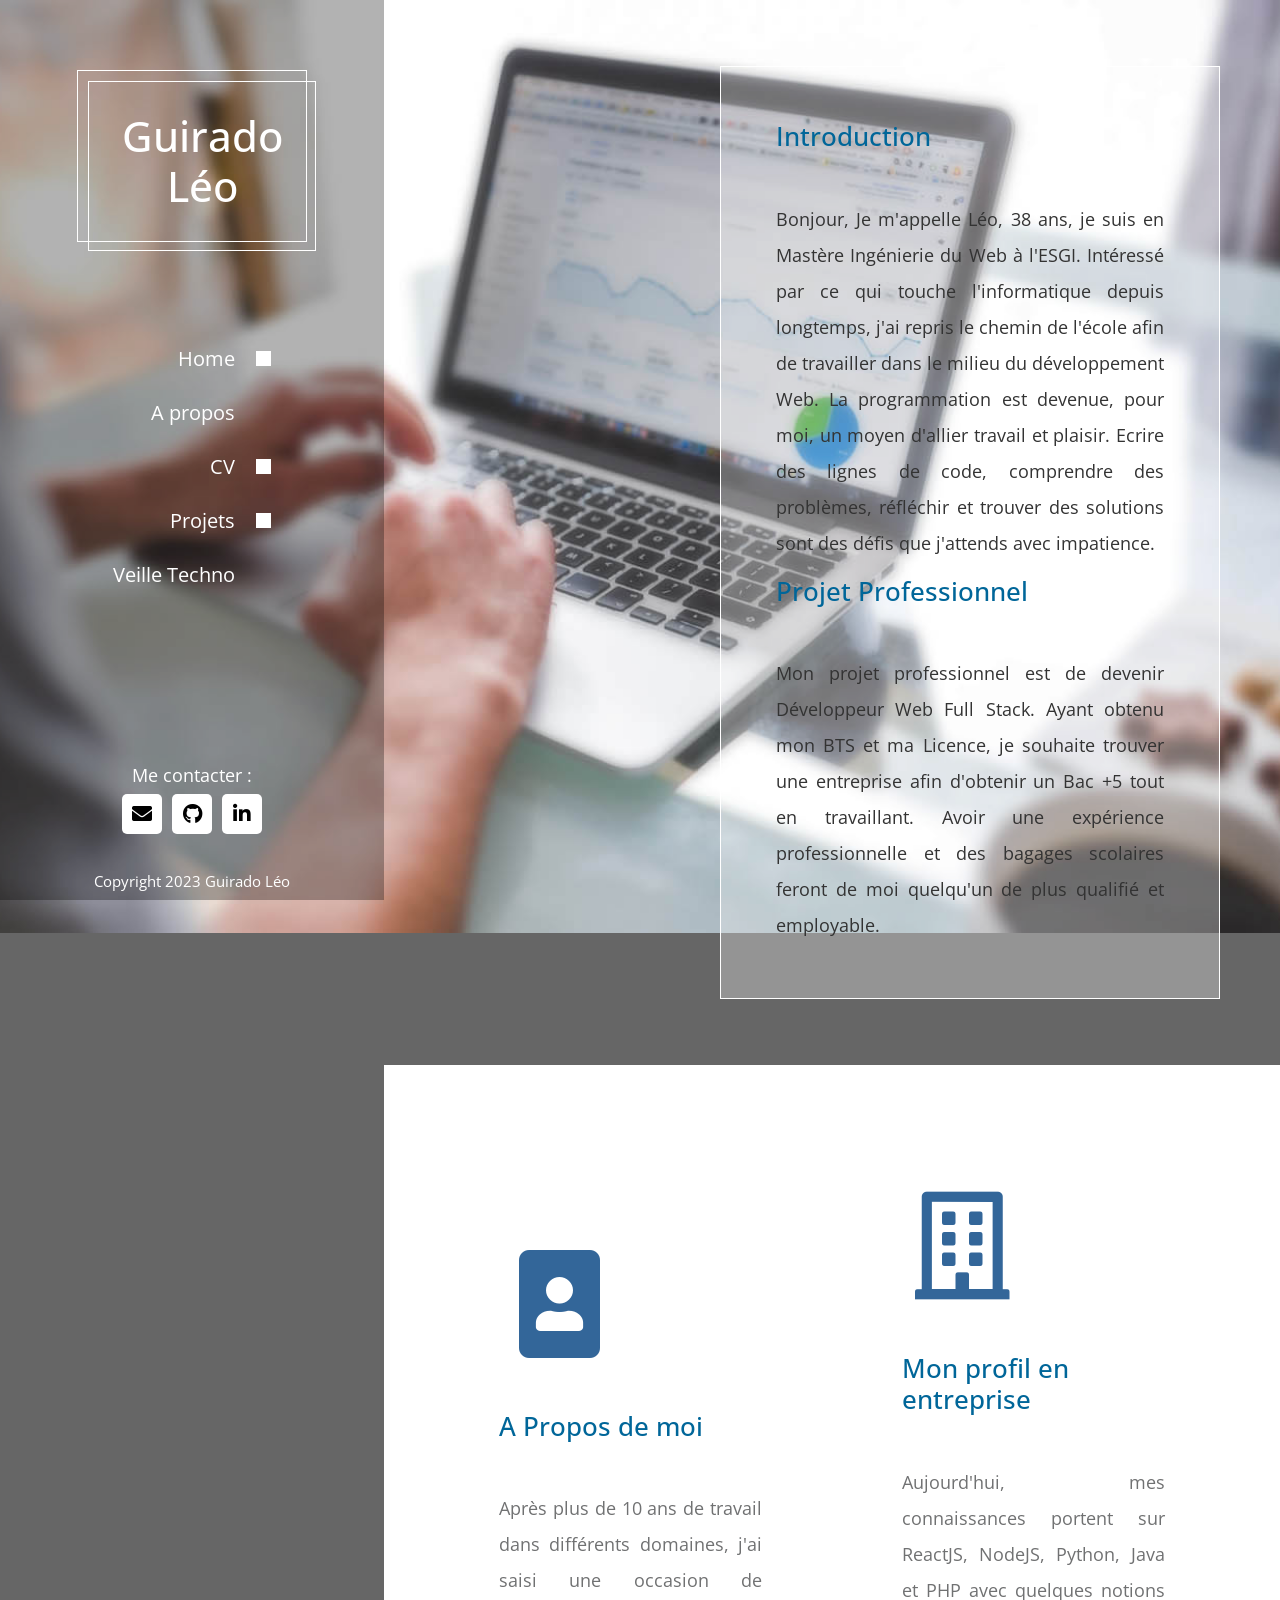
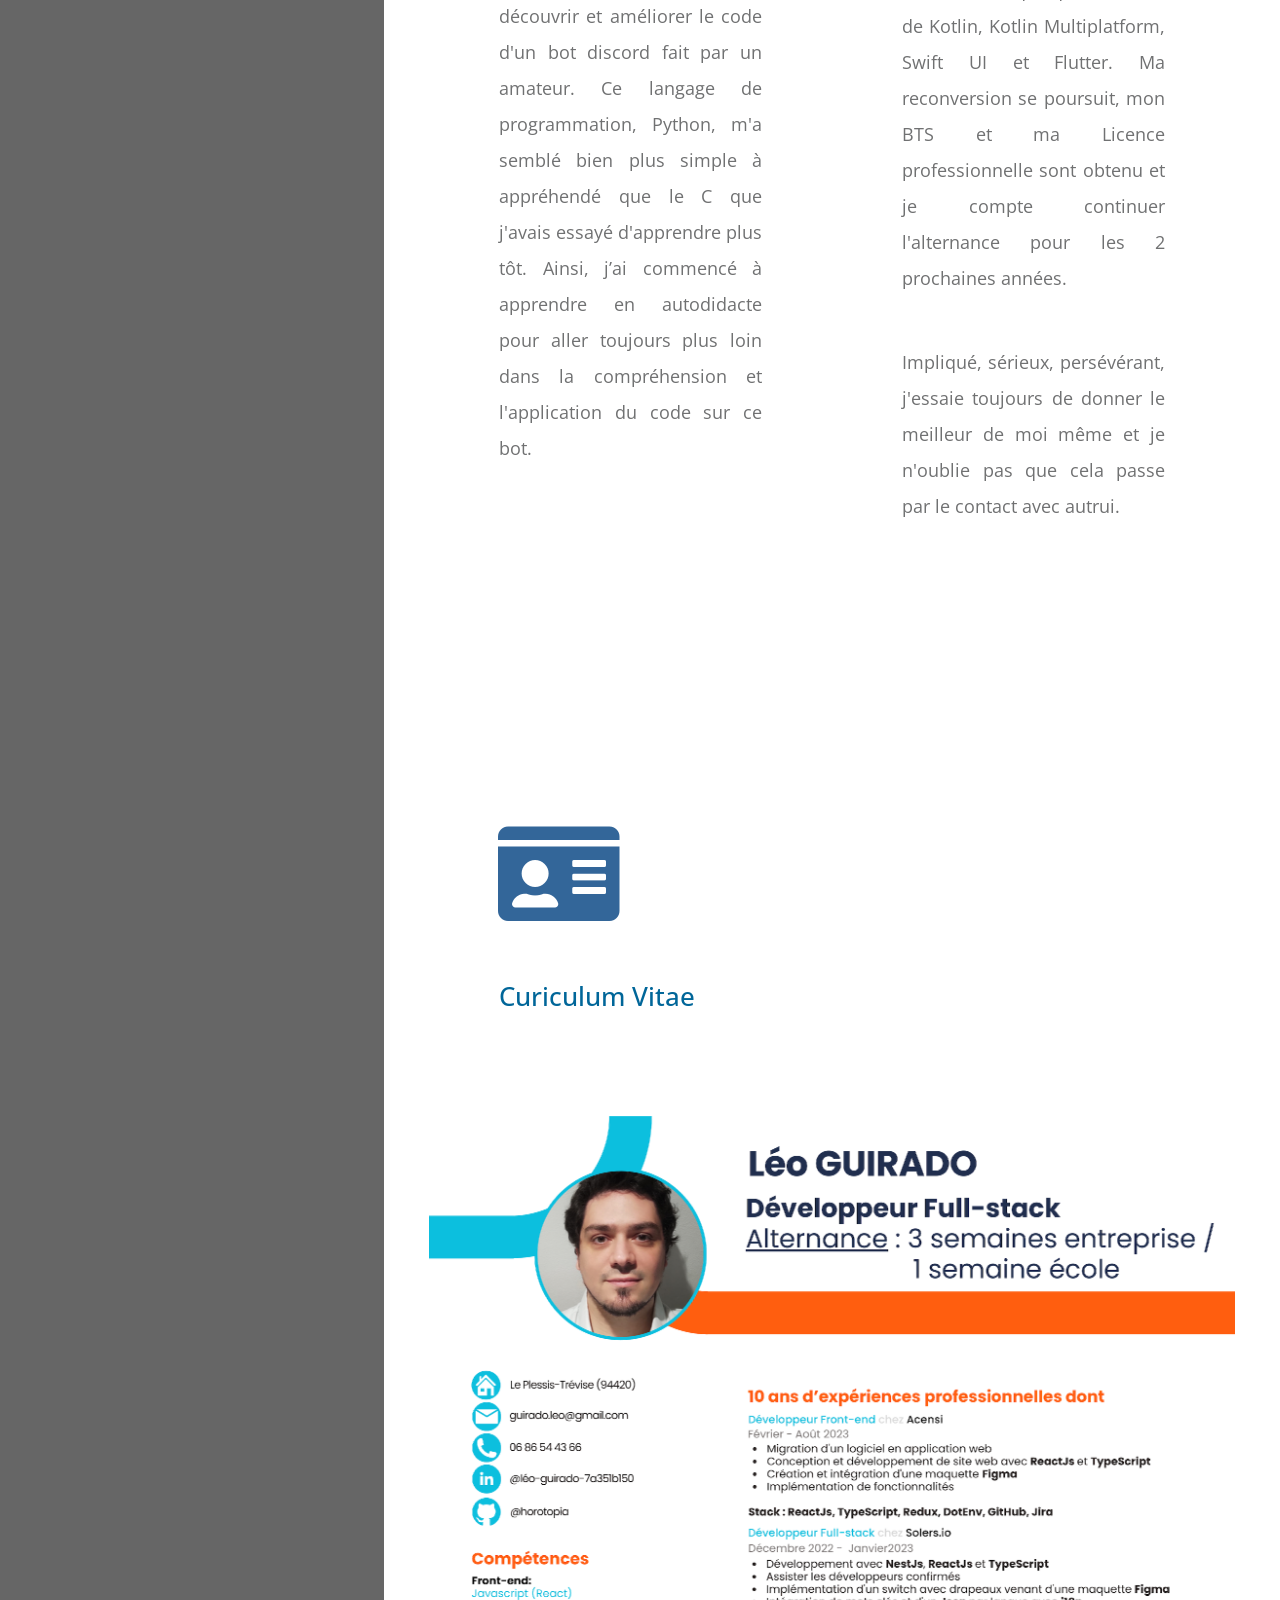
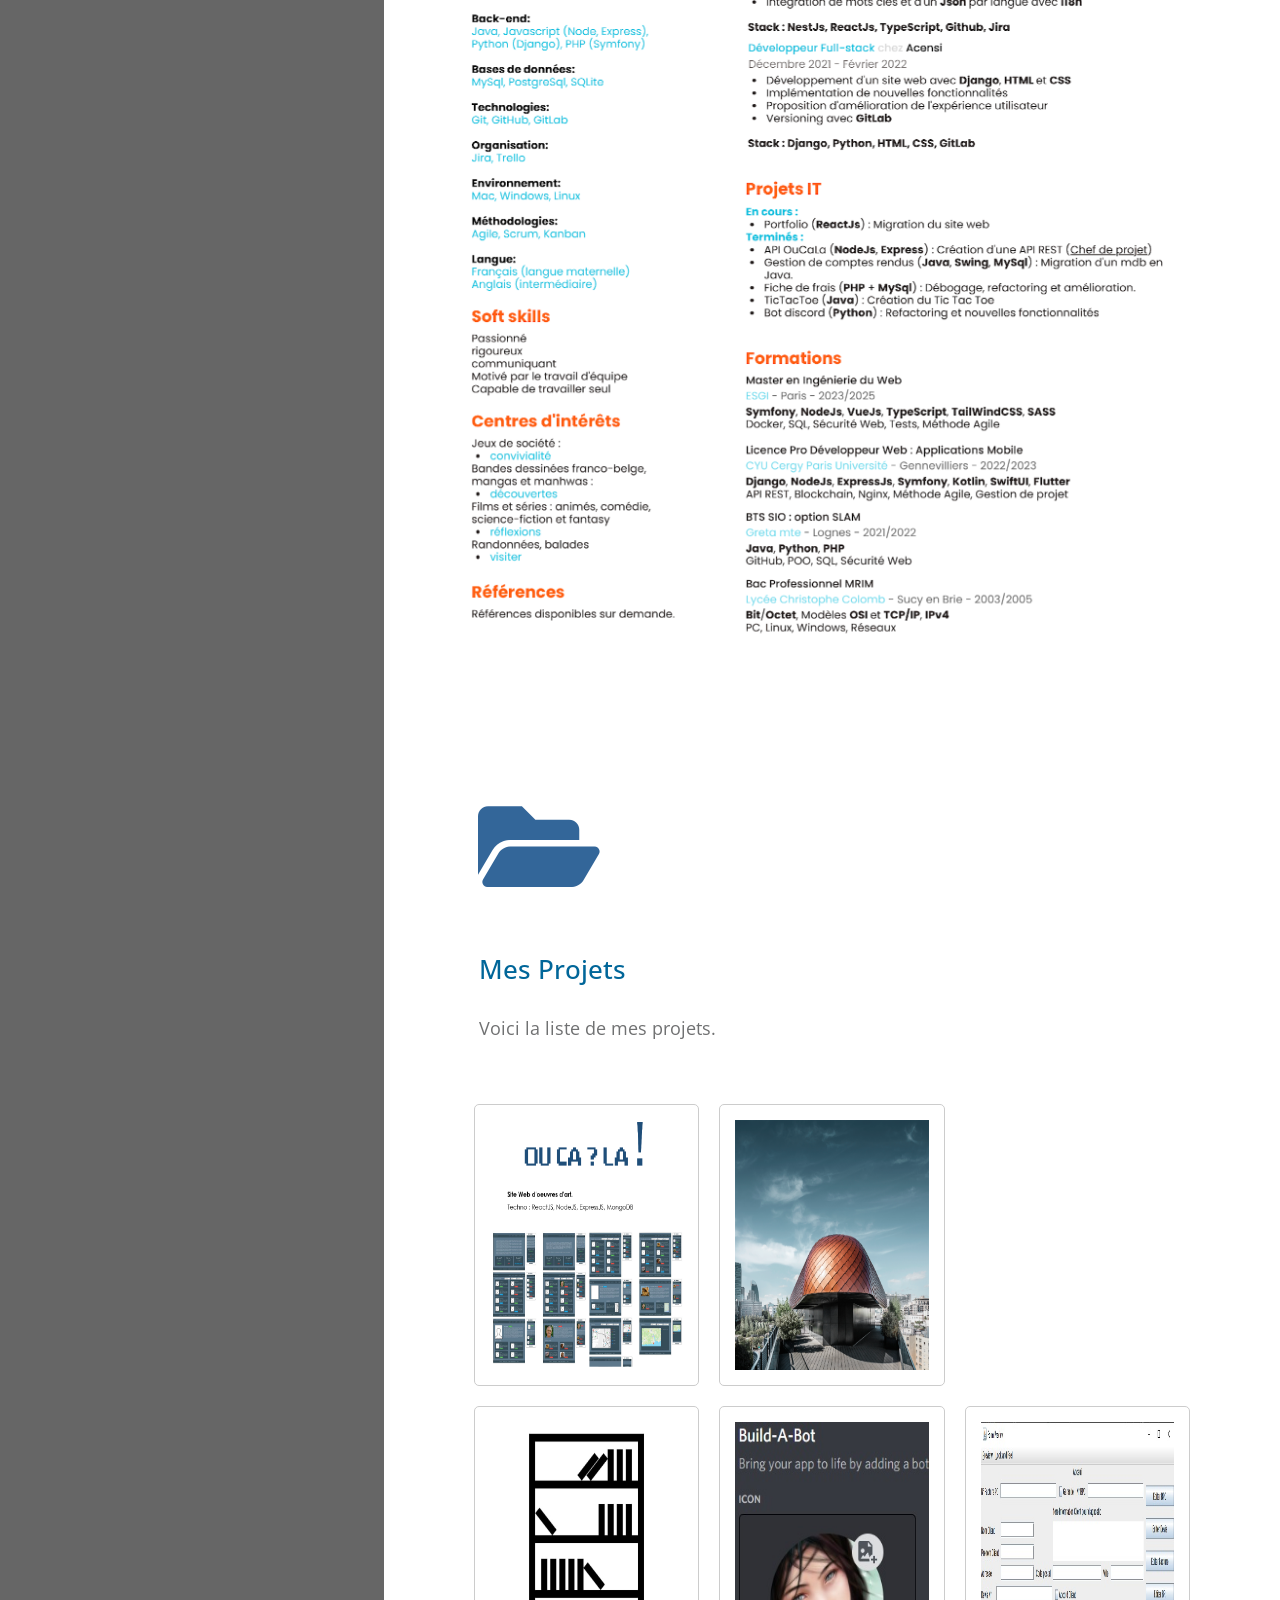
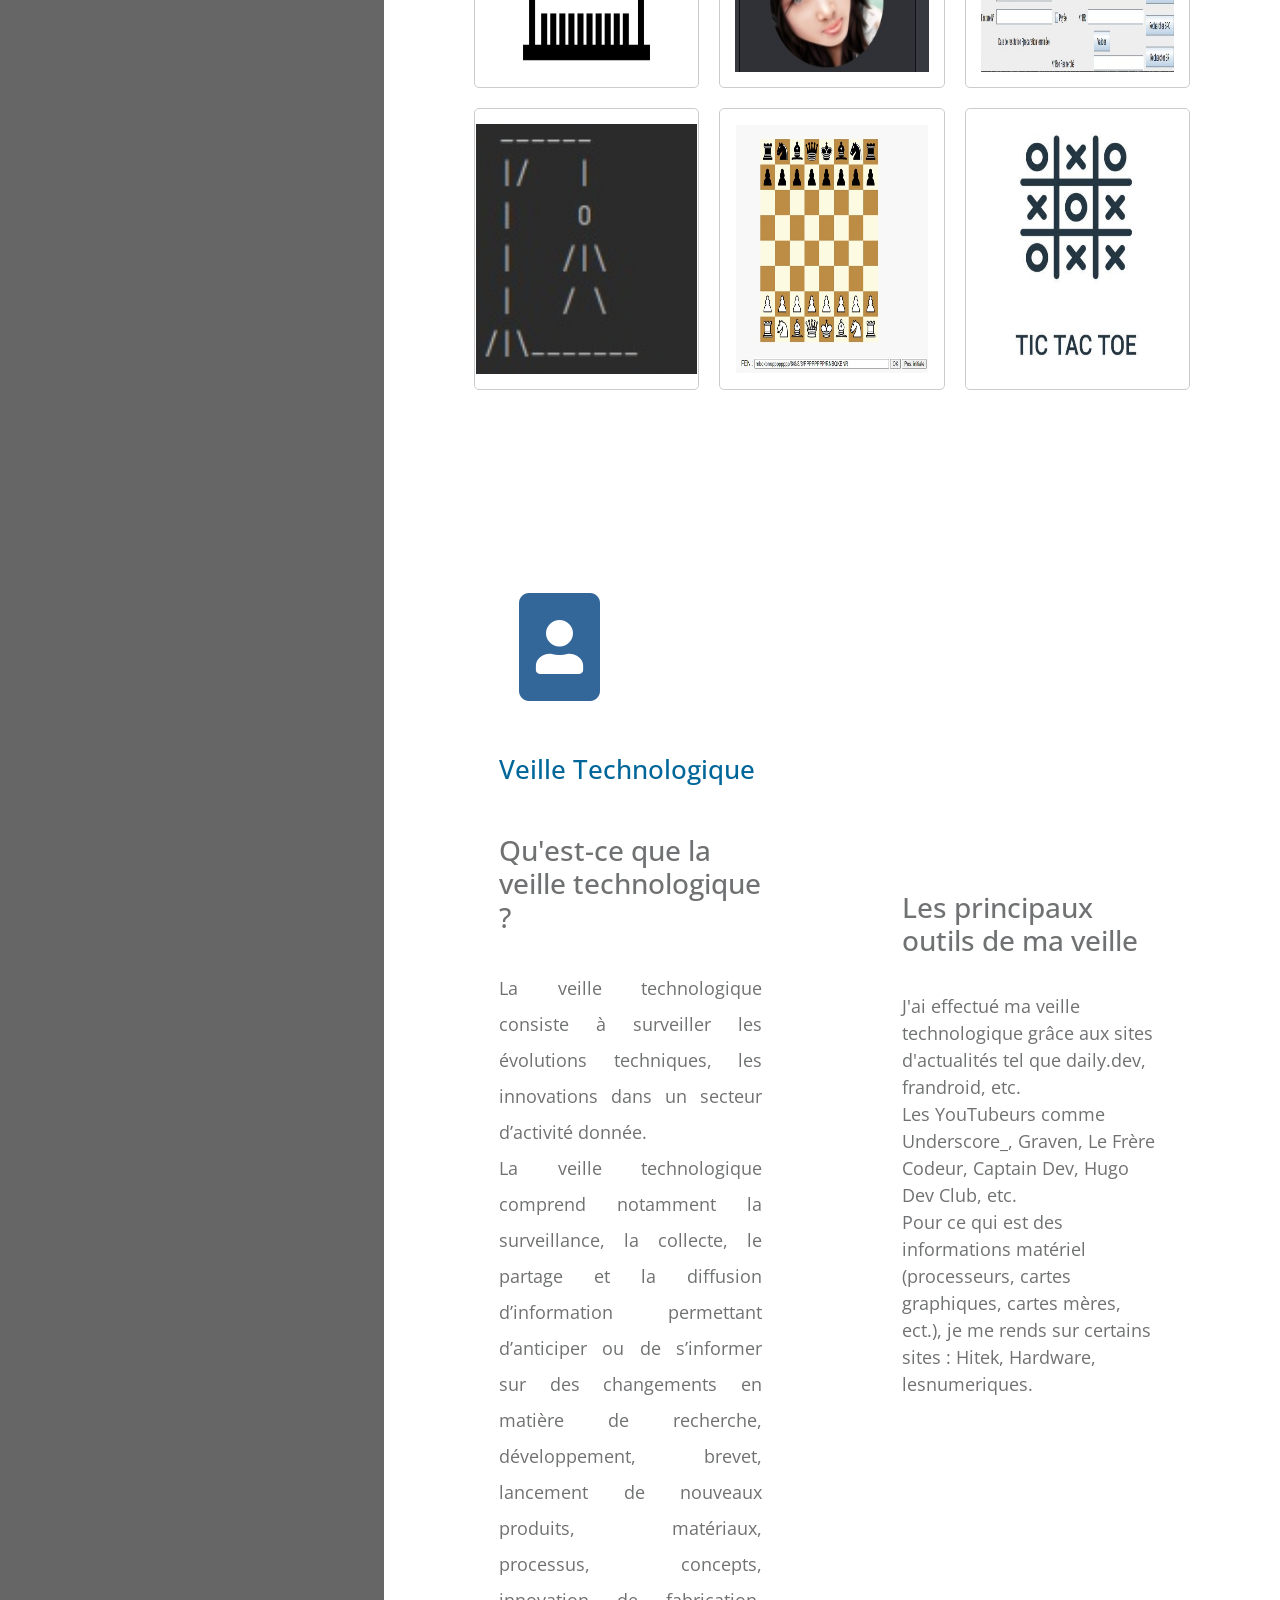
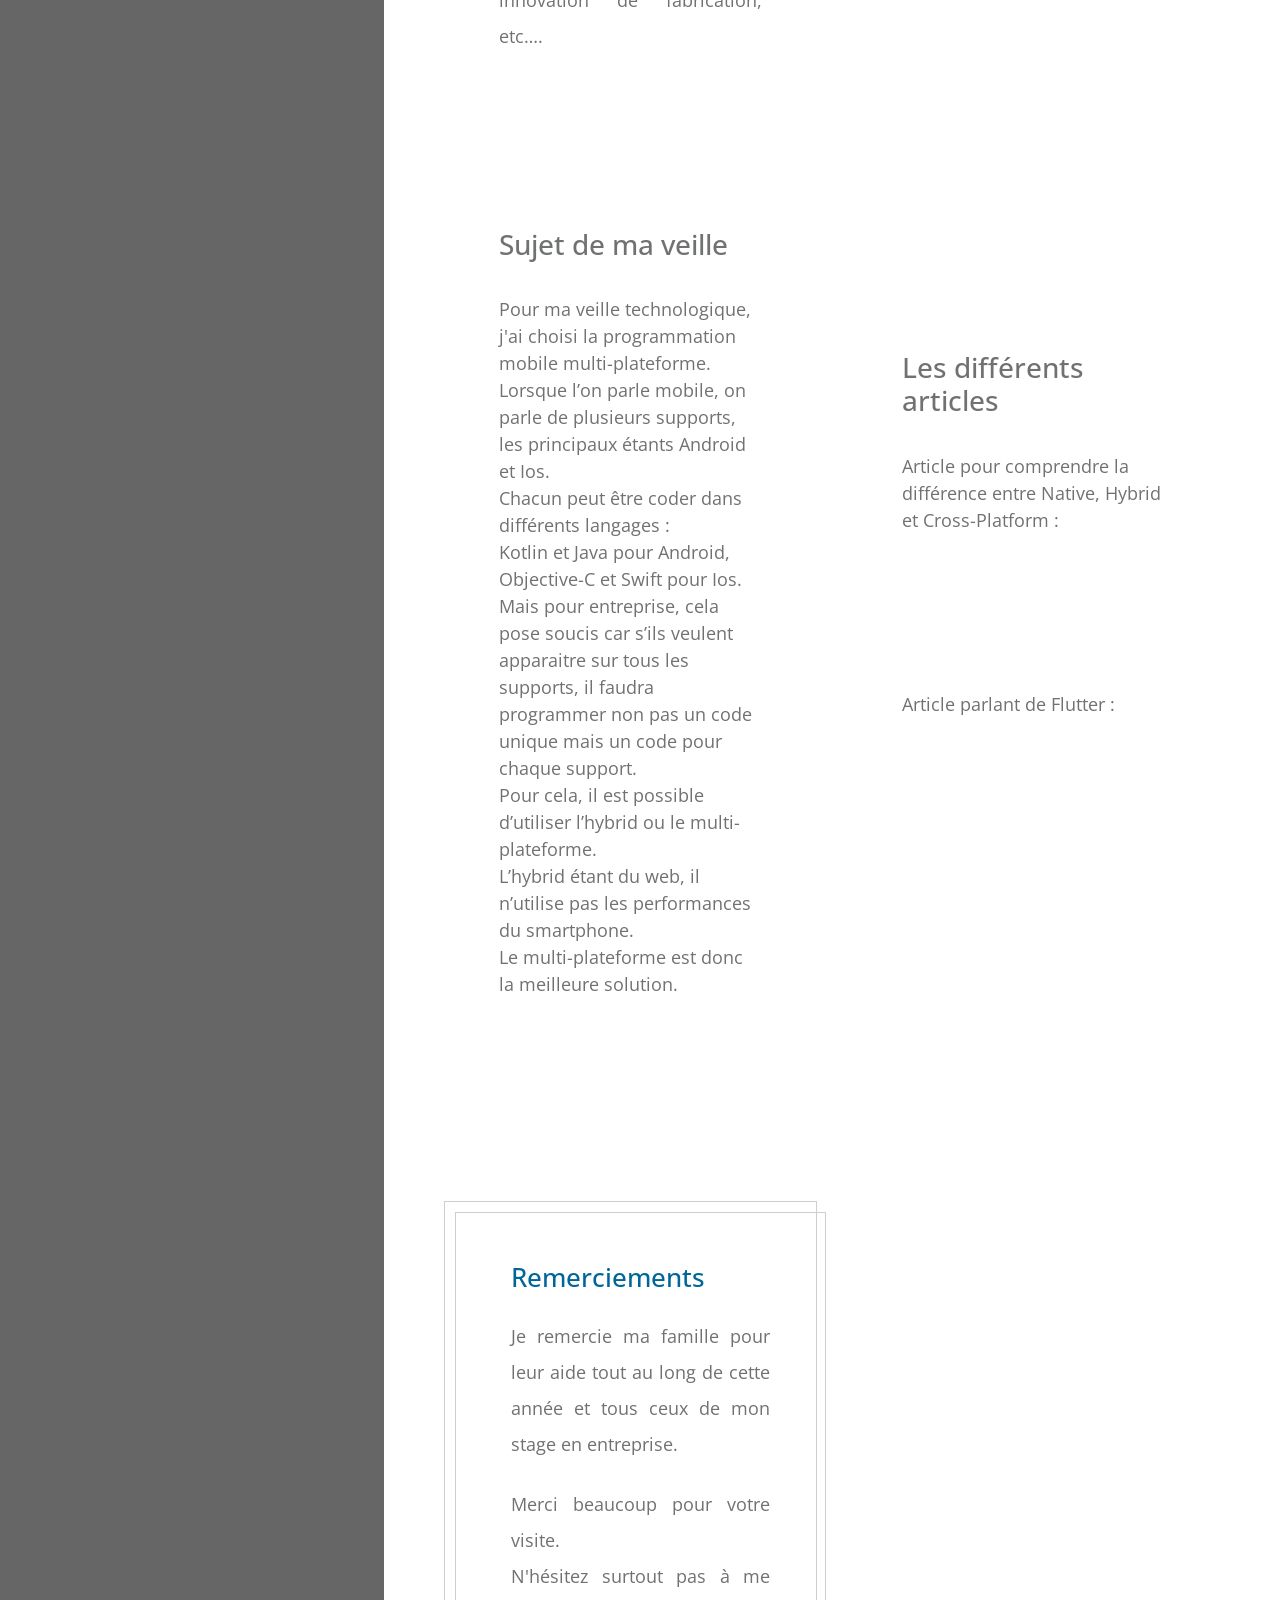
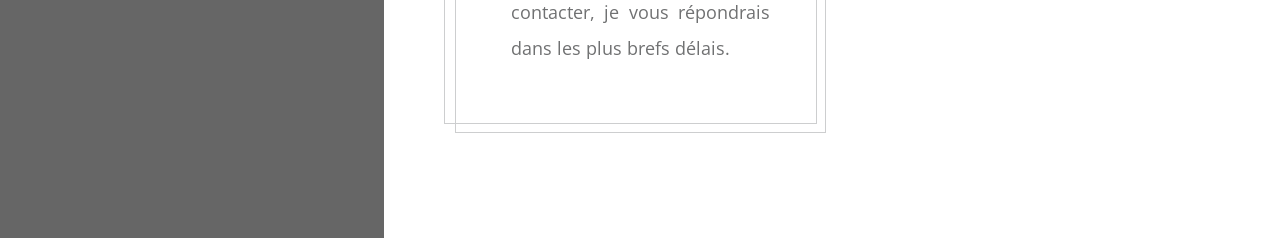
==== commit ea56f2ff: "Update index.html" ====
--- a/index.html
+++ b/index.html
@@ -112,17 +112,17 @@
                 <h2 class="tm-section-title mb-5  tm-color-primary">Introduction</h2>
                 <p class="tm-color-gray">
                   Bonjour,
-                  Je m'appelle Léo, 38 ans, je suis en Licence Pro Développeur d'application Web et Mobile.
+                  Je m'appelle Léo, 38 ans, je suis en Mastère Ingénierie du Web à l'ESGI.
                   Intéressé par ce qui touche l'informatique depuis longtemps, j'ai repris le chemin de l'école afin de
-                  travailler dans ce milieu.
-                  Le domaine du développement est devenu, pour moi, un moyen d'allier travail et plaisir.
+                  travailler dans le milieu du développement Web.
+                  La programmation est devenue, pour moi, un moyen d'allier travail et plaisir.
                   Ecrire des lignes de code, comprendre des problèmes, réfléchir et trouver des solutions sont des défis
                   que j'attends avec impatience.
                 </p>
                 <h2 class="tm-section-title mb-5  tm-color-primary">Projet Professionnel</h2>
                 <p class="mb-0 tm-color-gray">
-                  Mon projet professionnel est de devenir Développeur d'applications mobile.
-                  Ayant obtenu mon BTS et finissant ma Licence, je souhaite trouver une école afin d'obtenir un Bac +5 tout en travaillant.
+                  Mon projet professionnel est de devenir Développeur Web Full Stack.
+                  Ayant obtenu mon BTS et ma Licence, je souhaite trouver une entreprise afin d'obtenir un Bac +5 tout en travaillant.
                   Avoir une expérience professionnelle et des bagages scolaires feront de moi quelqu'un de plus qualifié et employable.
                 </p>
               </div>
@@ -142,11 +142,9 @@
                 améliorer le code d'un
                 bot discord fait par un amateur.
                 Ce langage de programmation, Python, m'a semblé bien plus simple à appréhendé que le C que j'avais
-                essayé d'apprendre
-                plus tôt.
+                essayé d'apprendre plus tôt.
                 Ainsi, j’ai commencé à apprendre en autodidacte pour aller toujours plus loin dans la compréhension et
-                l'application du
-                code sur ce bot.
+                l'application du code sur ce bot.
                 </p>
               </div>
             </div>
@@ -156,7 +154,7 @@
                 <h2 class="tm-section-title tm-color-primary mb-5">Mon profil en entreprise</h2>
                 <p class="mb-5">
                   Aujourd'hui, mes connaissances portent sur ReactJS, NodeJS, Python, Java et PHP avec quelques notions de Kotlin, Kotlin Multiplatform, Swift UI et Flutter.
-                  Ma reconversion se poursuit, le BTS est obtenu, la Licence se passe bien et je compte continuer l'alternance pour les 2 prochaines années.
+                  Ma reconversion se poursuit, mon BTS et ma Licence professionnelle sont obtenu et je compte continuer l'alternance pour les 2 prochaines années.
                 </p>
                 <p class="mb-5">
                   Impliqué, sérieux, persévérant, j'essaie toujours de donner le meilleur de moi même et je n'oublie pas
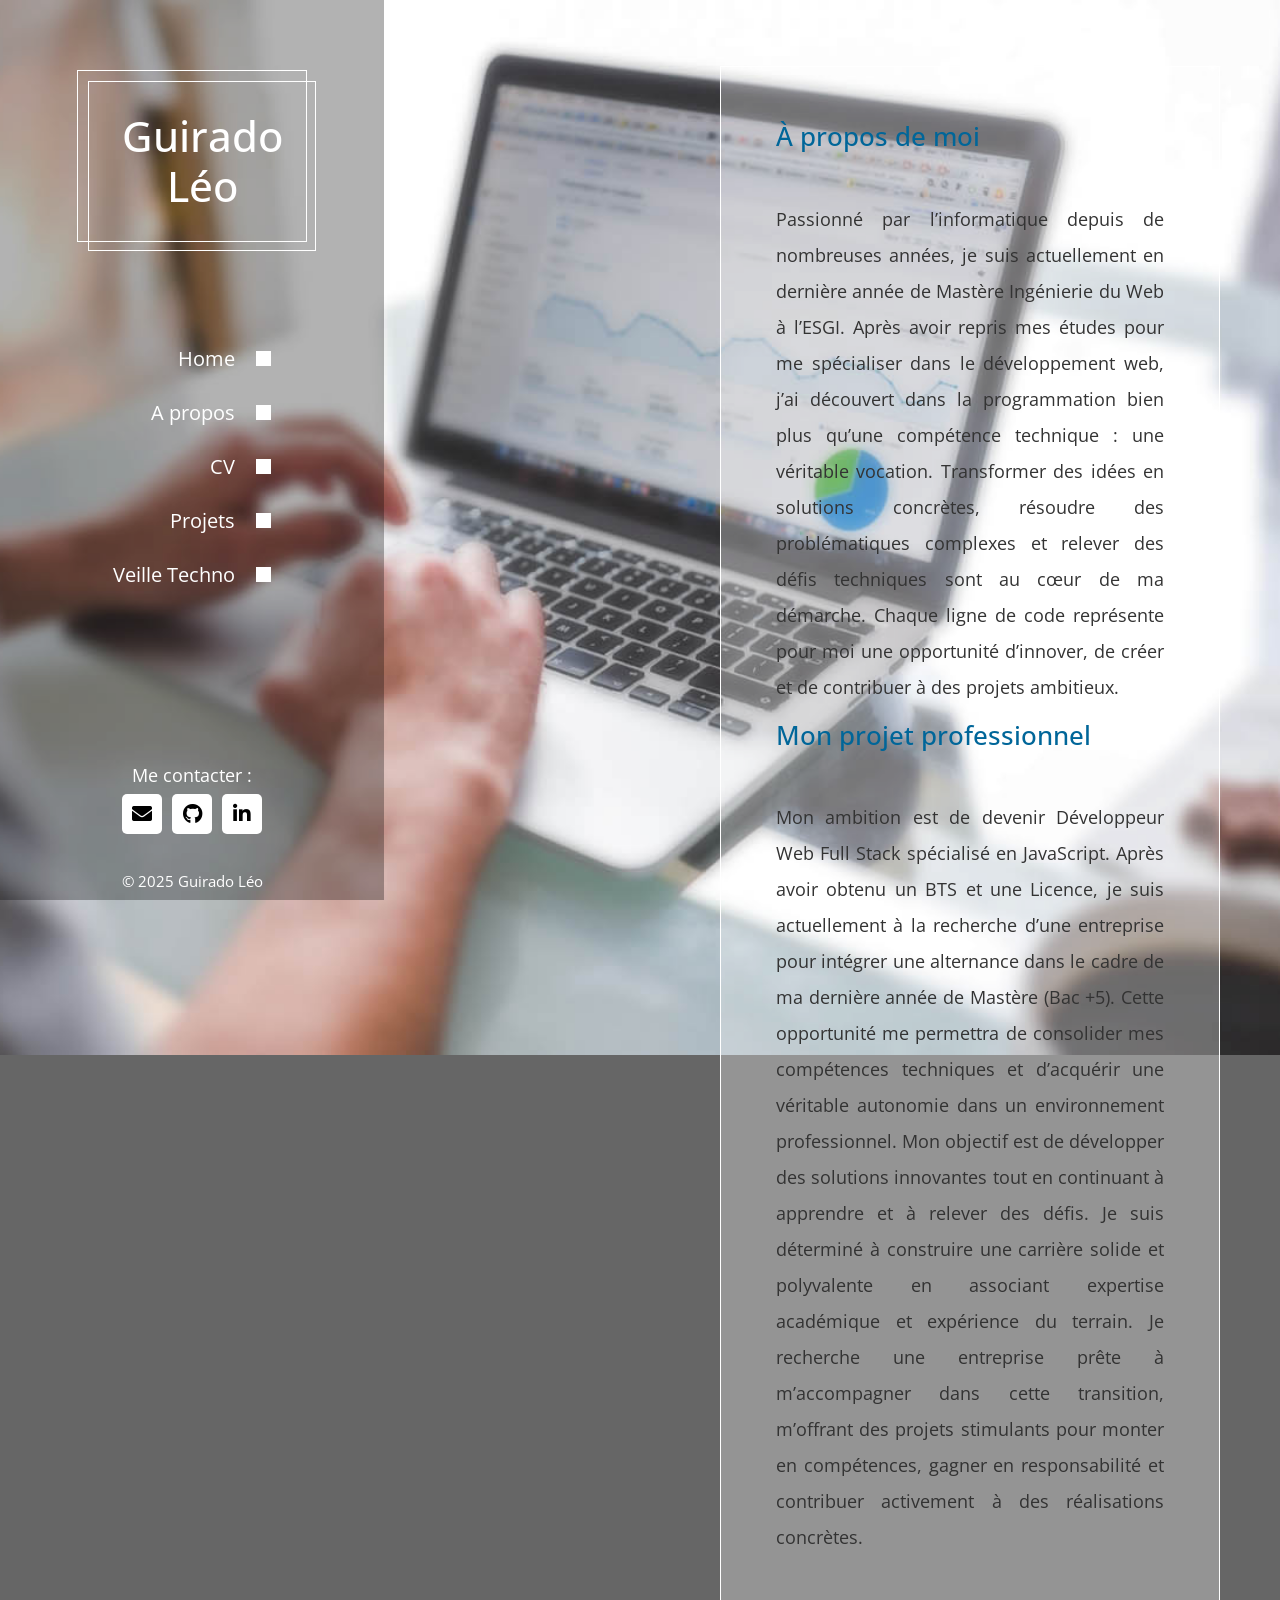
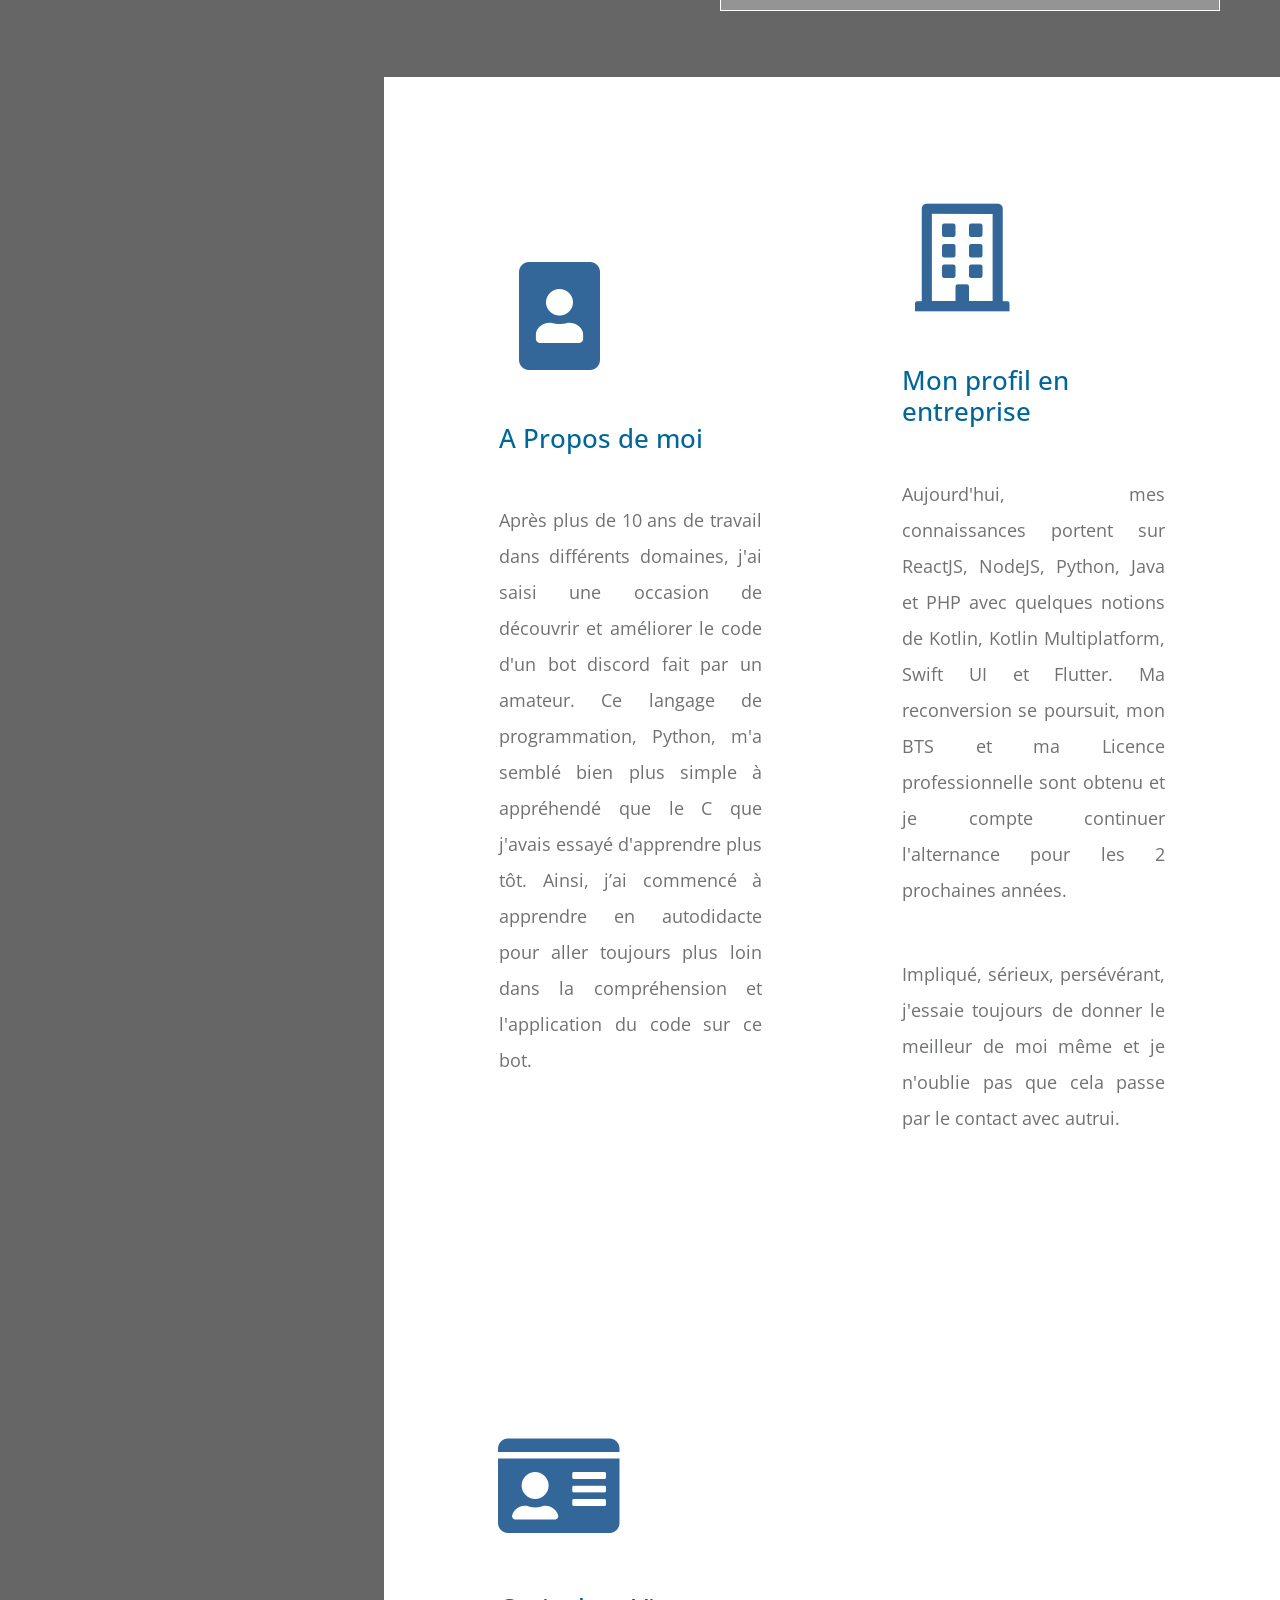
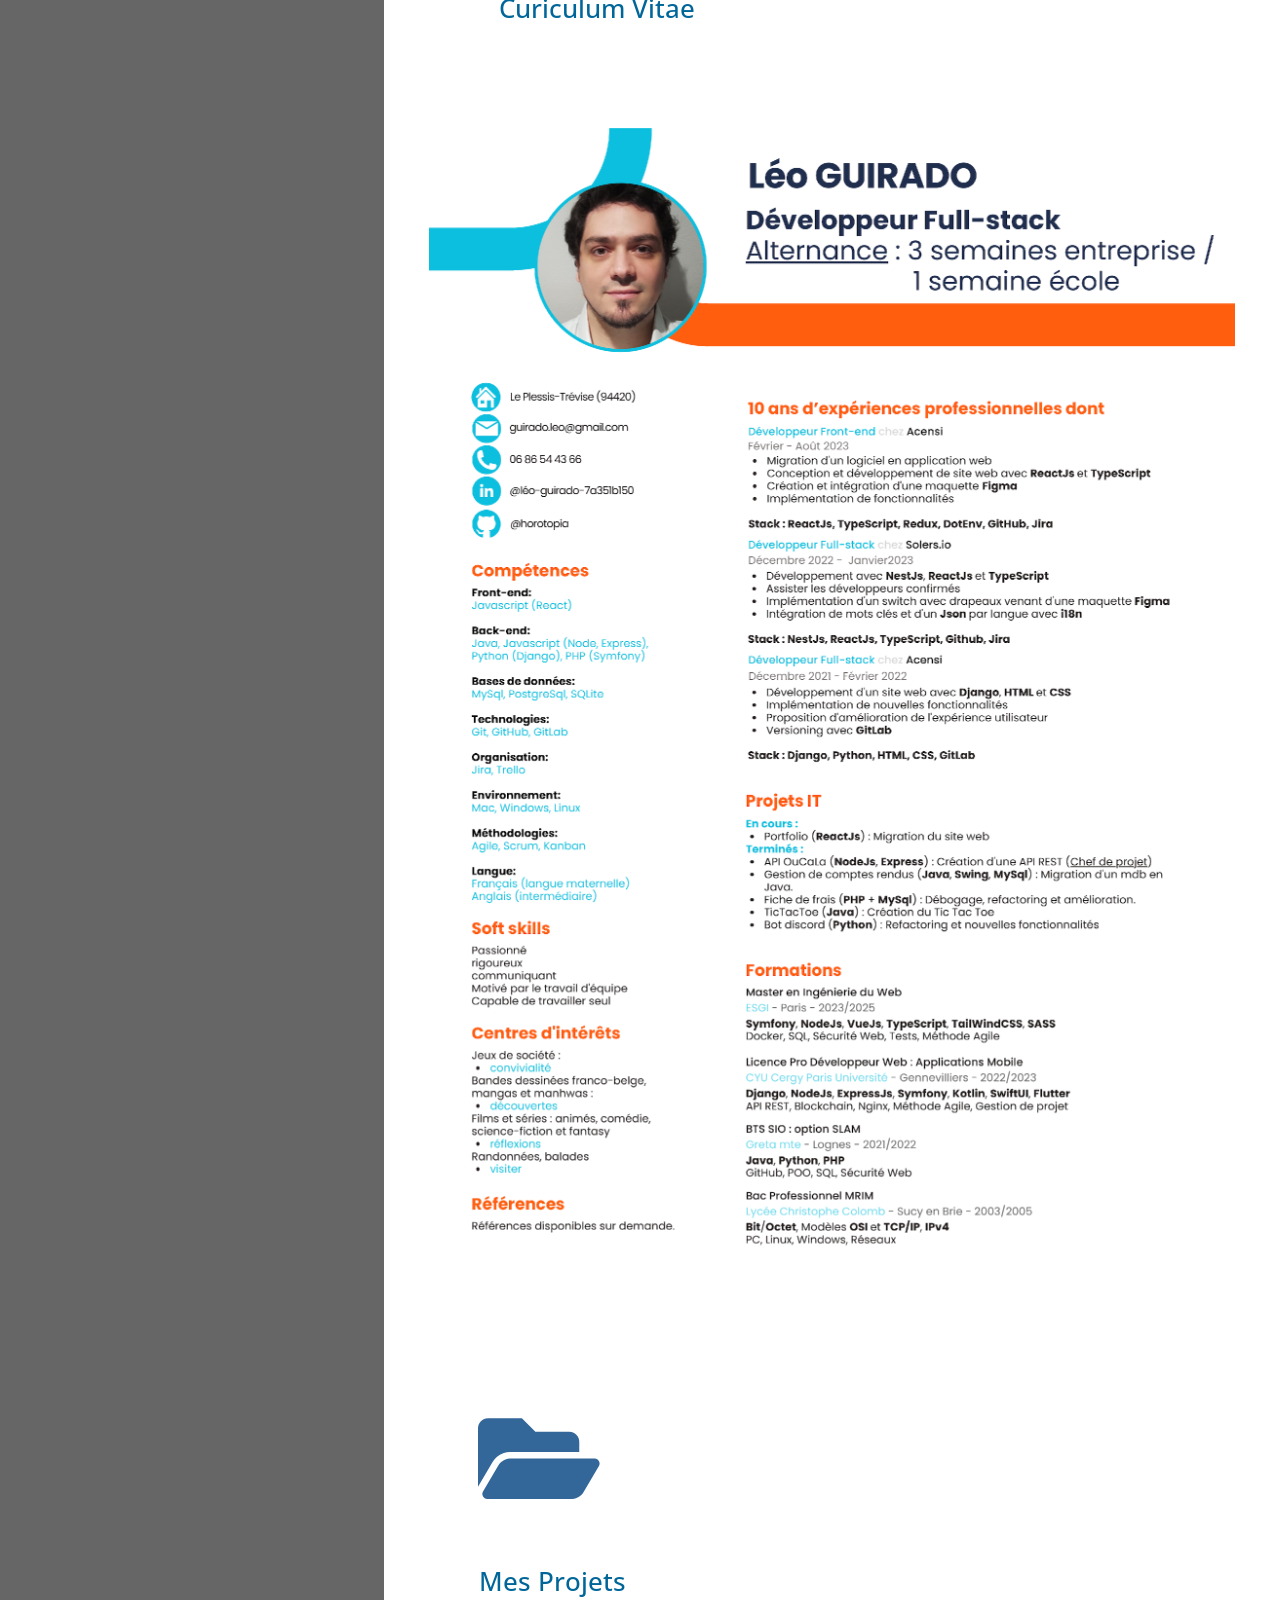
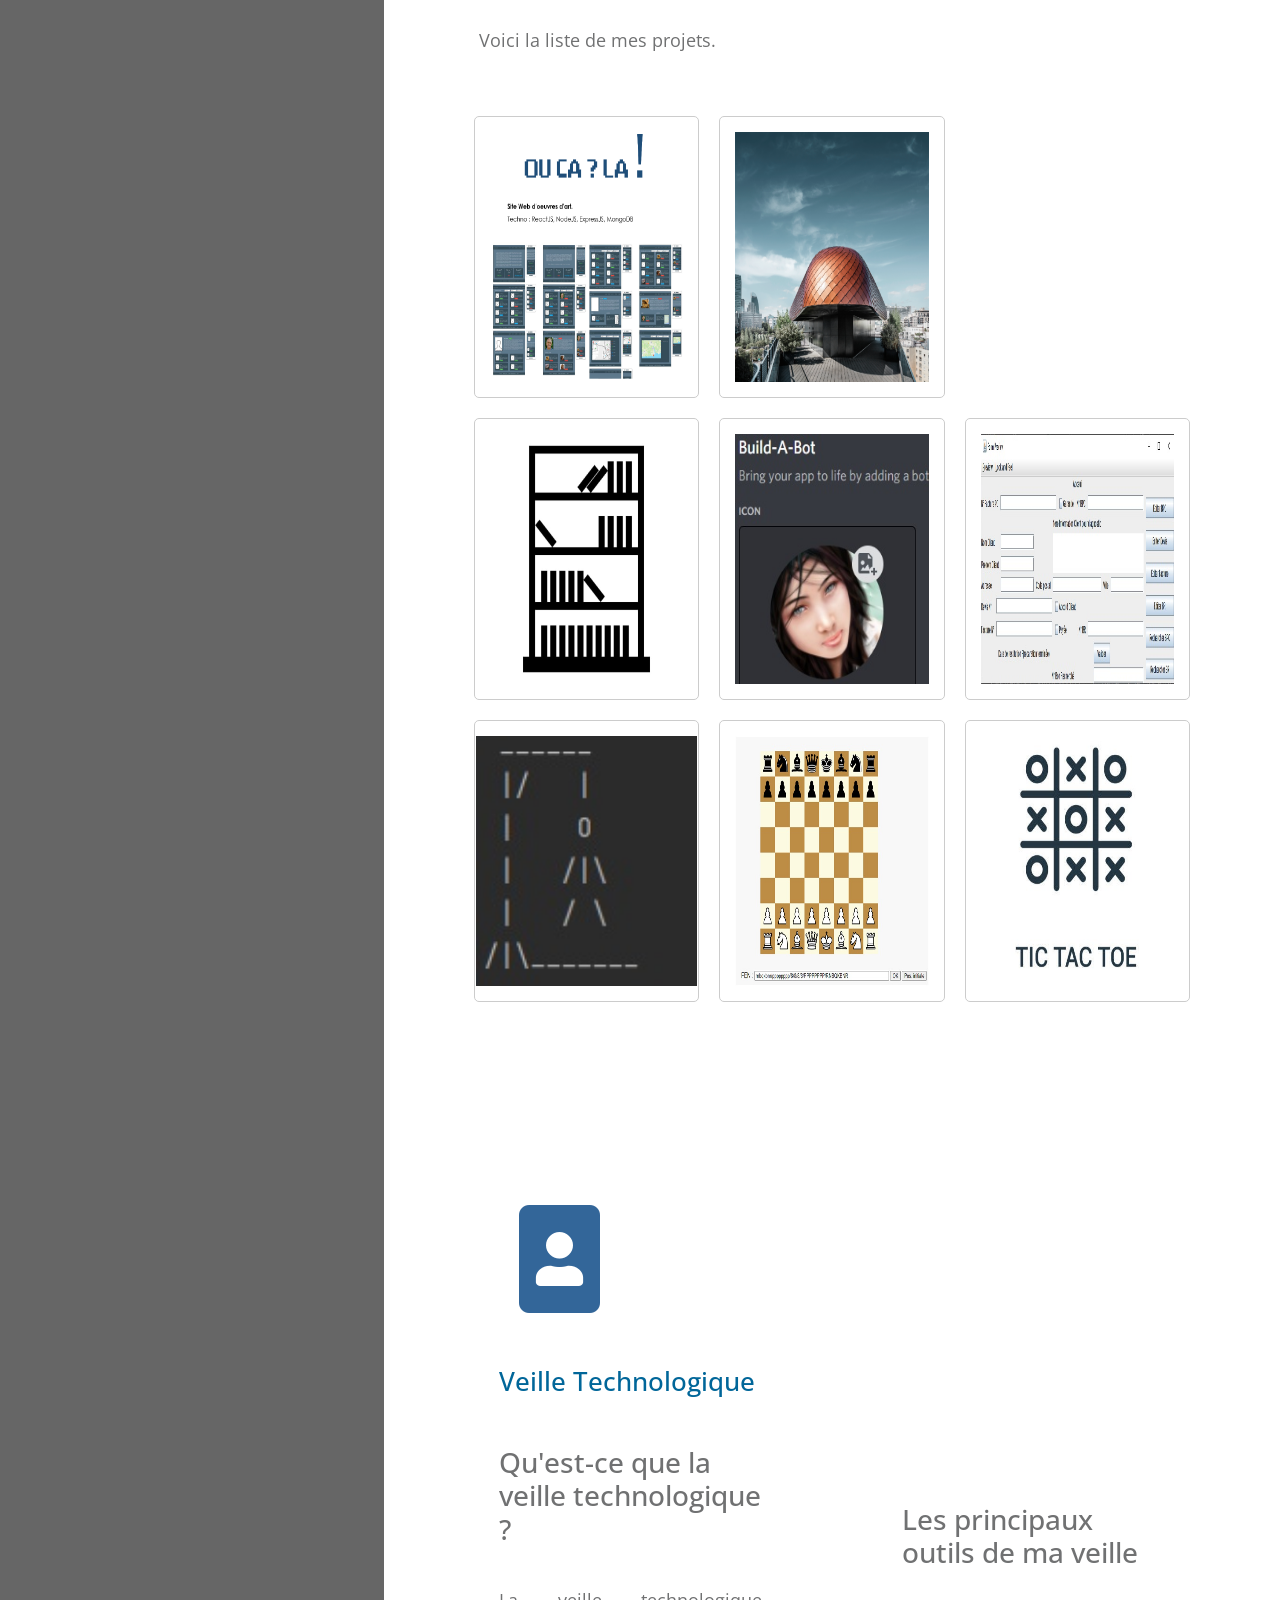
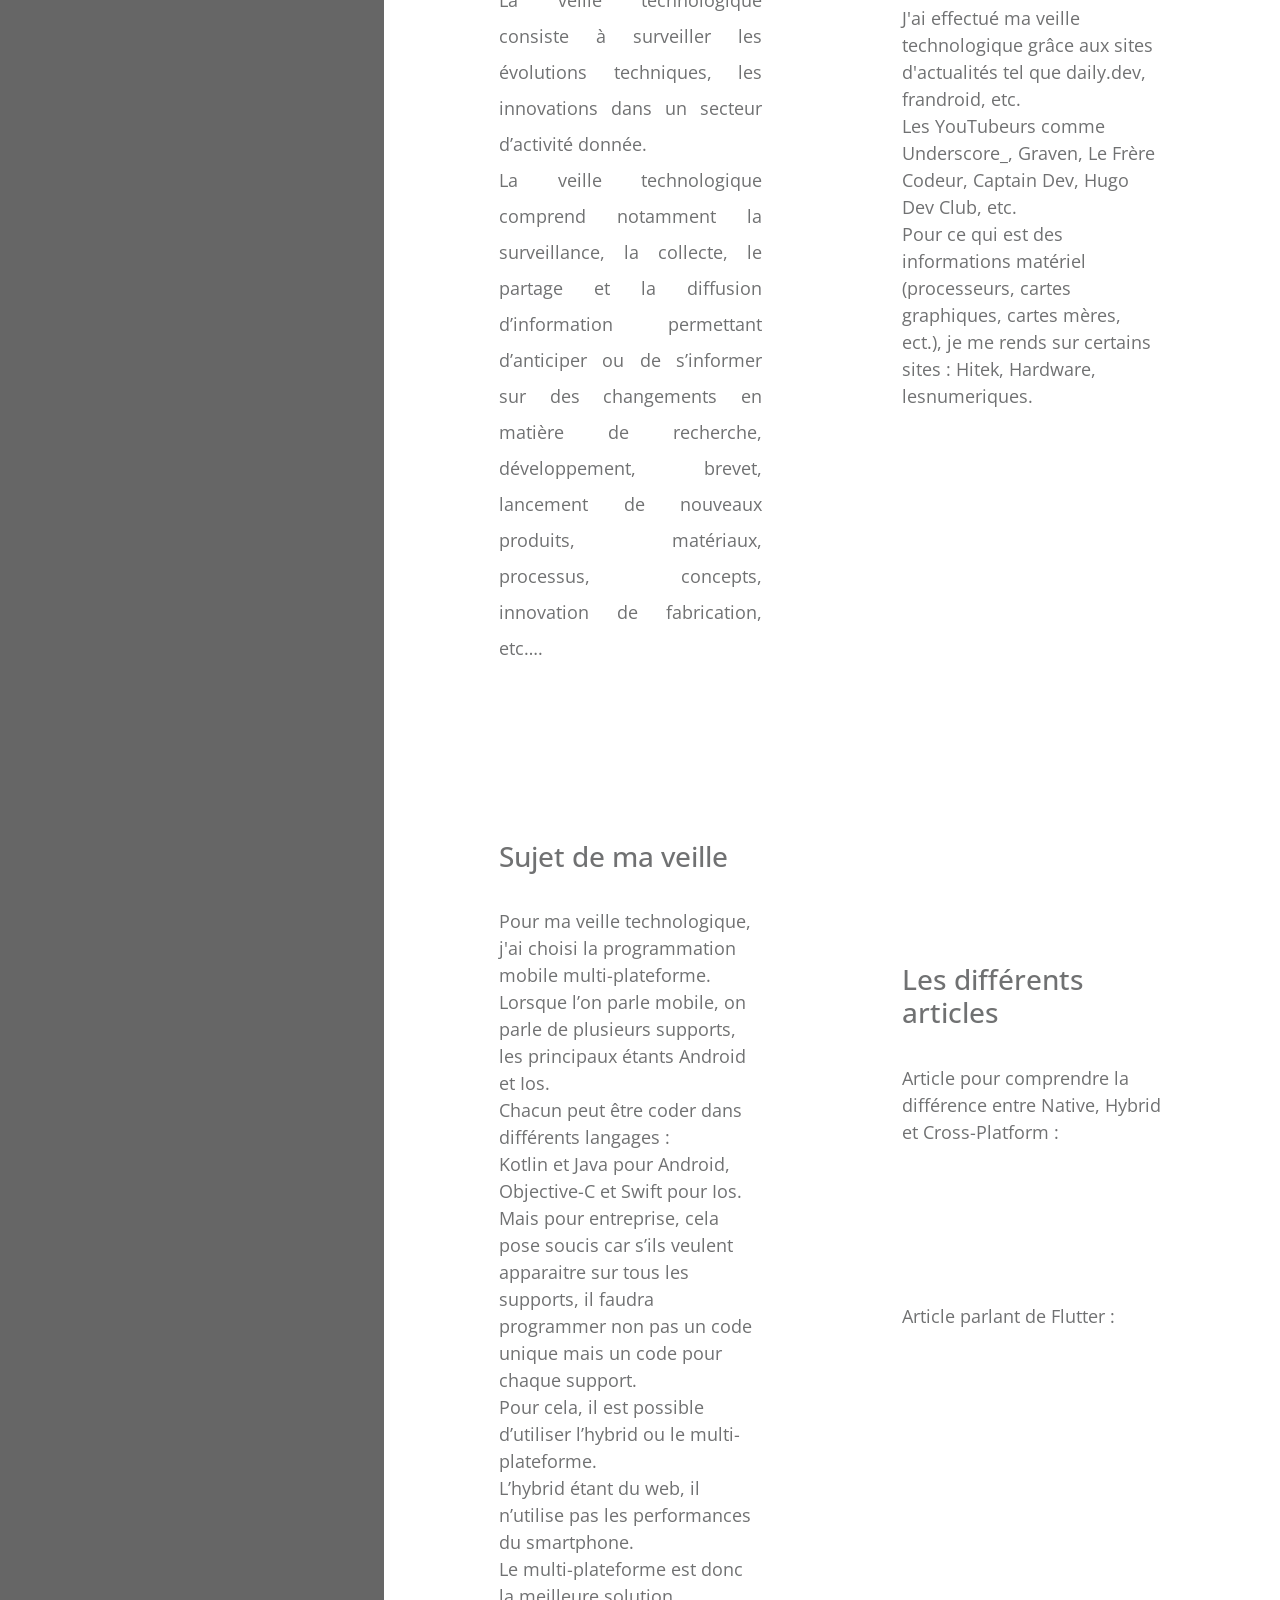
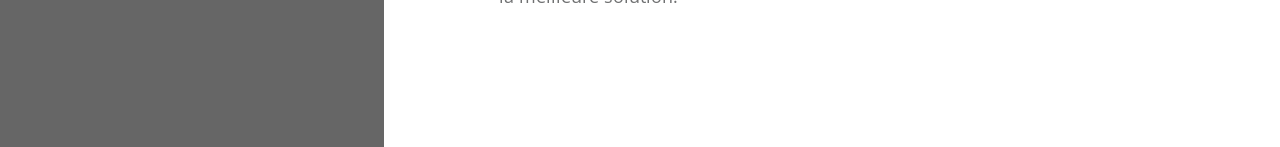
==== commit 43e6cfc6: "Update index.html" ====
--- a/index.html
+++ b/index.html
@@ -98,7 +98,7 @@
             </li>
           </ul>
           <footer class="text-center text-white small">
-            <p class="mb--0 mb-2">Copyright 2023 Guirado Léo</p>
+            <p class="mb--0 mb-2">© 2025 Guirado Léo</p>
           </footer>
         </div>
       </nav>
@@ -109,21 +109,19 @@
           <div class="tm-section-wrap">
             <section id="intro" class="tm-section">
               <div class="tm-bg-white-transparent tm-intro">
-                <h2 class="tm-section-title mb-5  tm-color-primary">Introduction</h2>
+                <h2 class="tm-section-title mb-5  tm-color-primary">À propos de moi</h2>
                 <p class="tm-color-gray">
-                  Bonjour,
-                  Je m'appelle Léo, 38 ans, je suis en Mastère Ingénierie du Web à l'ESGI.
-                  Intéressé par ce qui touche l'informatique depuis longtemps, j'ai repris le chemin de l'école afin de
-                  travailler dans le milieu du développement Web.
-                  La programmation est devenue, pour moi, un moyen d'allier travail et plaisir.
-                  Ecrire des lignes de code, comprendre des problèmes, réfléchir et trouver des solutions sont des défis
-                  que j'attends avec impatience.
-                </p>
-                <h2 class="tm-section-title mb-5  tm-color-primary">Projet Professionnel</h2>
+                  Passionné par l’informatique depuis de nombreuses années, je suis actuellement en dernière année de Mastère Ingénierie du Web à l’ESGI. Après avoir repris mes études pour me spécialiser dans le développement web, j’ai découvert dans la programmation bien plus qu’une compétence technique : une véritable vocation.
+                  Transformer des idées en solutions concrètes, résoudre des problématiques complexes et relever des défis techniques sont au cœur de ma démarche. Chaque ligne de code représente pour moi une opportunité d’innover, de créer et de contribuer à des projets ambitieux.
+                </p>
+                <h2 class="tm-section-title mb-5  tm-color-primary">Mon projet professionnel</h2>
                 <p class="mb-0 tm-color-gray">
-                  Mon projet professionnel est de devenir Développeur Web Full Stack.
-                  Ayant obtenu mon BTS et ma Licence, je souhaite trouver une entreprise afin d'obtenir un Bac +5 tout en travaillant.
-                  Avoir une expérience professionnelle et des bagages scolaires feront de moi quelqu'un de plus qualifié et employable.
+                  Mon ambition est de devenir Développeur Web Full Stack spécialisé en JavaScript. 
+                  Après avoir obtenu un BTS et une Licence, je suis actuellement à la recherche d’une entreprise pour intégrer une alternance dans le cadre de ma dernière année de Mastère (Bac +5).
+                  Cette opportunité me permettra de consolider mes compétences techniques et d’acquérir une véritable autonomie dans un environnement professionnel. 
+                  Mon objectif est de développer des solutions innovantes tout en continuant à apprendre et à relever des défis. 
+                  Je suis déterminé à construire une carrière solide et polyvalente en associant expertise académique et expérience du terrain.
+                  Je recherche une entreprise prête à m’accompagner dans cette transition, m’offrant des projets stimulants pour monter en compétences, gagner en responsabilité et contribuer activement à des réalisations concrètes.
                 </p>
               </div>
             </section>
@@ -299,25 +297,6 @@
               </section>
           </div>
       <!-- Fin Veille Techno -->
-        <div class="tm-section-wrap bg-white">
-          <section id="thanks" class="row tm-section">
-            <div class="col-xl-6 mb-5">
-              <div class="tm-double-border-1 tm-border-gray">
-                <div class="tm-double-border-2 tm-border-gray tm-box-pad">
-                  <h2 class="tm-color-primary tm-section-title mb-4">Remerciements</h2>
-                  <p class="mb-4">
-                      Je remercie ma famille pour leur aide tout au long de cette année
-                      et tous ceux de mon stage en entreprise.
-                  </p>
-                  <p class="mb-3">
-                      Merci beaucoup pour votre visite.<br/>
-                      N'hésitez surtout pas à me contacter, je vous répondrais dans les plus brefs délais.<br/>
-                  </p>
-                </div>
-              </div>
-            </div>
-          </section>
-        </div>
       </main>
     </div>
     <script src="js/jquery.min.js"></script>
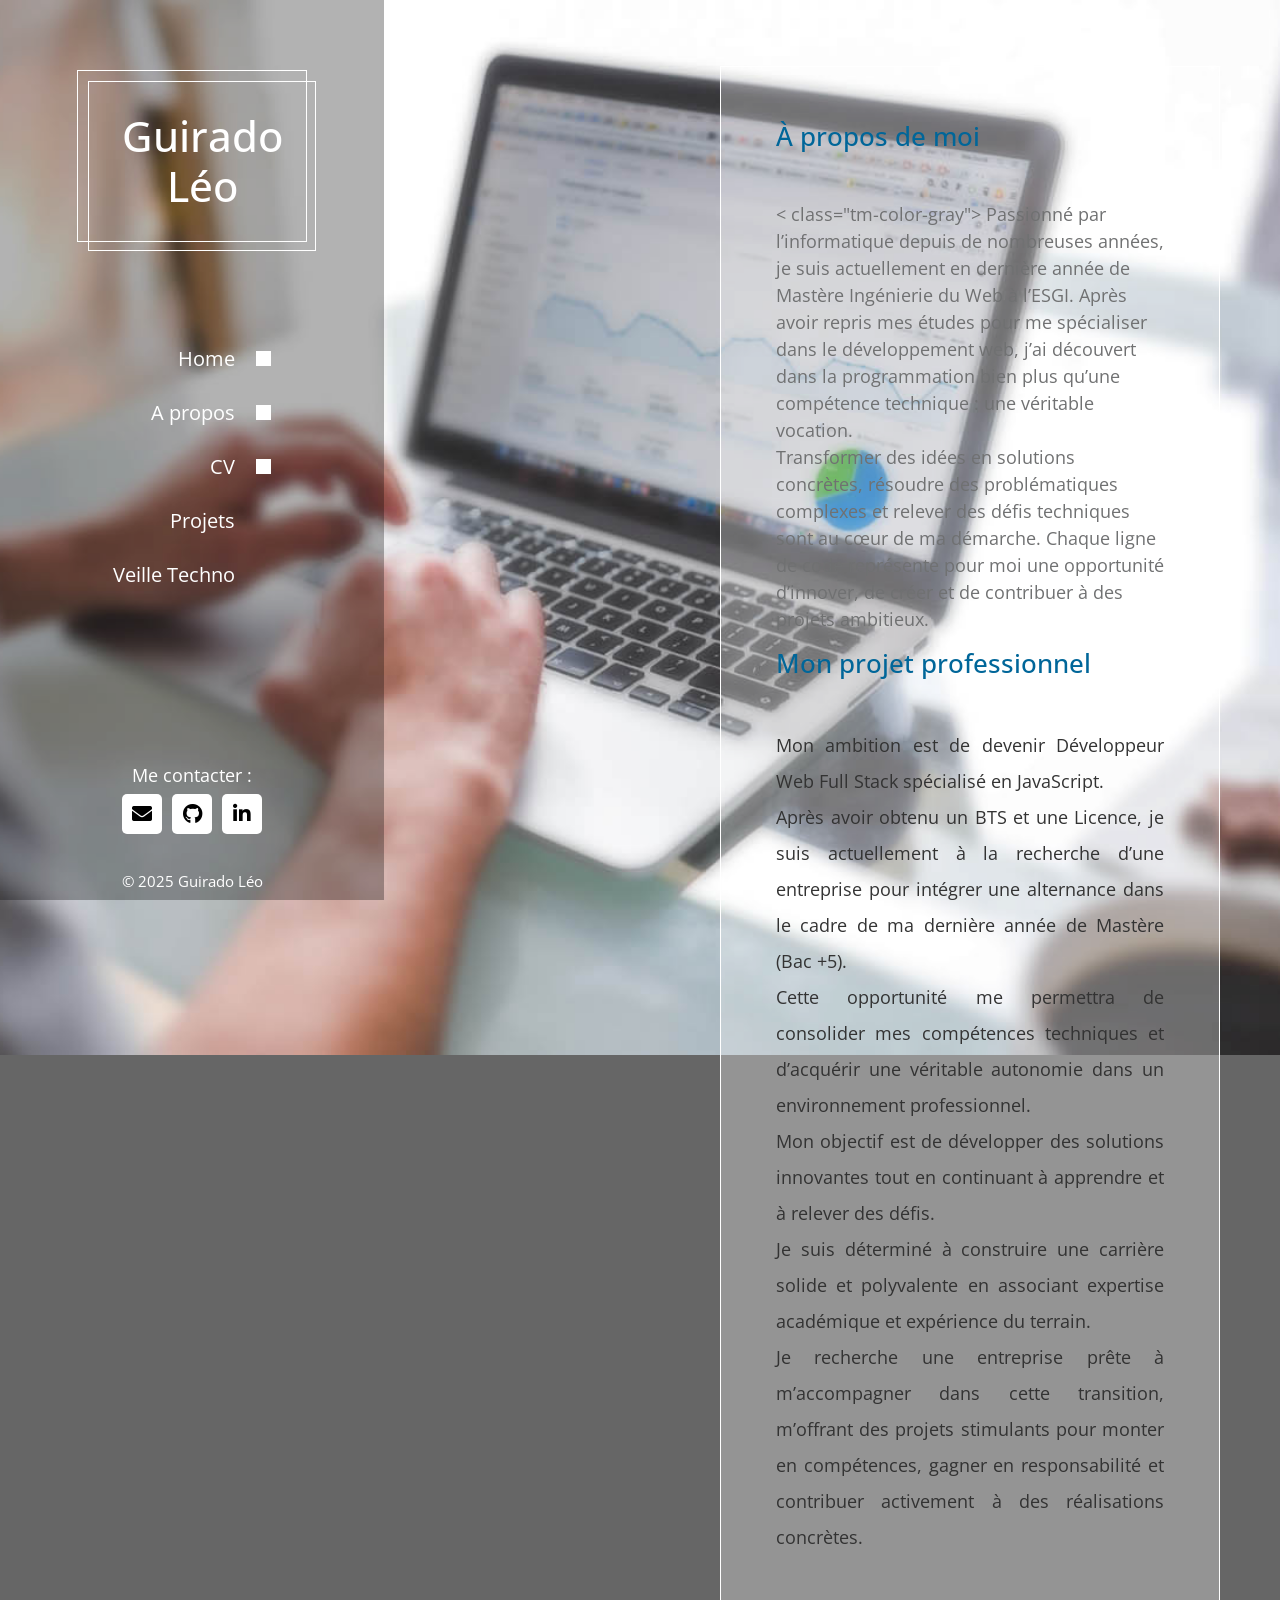
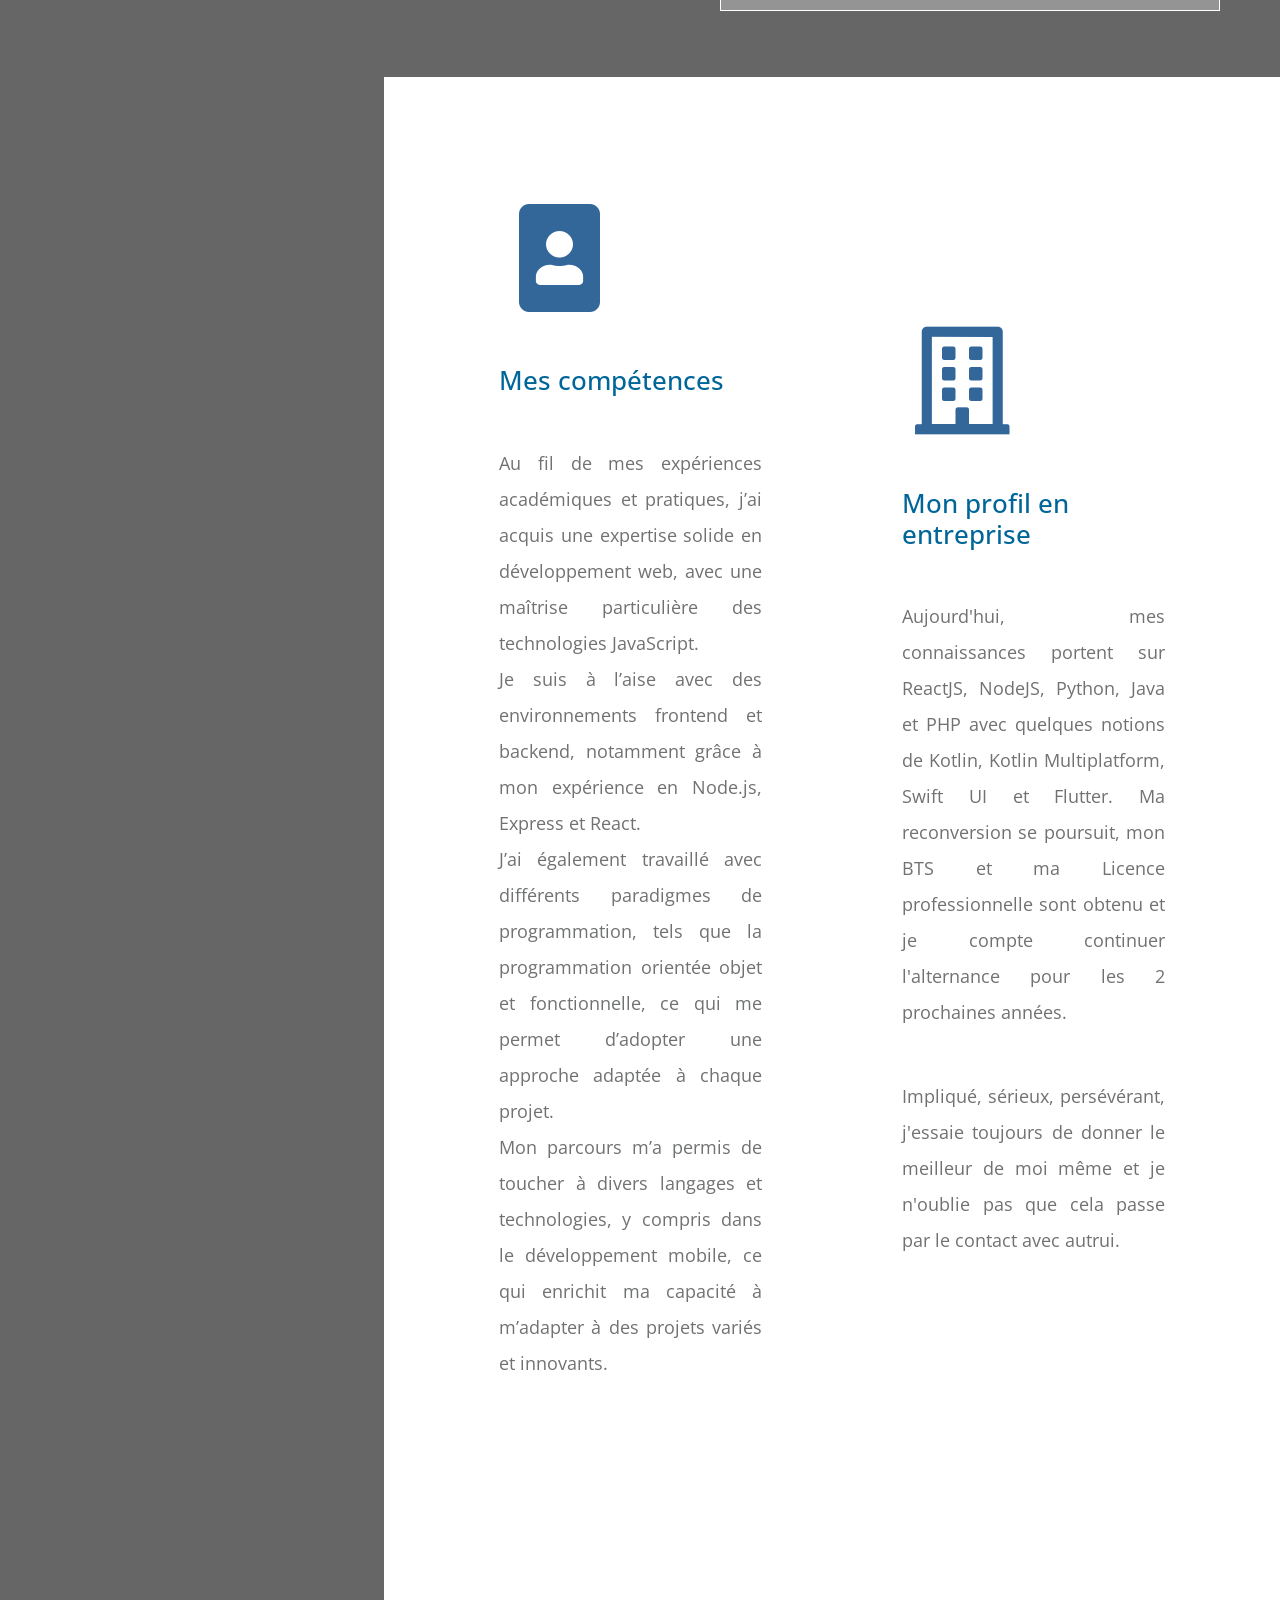
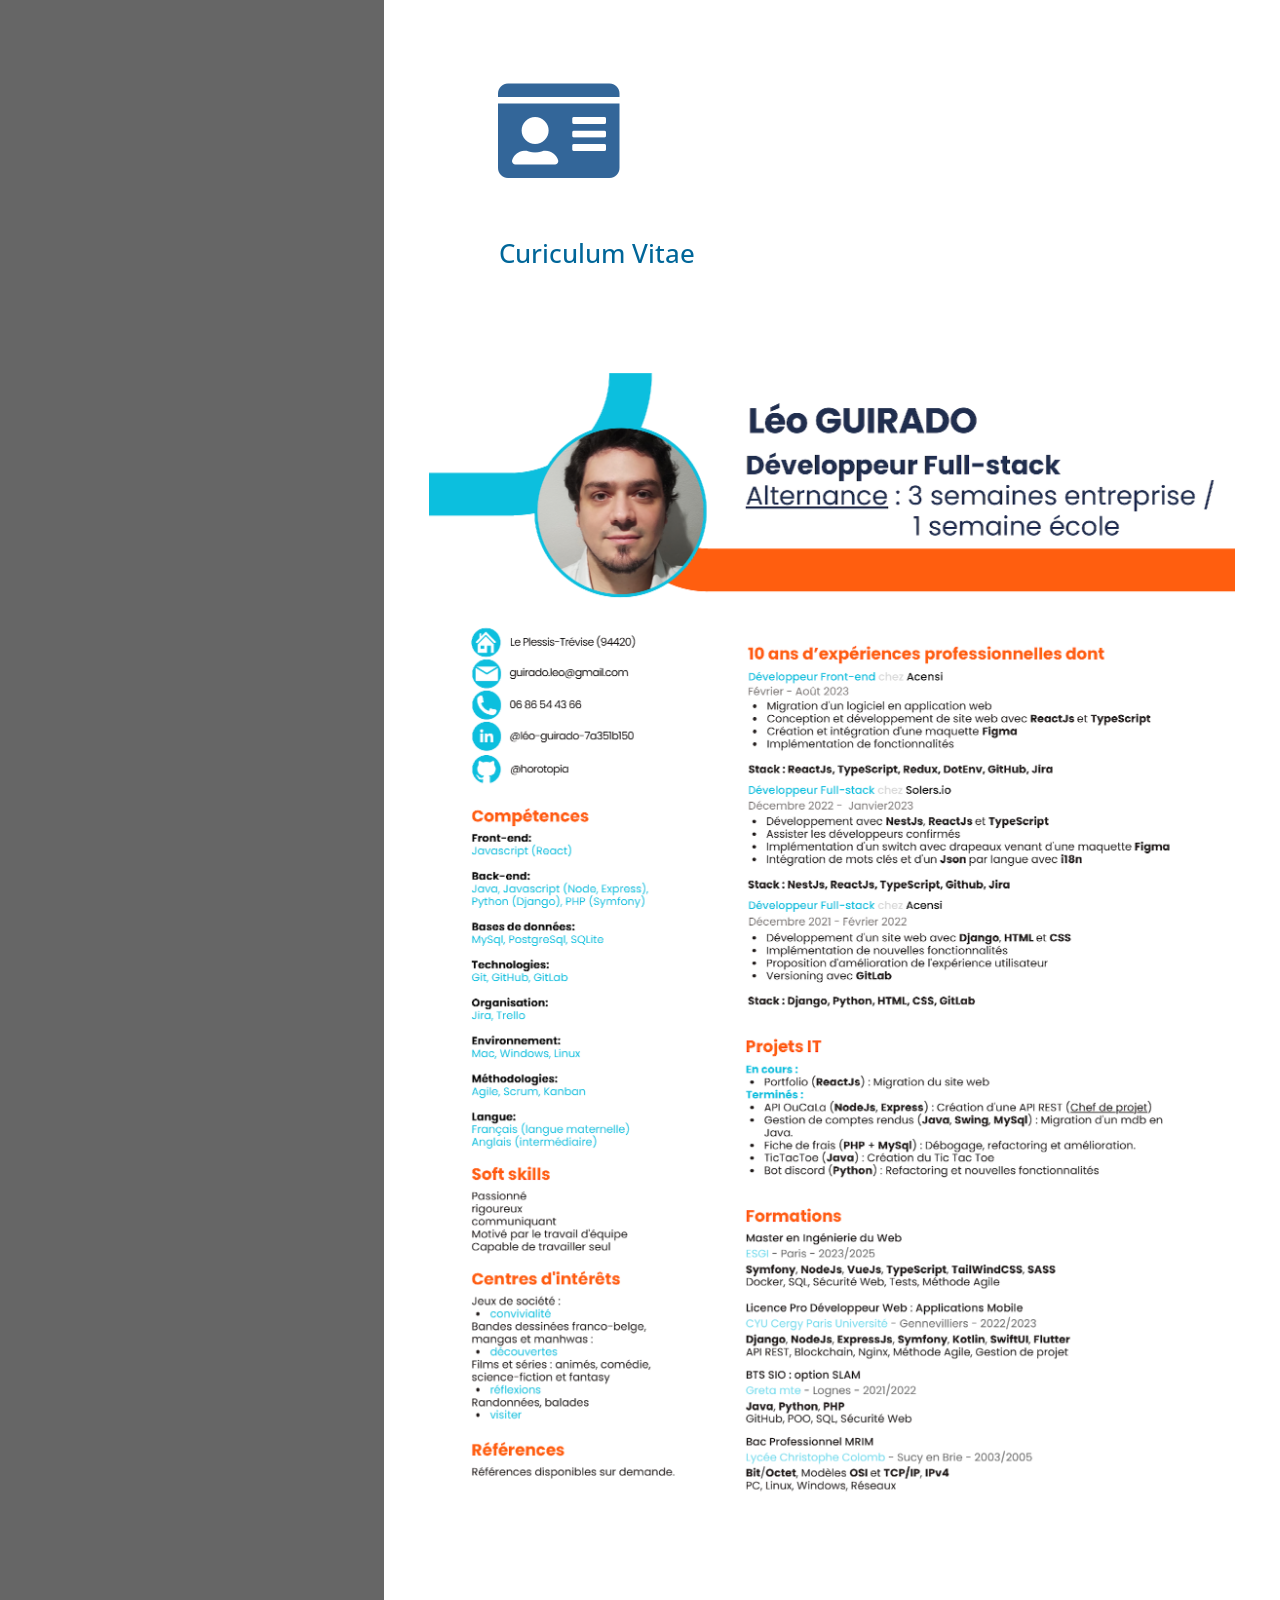
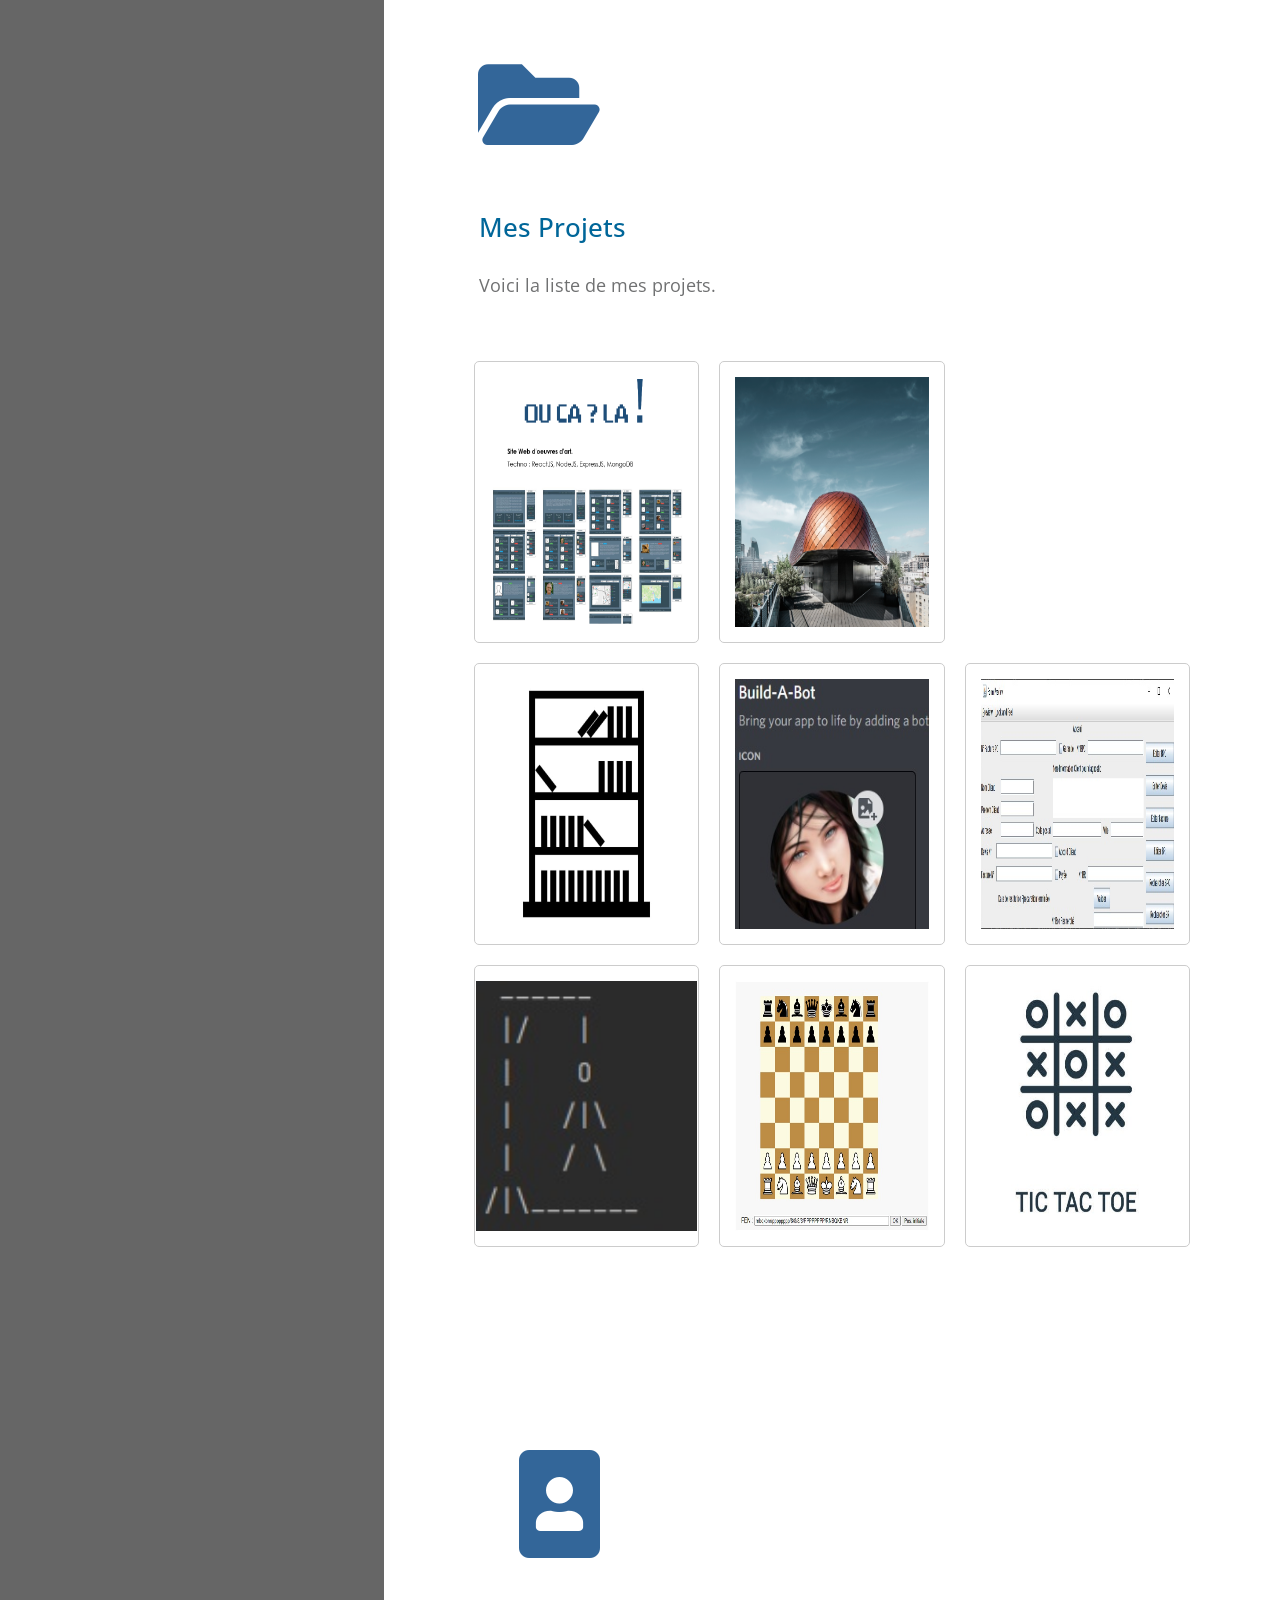
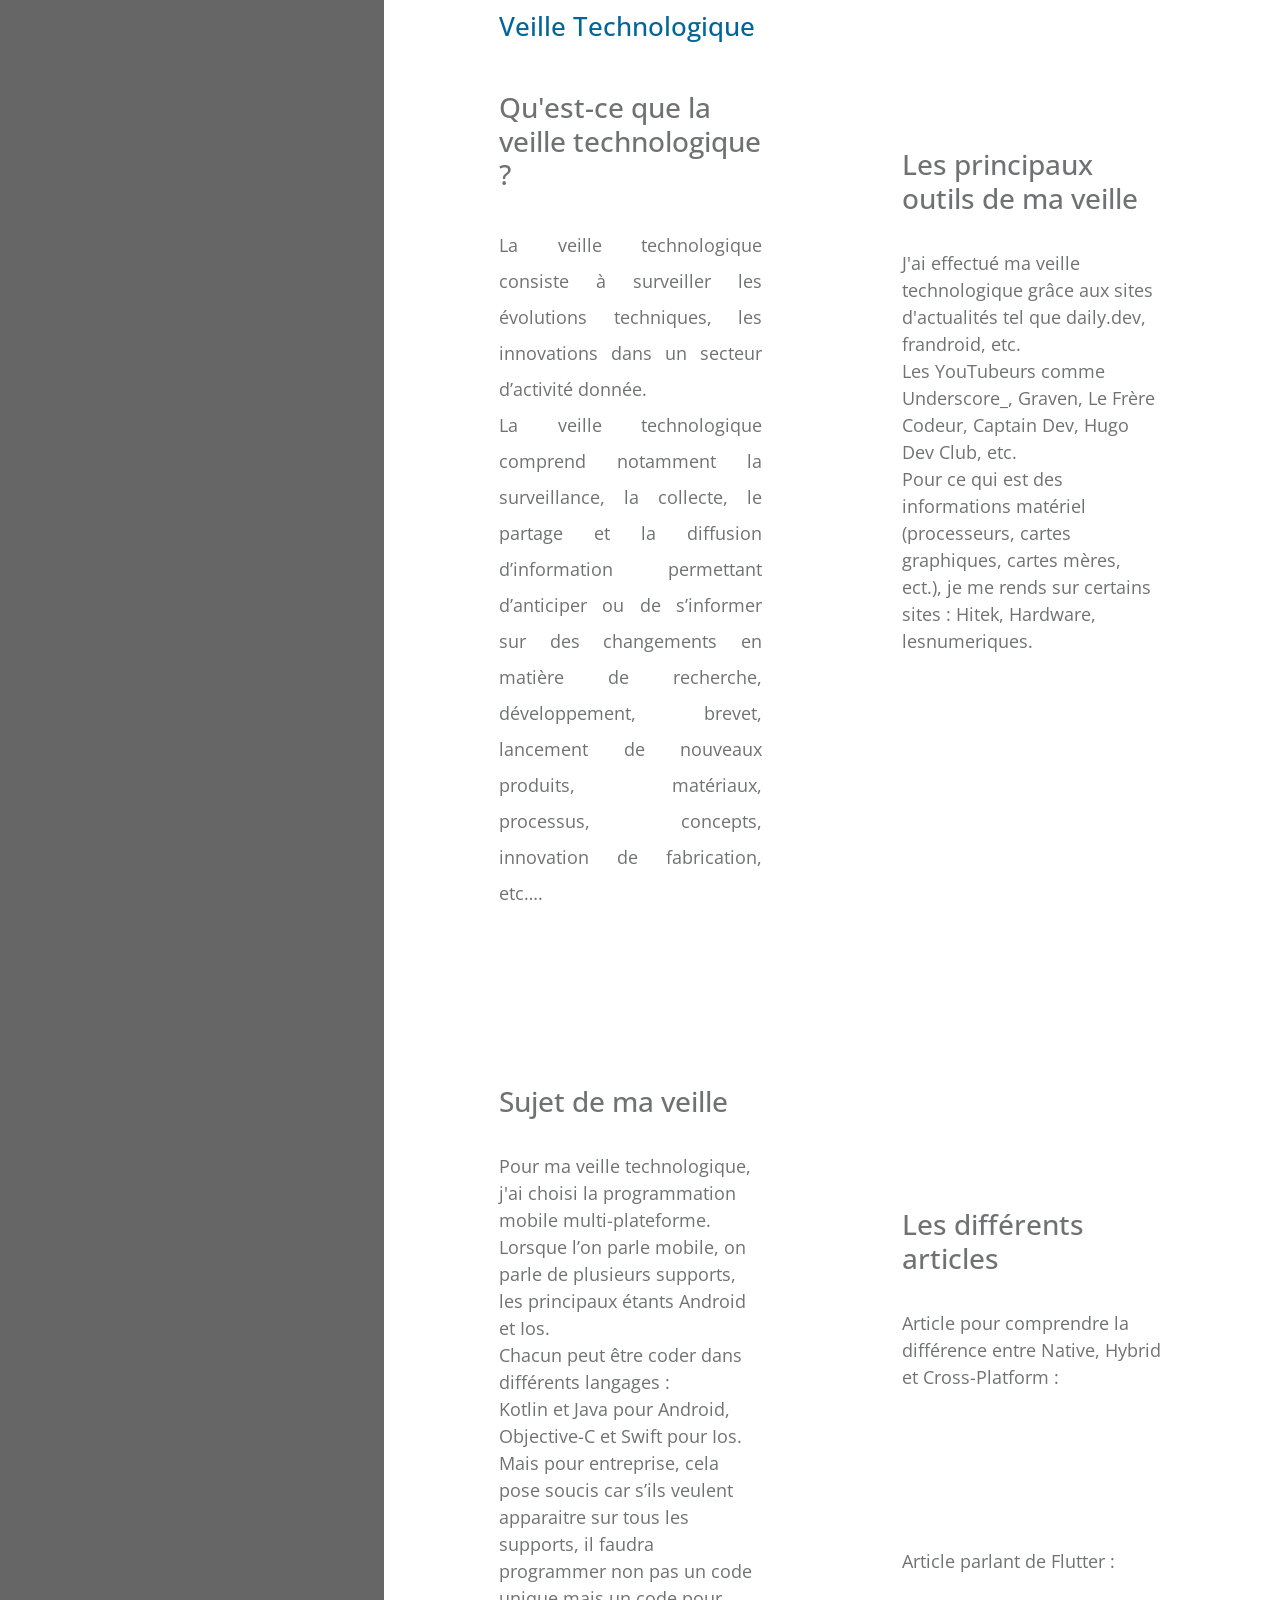
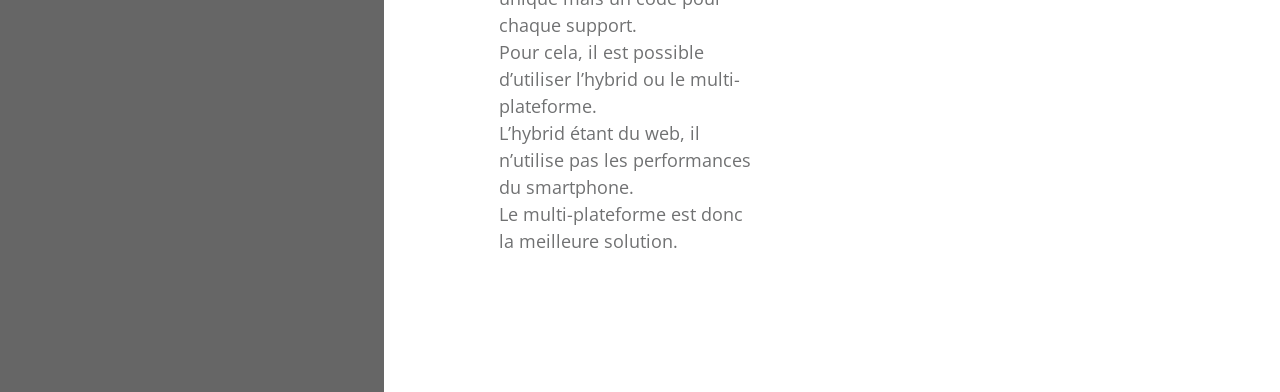
==== commit f0ef92bb: "Update index.html" ====
--- a/index.html
+++ b/index.html
@@ -110,17 +110,17 @@
             <section id="intro" class="tm-section">
               <div class="tm-bg-white-transparent tm-intro">
                 <h2 class="tm-section-title mb-5  tm-color-primary">À propos de moi</h2>
-                <p class="tm-color-gray">
-                  Passionné par l’informatique depuis de nombreuses années, je suis actuellement en dernière année de Mastère Ingénierie du Web à l’ESGI. Après avoir repris mes études pour me spécialiser dans le développement web, j’ai découvert dans la programmation bien plus qu’une compétence technique : une véritable vocation.
+                < class="tm-color-gray">
+                  Passionné par l’informatique depuis de nombreuses années, je suis actuellement en dernière année de Mastère Ingénierie du Web à l’ESGI. Après avoir repris mes études pour me spécialiser dans le développement web, j’ai découvert dans la programmation bien plus qu’une compétence technique : une véritable vocation. <br>
                   Transformer des idées en solutions concrètes, résoudre des problématiques complexes et relever des défis techniques sont au cœur de ma démarche. Chaque ligne de code représente pour moi une opportunité d’innover, de créer et de contribuer à des projets ambitieux.
                 </p>
                 <h2 class="tm-section-title mb-5  tm-color-primary">Mon projet professionnel</h2>
                 <p class="mb-0 tm-color-gray">
-                  Mon ambition est de devenir Développeur Web Full Stack spécialisé en JavaScript. 
-                  Après avoir obtenu un BTS et une Licence, je suis actuellement à la recherche d’une entreprise pour intégrer une alternance dans le cadre de ma dernière année de Mastère (Bac +5).
-                  Cette opportunité me permettra de consolider mes compétences techniques et d’acquérir une véritable autonomie dans un environnement professionnel. 
-                  Mon objectif est de développer des solutions innovantes tout en continuant à apprendre et à relever des défis. 
-                  Je suis déterminé à construire une carrière solide et polyvalente en associant expertise académique et expérience du terrain.
+                  Mon ambition est de devenir Développeur Web Full Stack spécialisé en JavaScript. <br>
+                  Après avoir obtenu un BTS et une Licence, je suis actuellement à la recherche d’une entreprise pour intégrer une alternance dans le cadre de ma dernière année de Mastère (Bac +5).<br>
+                  Cette opportunité me permettra de consolider mes compétences techniques et d’acquérir une véritable autonomie dans un environnement professionnel. <br>
+                  Mon objectif est de développer des solutions innovantes tout en continuant à apprendre et à relever des défis. <br>
+                  Je suis déterminé à construire une carrière solide et polyvalente en associant expertise académique et expérience du terrain.<br>
                   Je recherche une entreprise prête à m’accompagner dans cette transition, m’offrant des projets stimulants pour monter en compétences, gagner en responsabilité et contribuer activement à des réalisations concrètes.
                 </p>
               </div>
@@ -134,15 +134,10 @@
             <div class="col-xl-6">
               <div class="tm-section-half">
                 <div><i class="fas fa-6x fa-portrait mb-5 tm-section-icon"></i></div>
-                <h2 class="tm-section-title tm-color-primary mb-5">A Propos de moi</h2>
+                <h2 class="tm-section-title tm-color-primary mb-5">Mes compétences</h2>
                 <p class="mb-5">
-                Après plus de 10 ans de travail dans différents domaines, j'ai saisi une occasion de découvrir et
-                améliorer le code d'un
-                bot discord fait par un amateur.
-                Ce langage de programmation, Python, m'a semblé bien plus simple à appréhendé que le C que j'avais
-                essayé d'apprendre plus tôt.
-                Ainsi, j’ai commencé à apprendre en autodidacte pour aller toujours plus loin dans la compréhension et
-                l'application du code sur ce bot.
+                  Au fil de mes expériences académiques et pratiques, j’ai acquis une expertise solide en développement web, avec une maîtrise particulière des technologies JavaScript. <br>Je suis à l’aise avec des environnements frontend et backend, notamment grâce à mon expérience en Node.js, Express et React.<br>
+                  J’ai également travaillé avec différents paradigmes de programmation, tels que la programmation orientée objet et fonctionnelle, ce qui me permet d’adopter une approche adaptée à chaque projet. <br>Mon parcours m’a permis de toucher à divers langages et technologies, y compris dans le développement mobile, ce qui enrichit ma capacité à m’adapter à des projets variés et innovants.
                 </p>
               </div>
             </div>
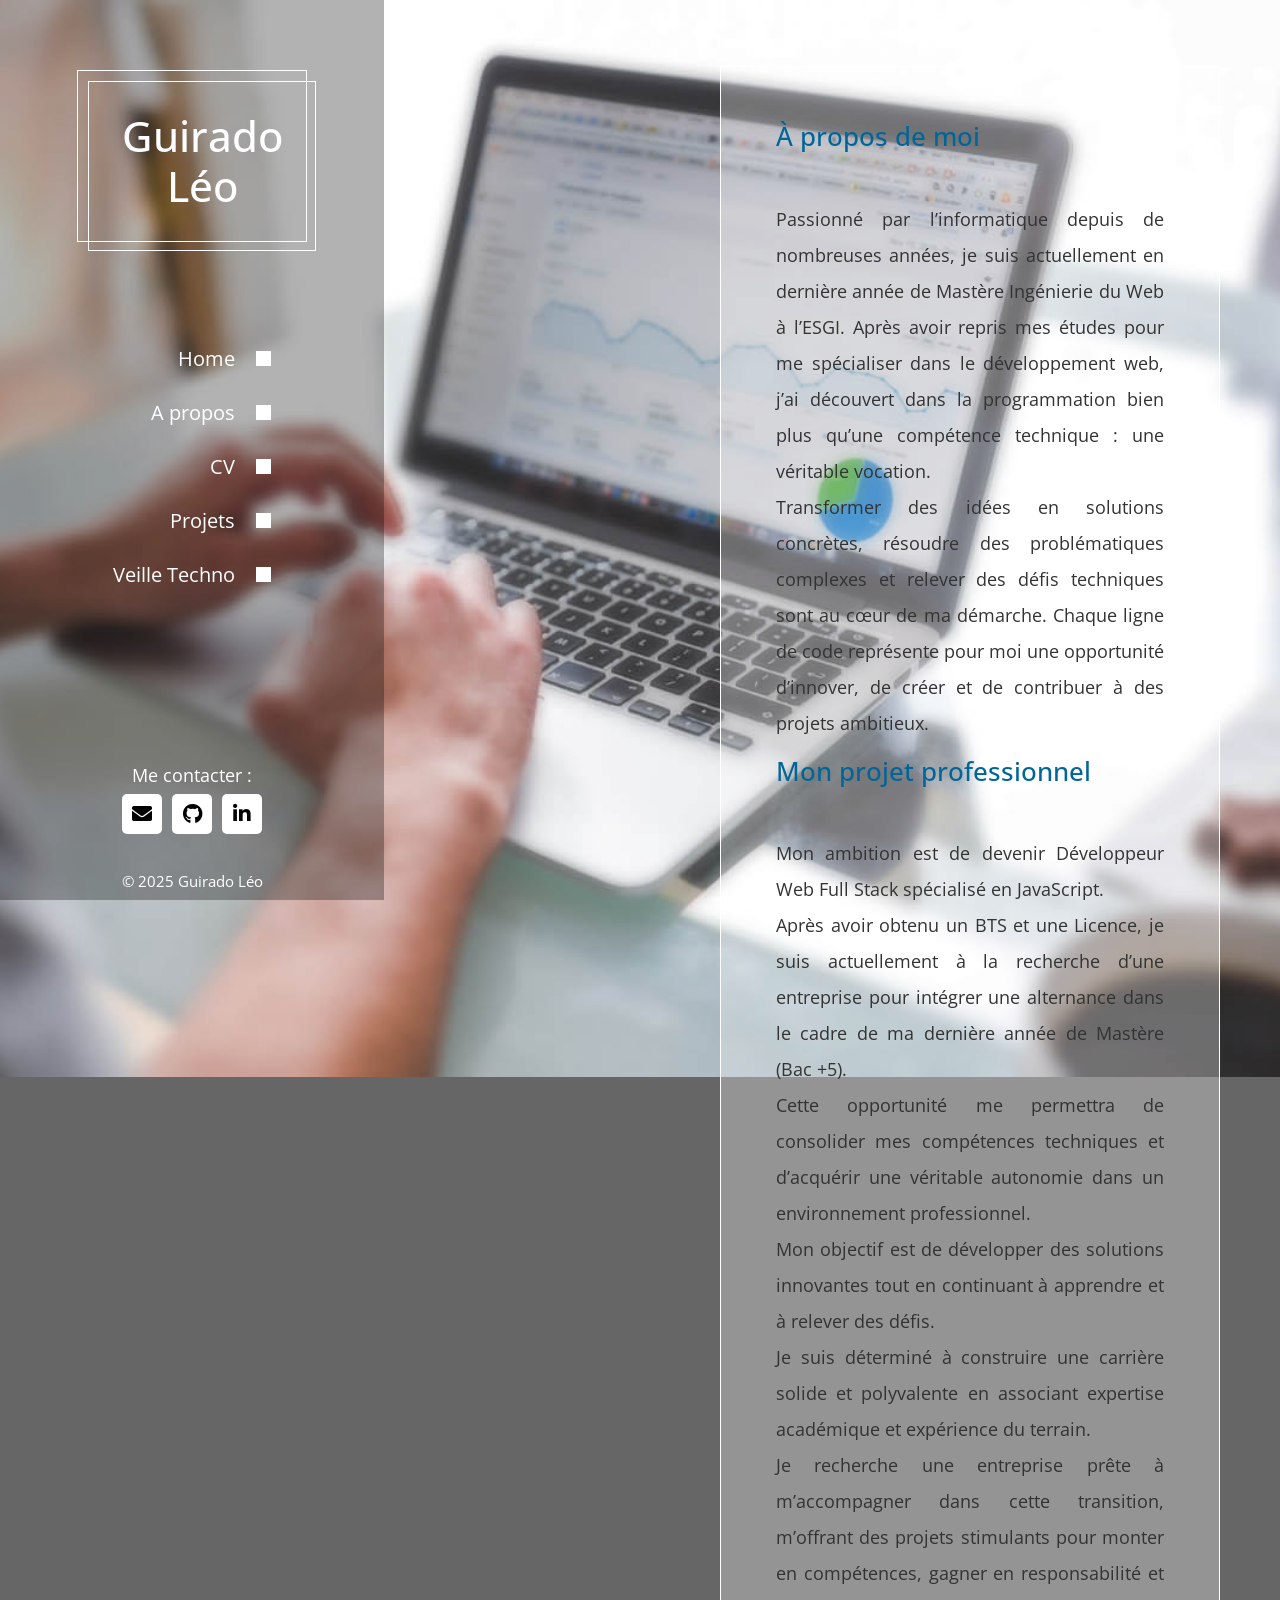
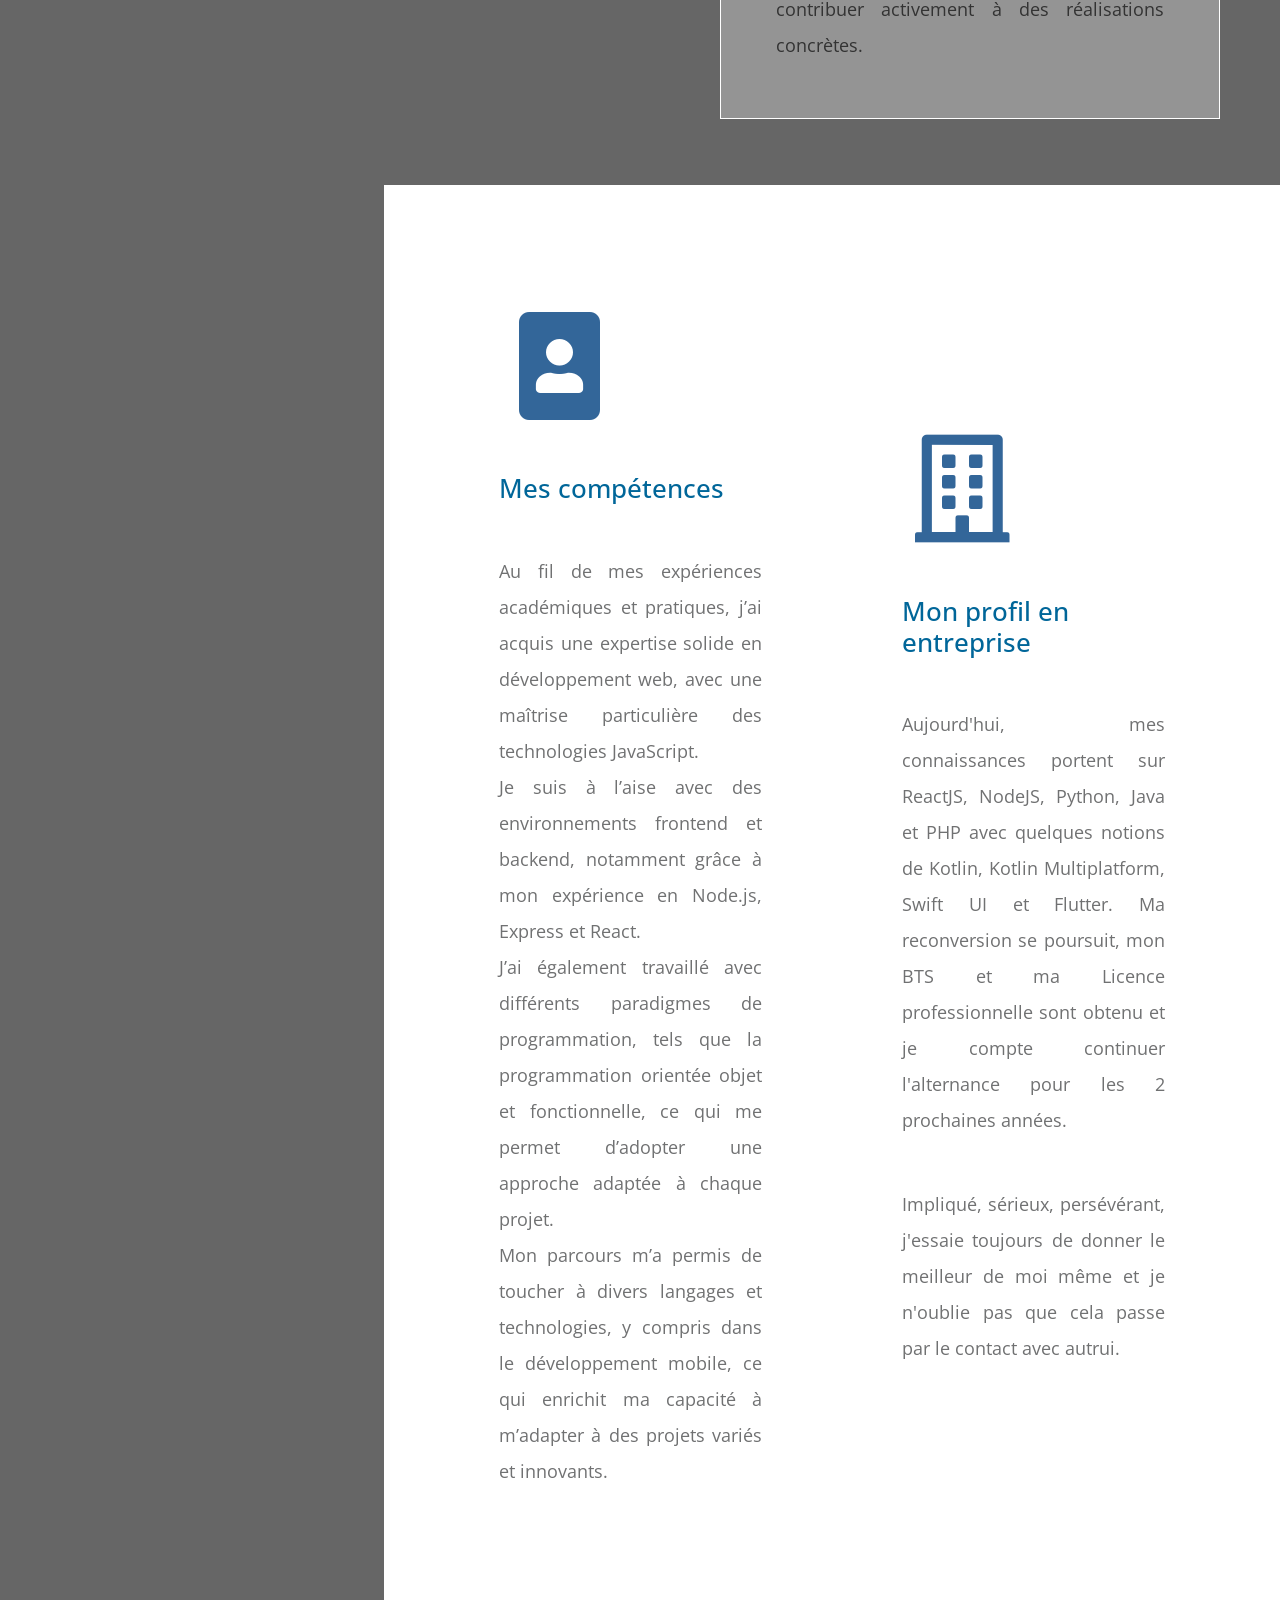
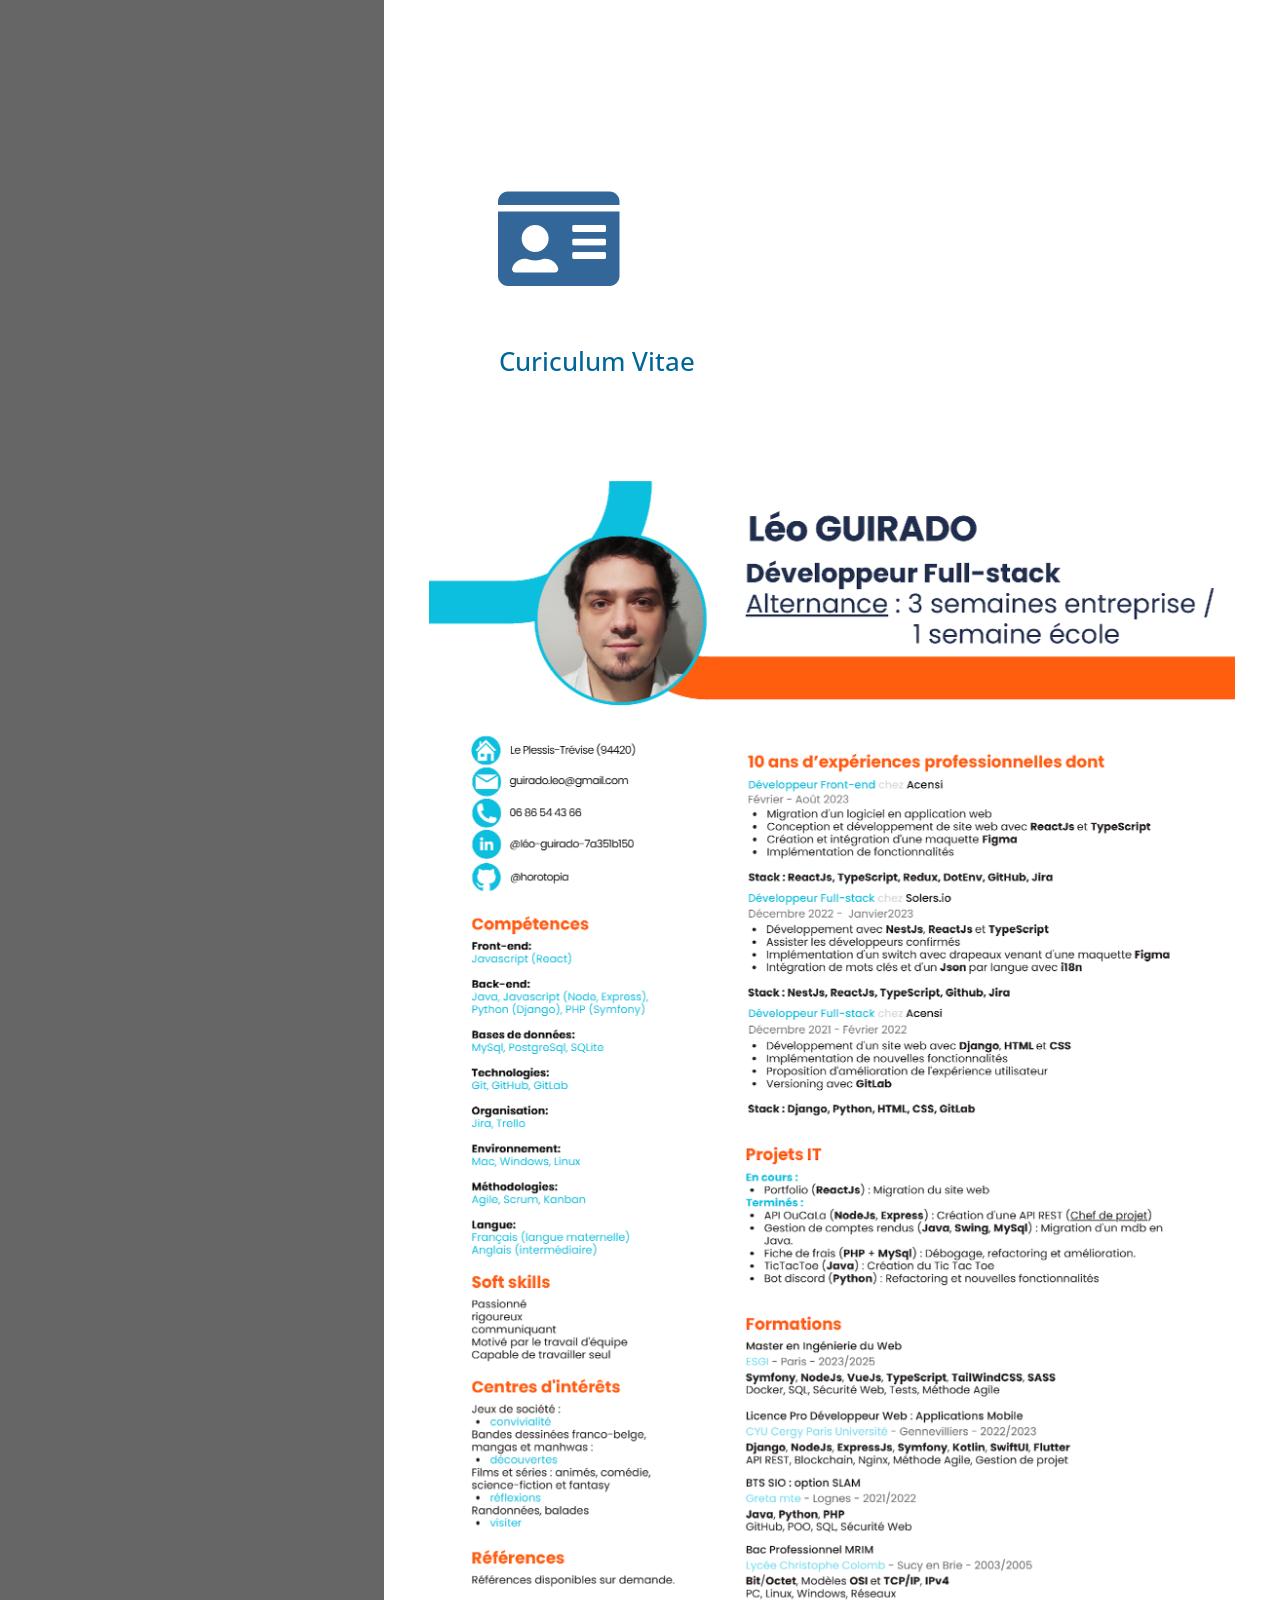
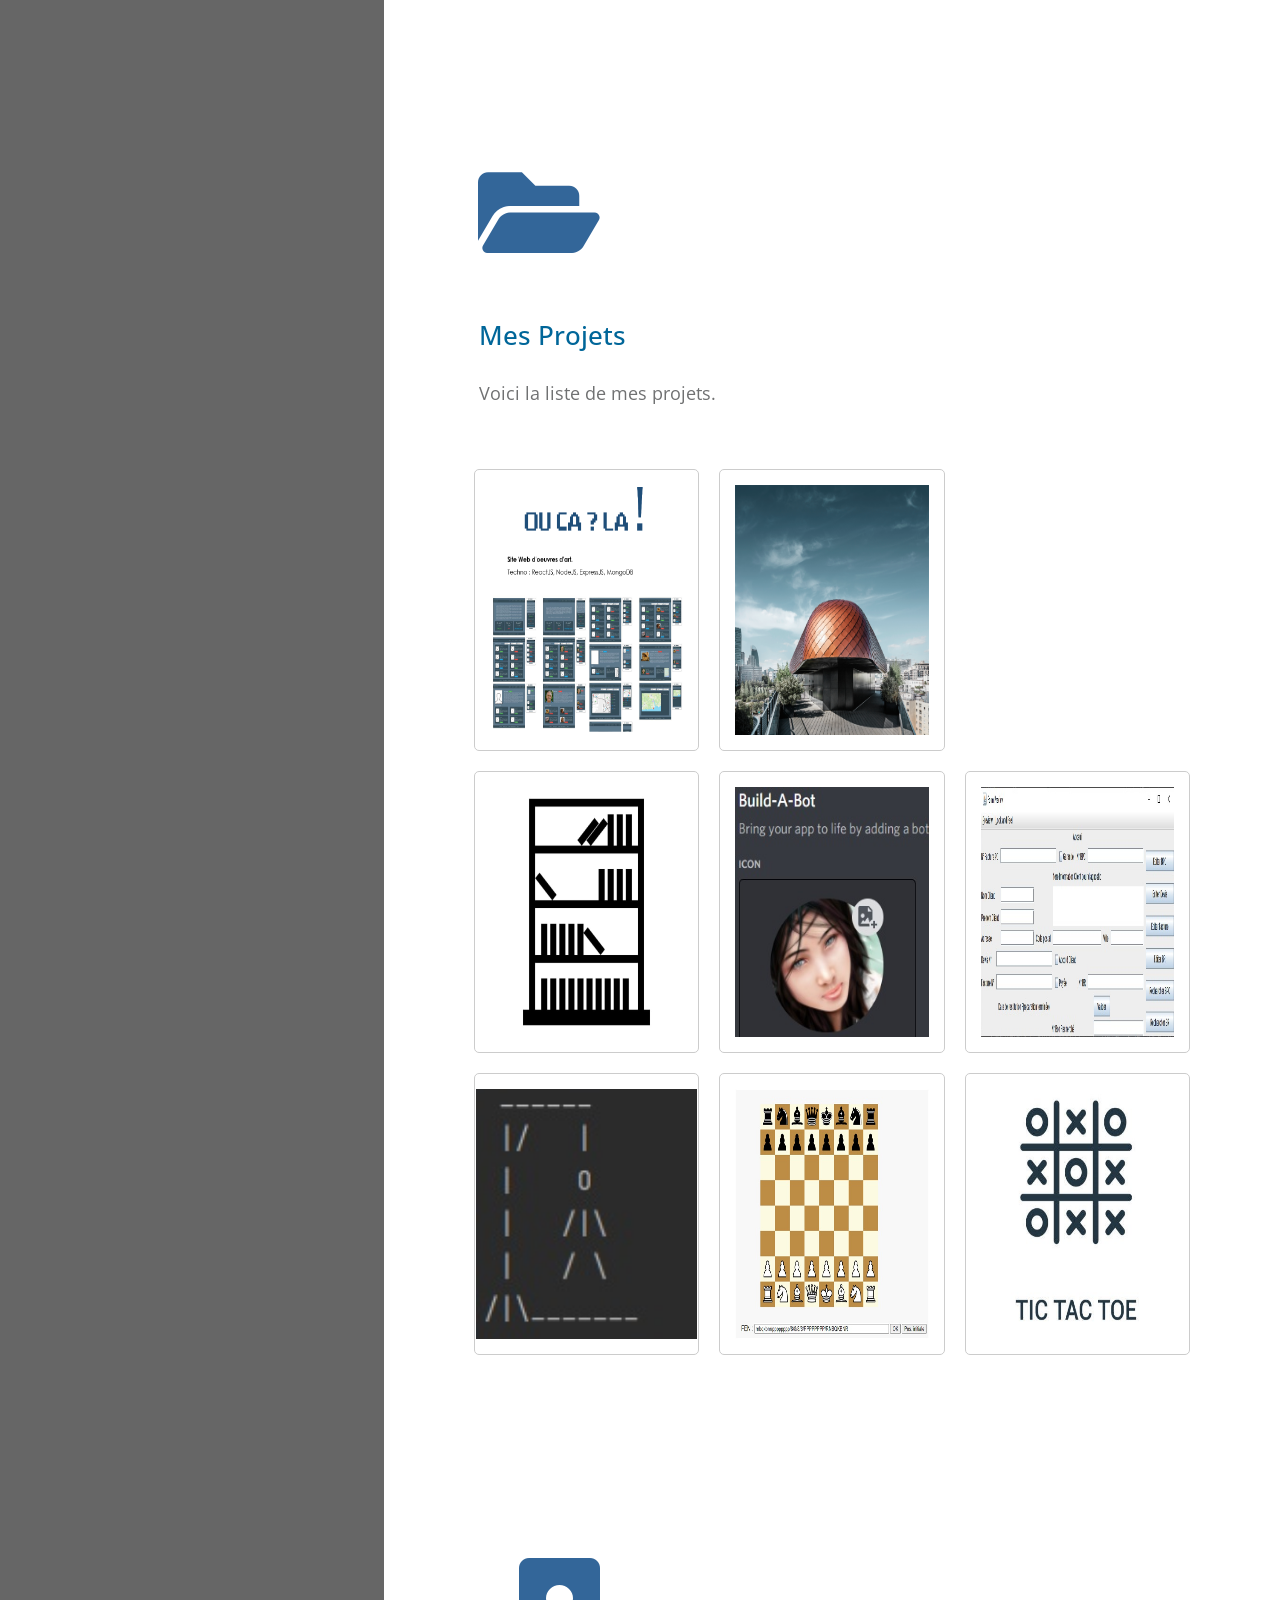
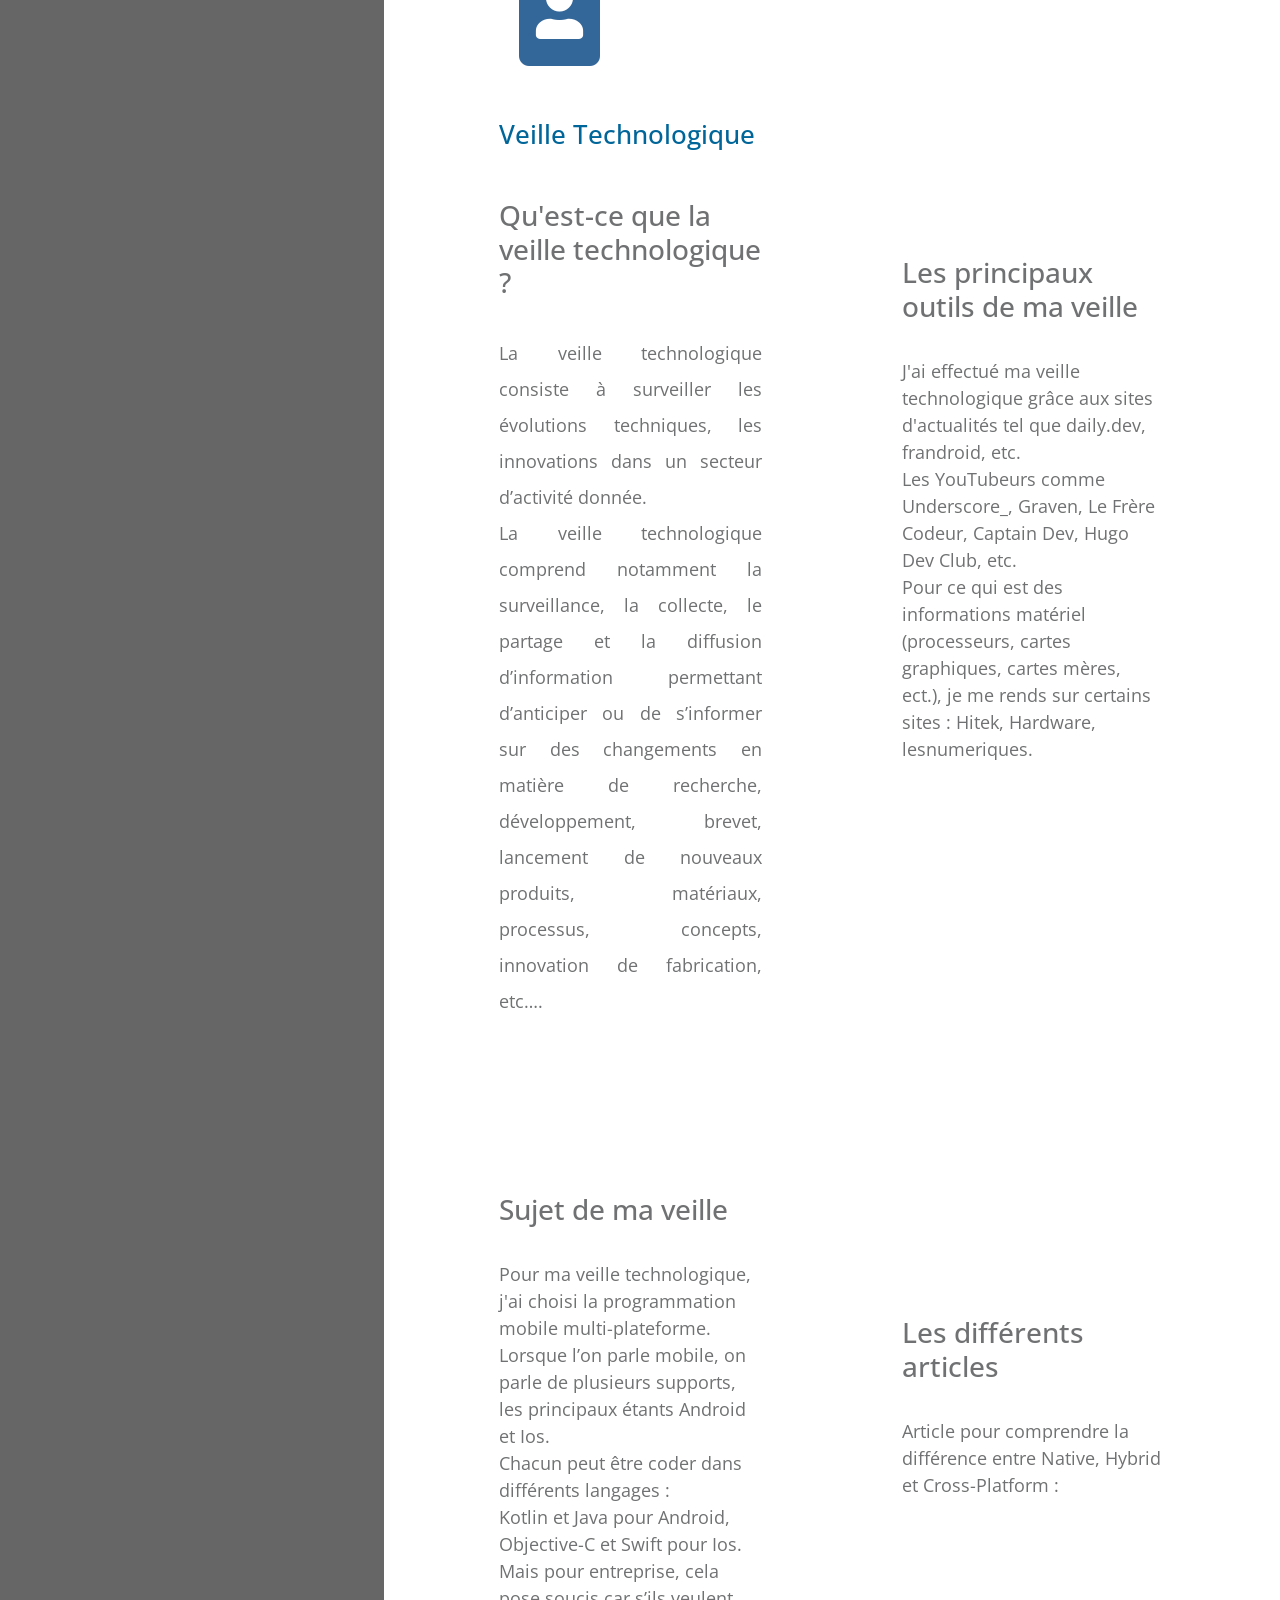
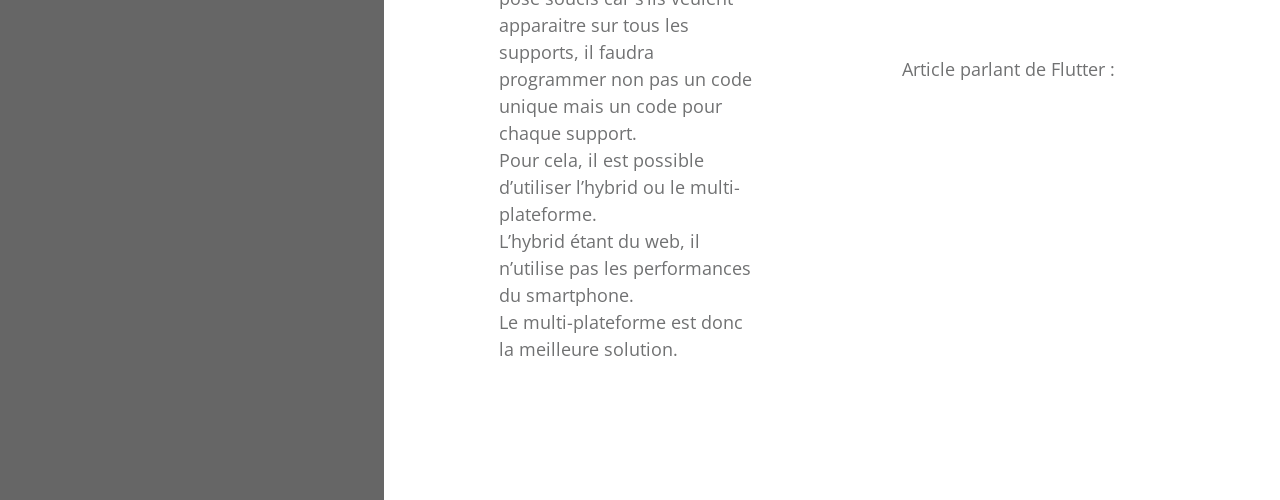
==== commit 93a0095e: "Update index.html" ====
--- a/index.html
+++ b/index.html
@@ -110,7 +110,7 @@
             <section id="intro" class="tm-section">
               <div class="tm-bg-white-transparent tm-intro">
                 <h2 class="tm-section-title mb-5  tm-color-primary">À propos de moi</h2>
-                < class="tm-color-gray">
+                <p class="tm-color-gray">
                   Passionné par l’informatique depuis de nombreuses années, je suis actuellement en dernière année de Mastère Ingénierie du Web à l’ESGI. Après avoir repris mes études pour me spécialiser dans le développement web, j’ai découvert dans la programmation bien plus qu’une compétence technique : une véritable vocation. <br>
                   Transformer des idées en solutions concrètes, résoudre des problématiques complexes et relever des défis techniques sont au cœur de ma démarche. Chaque ligne de code représente pour moi une opportunité d’innover, de créer et de contribuer à des projets ambitieux.
                 </p>
